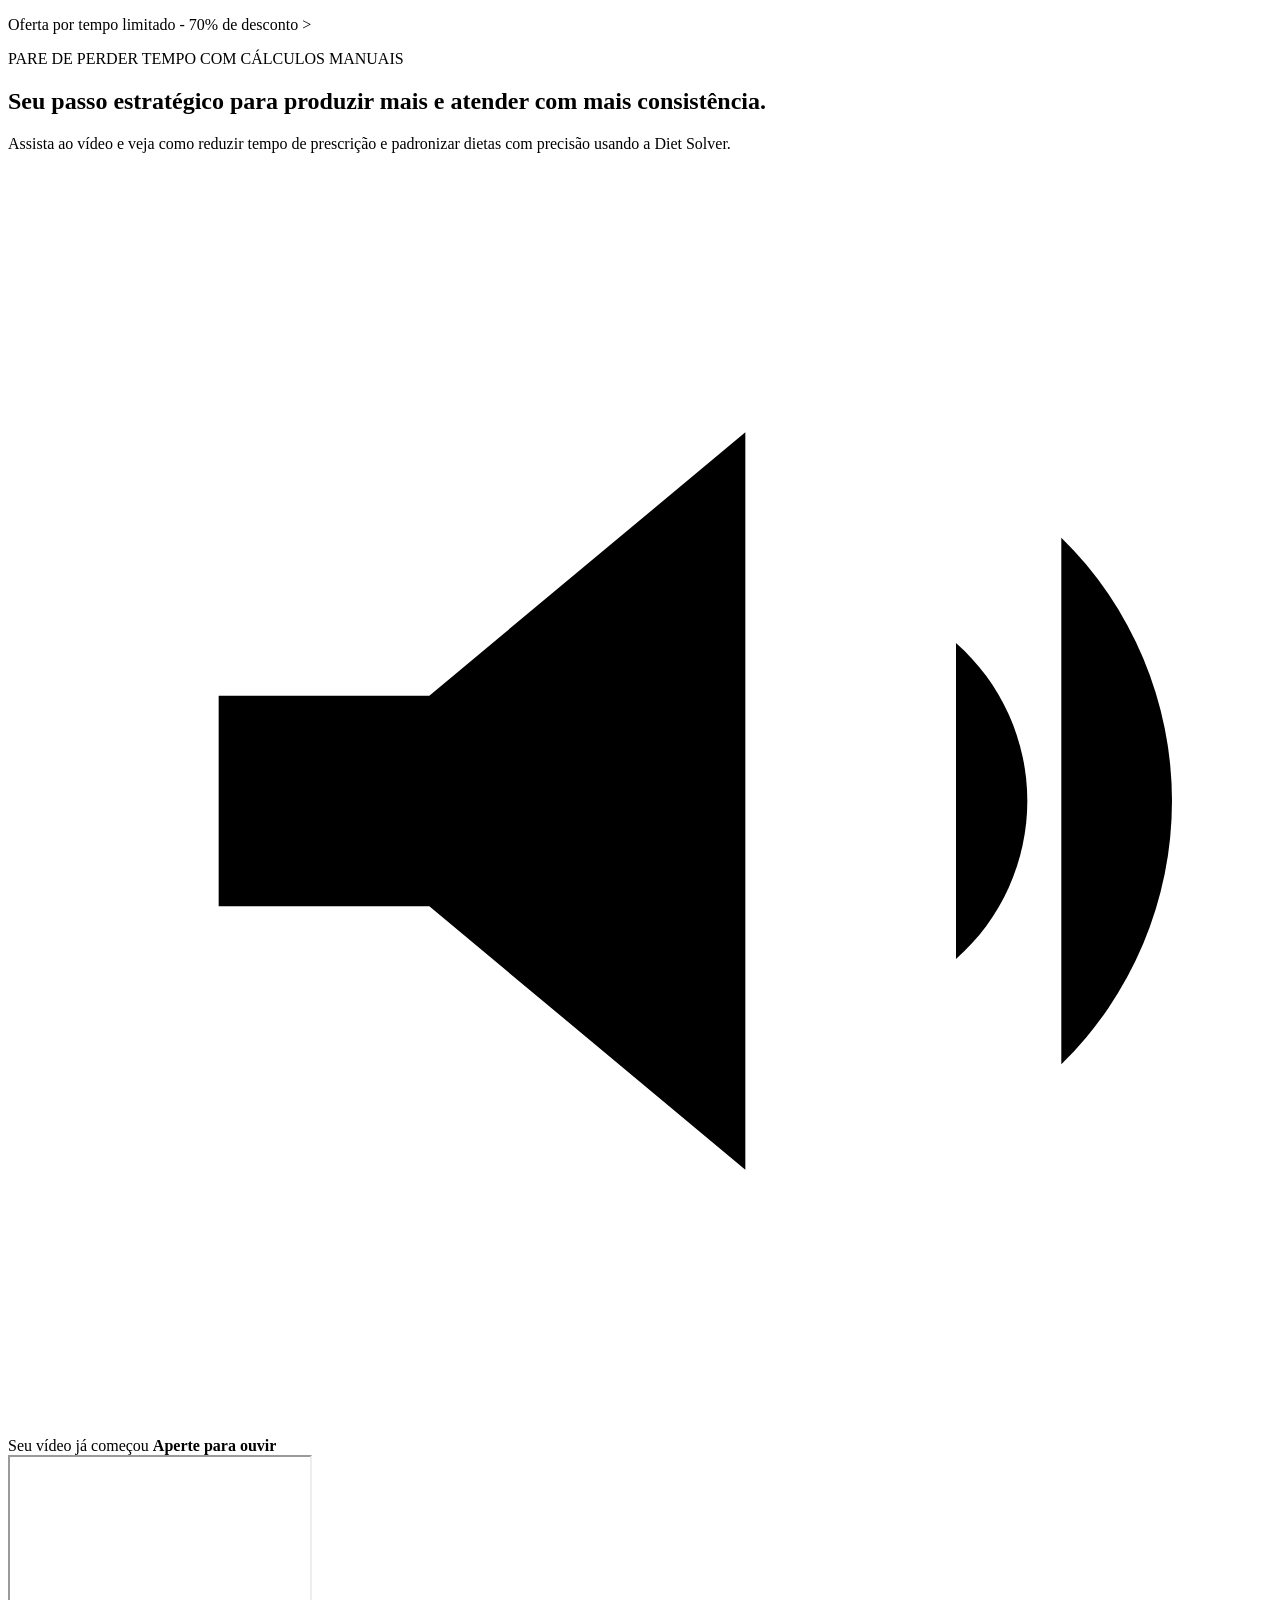
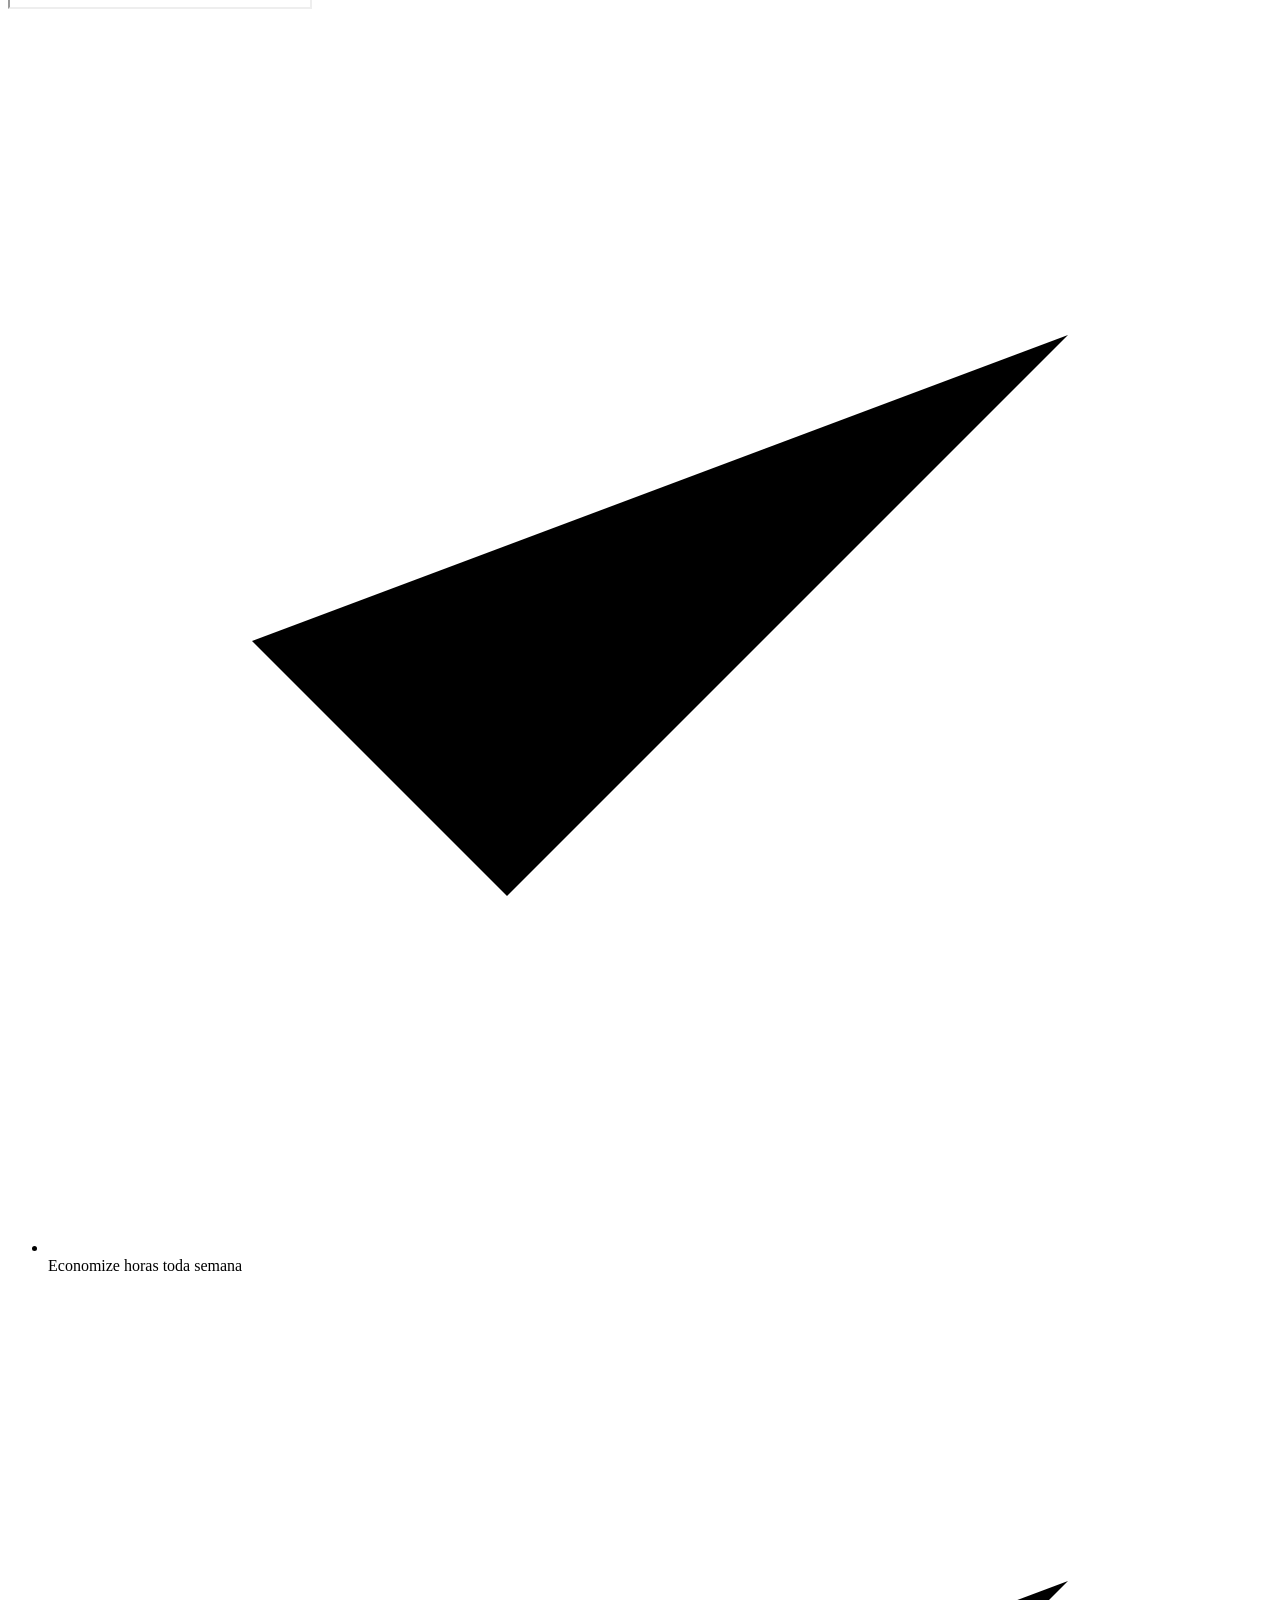
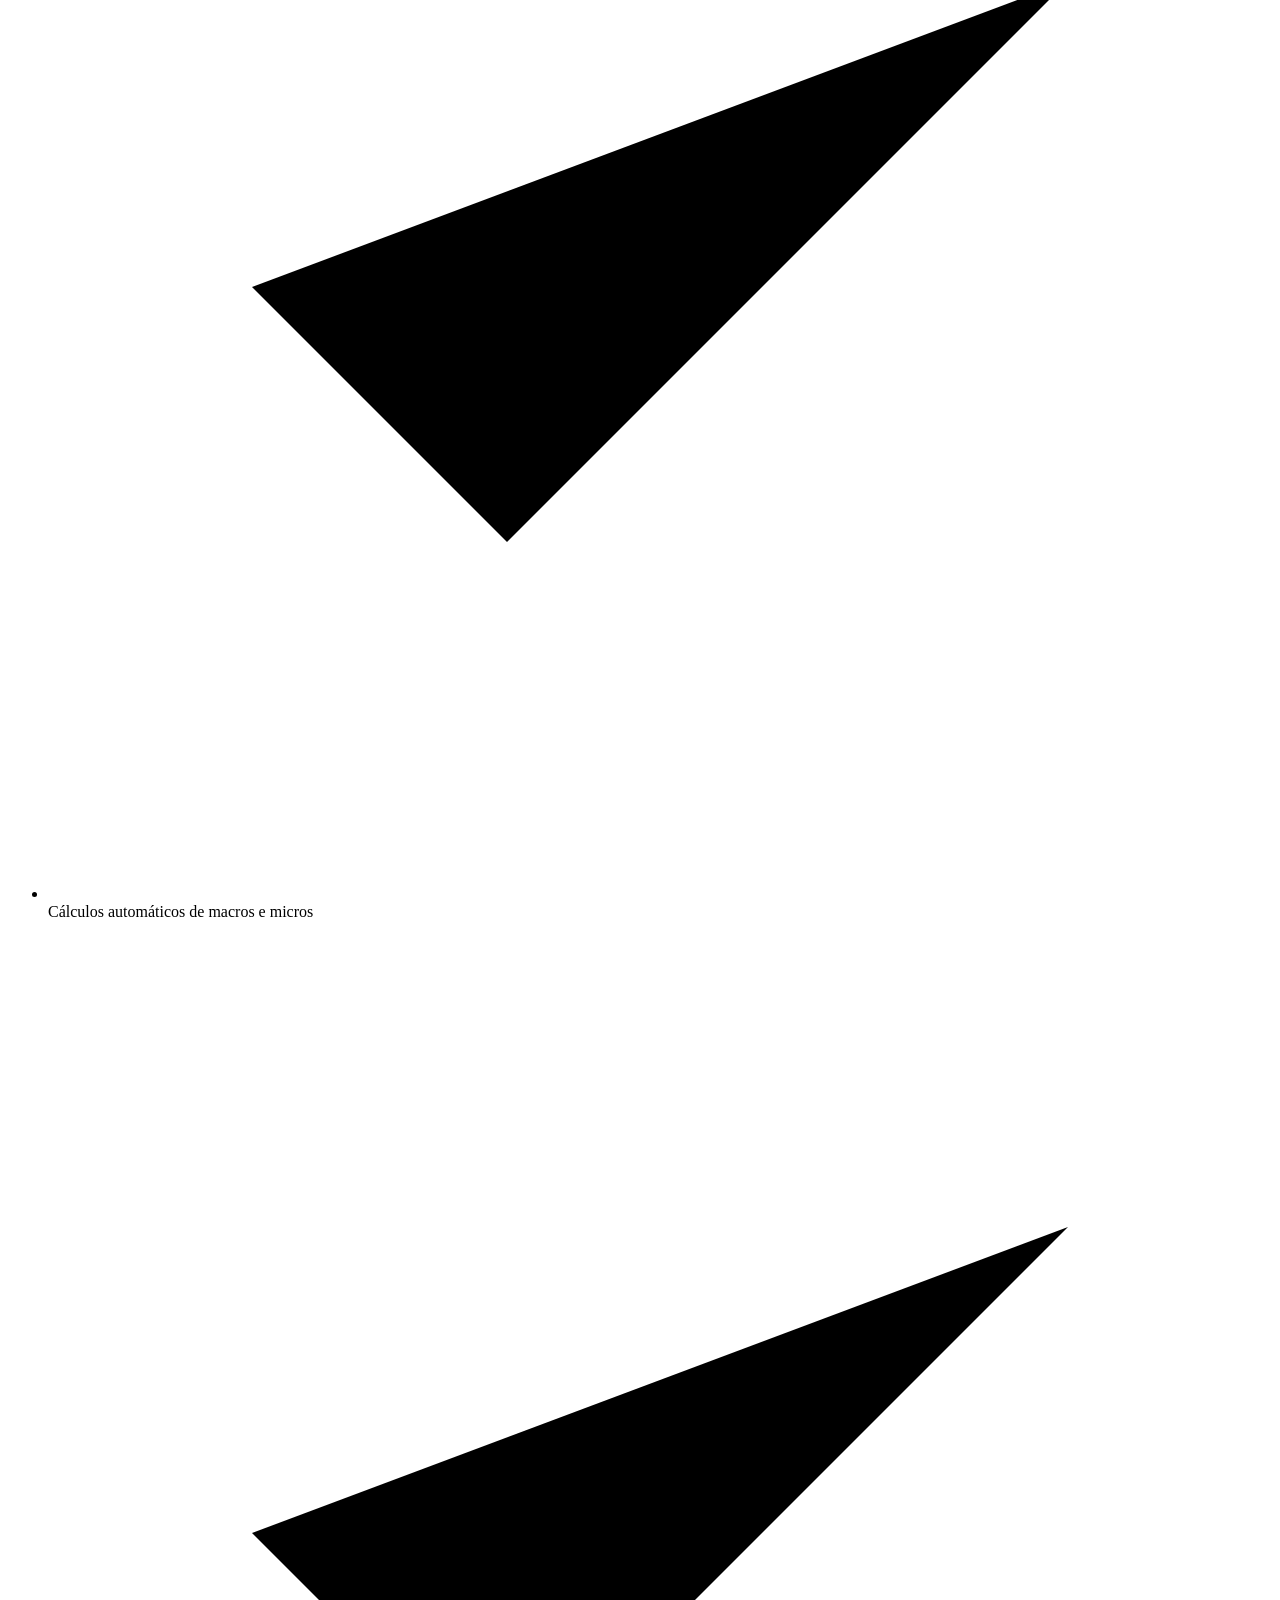
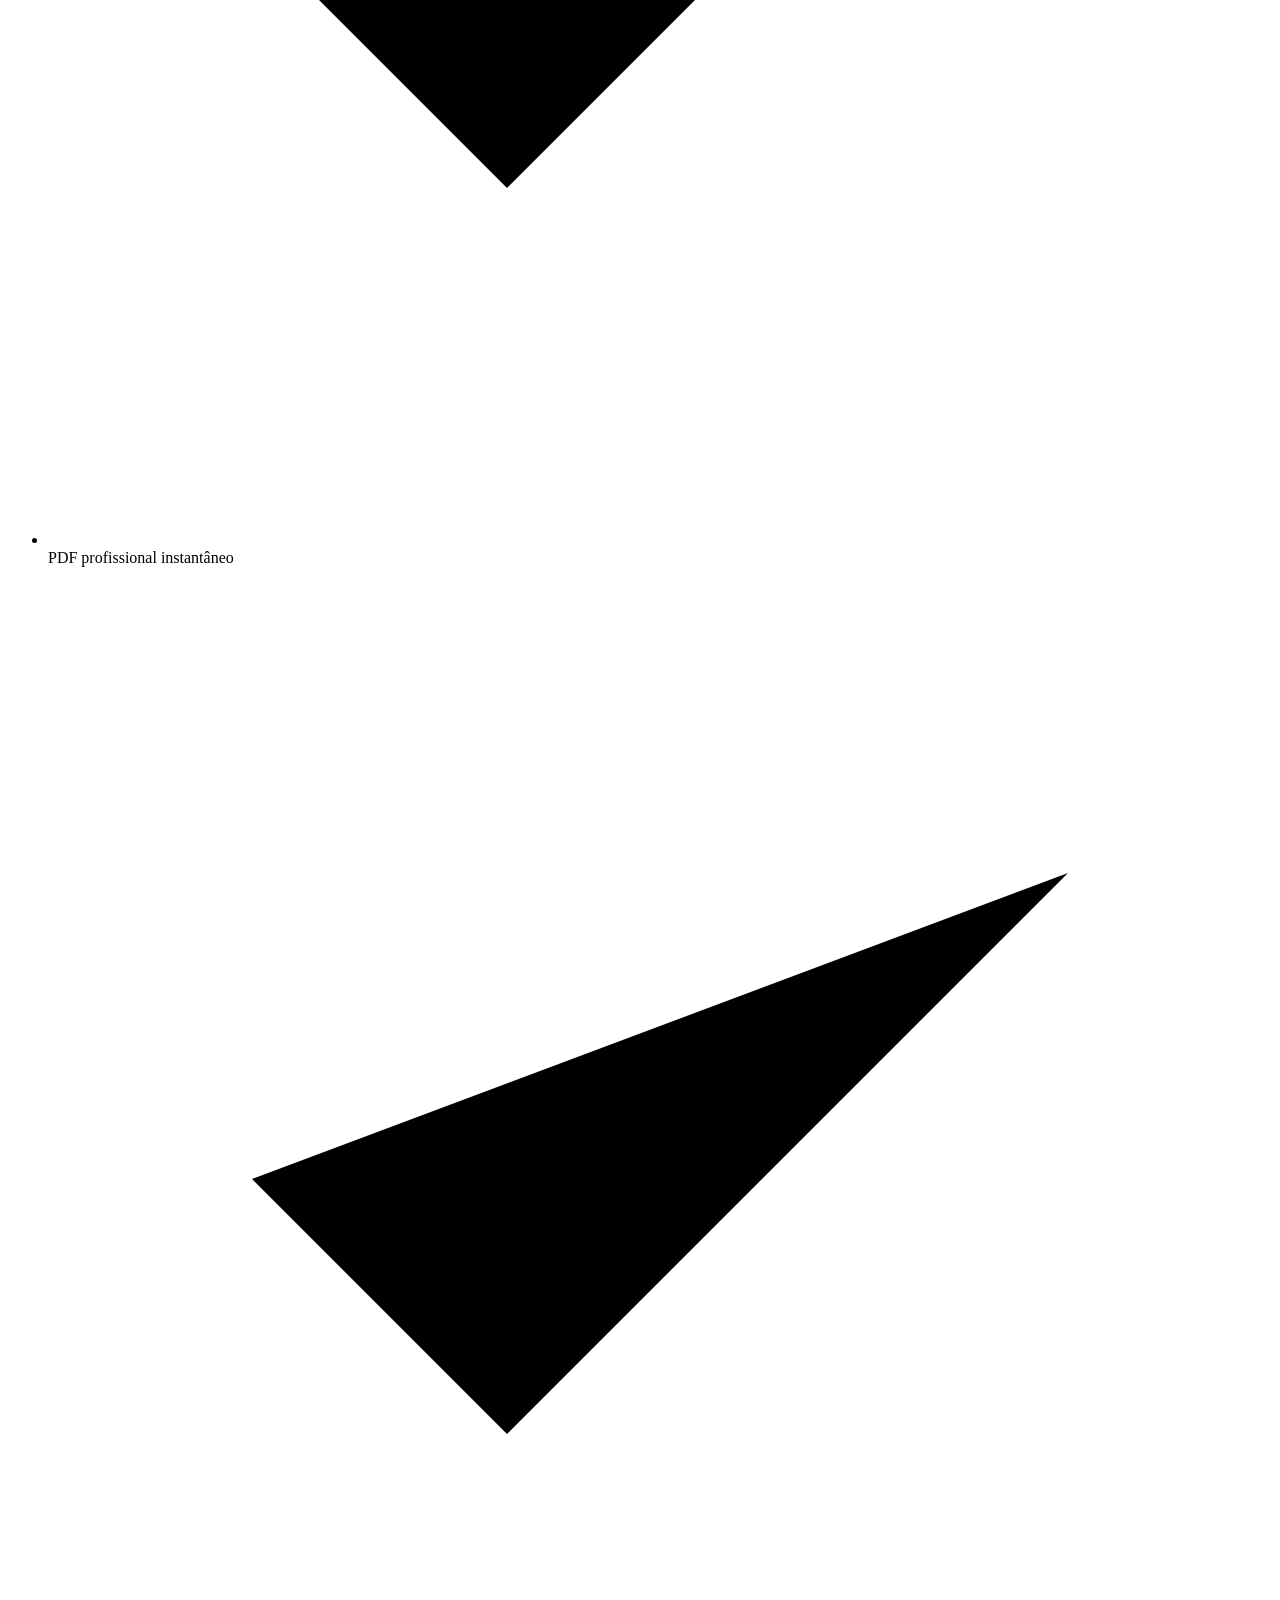
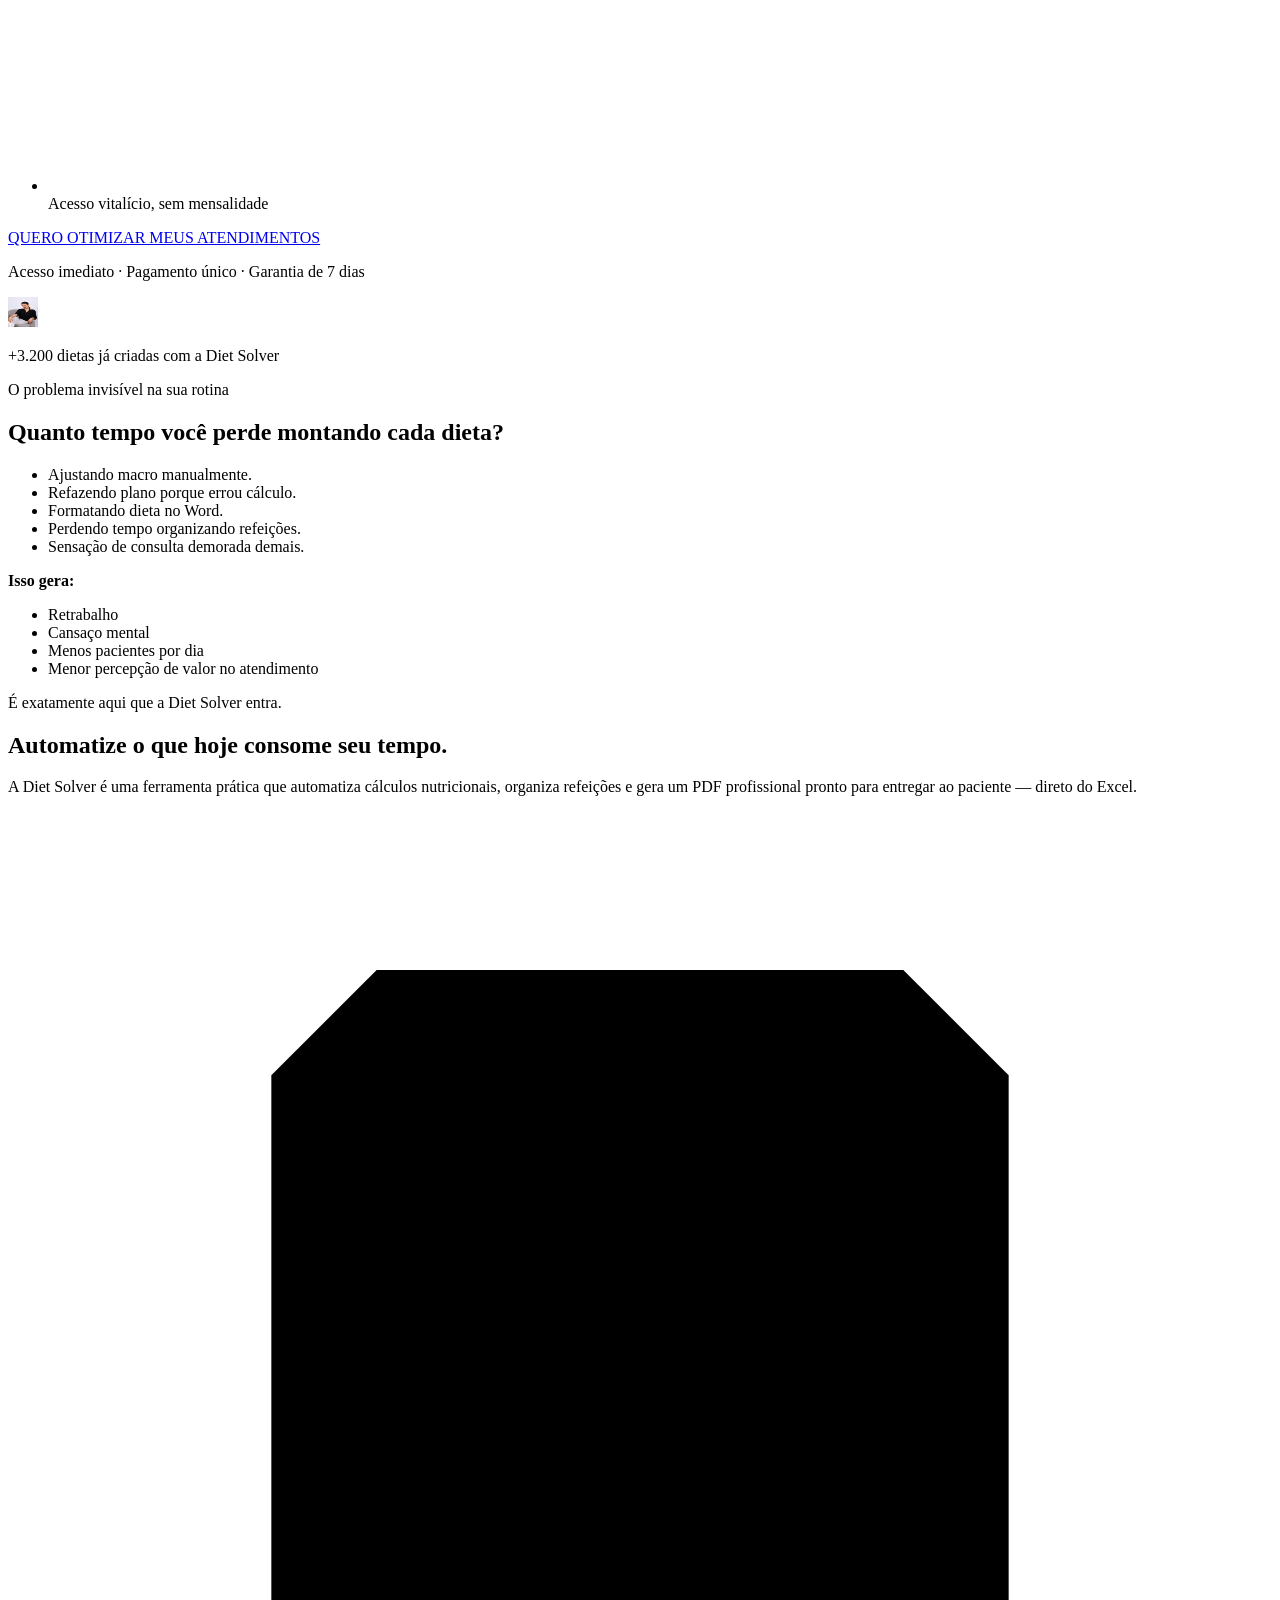
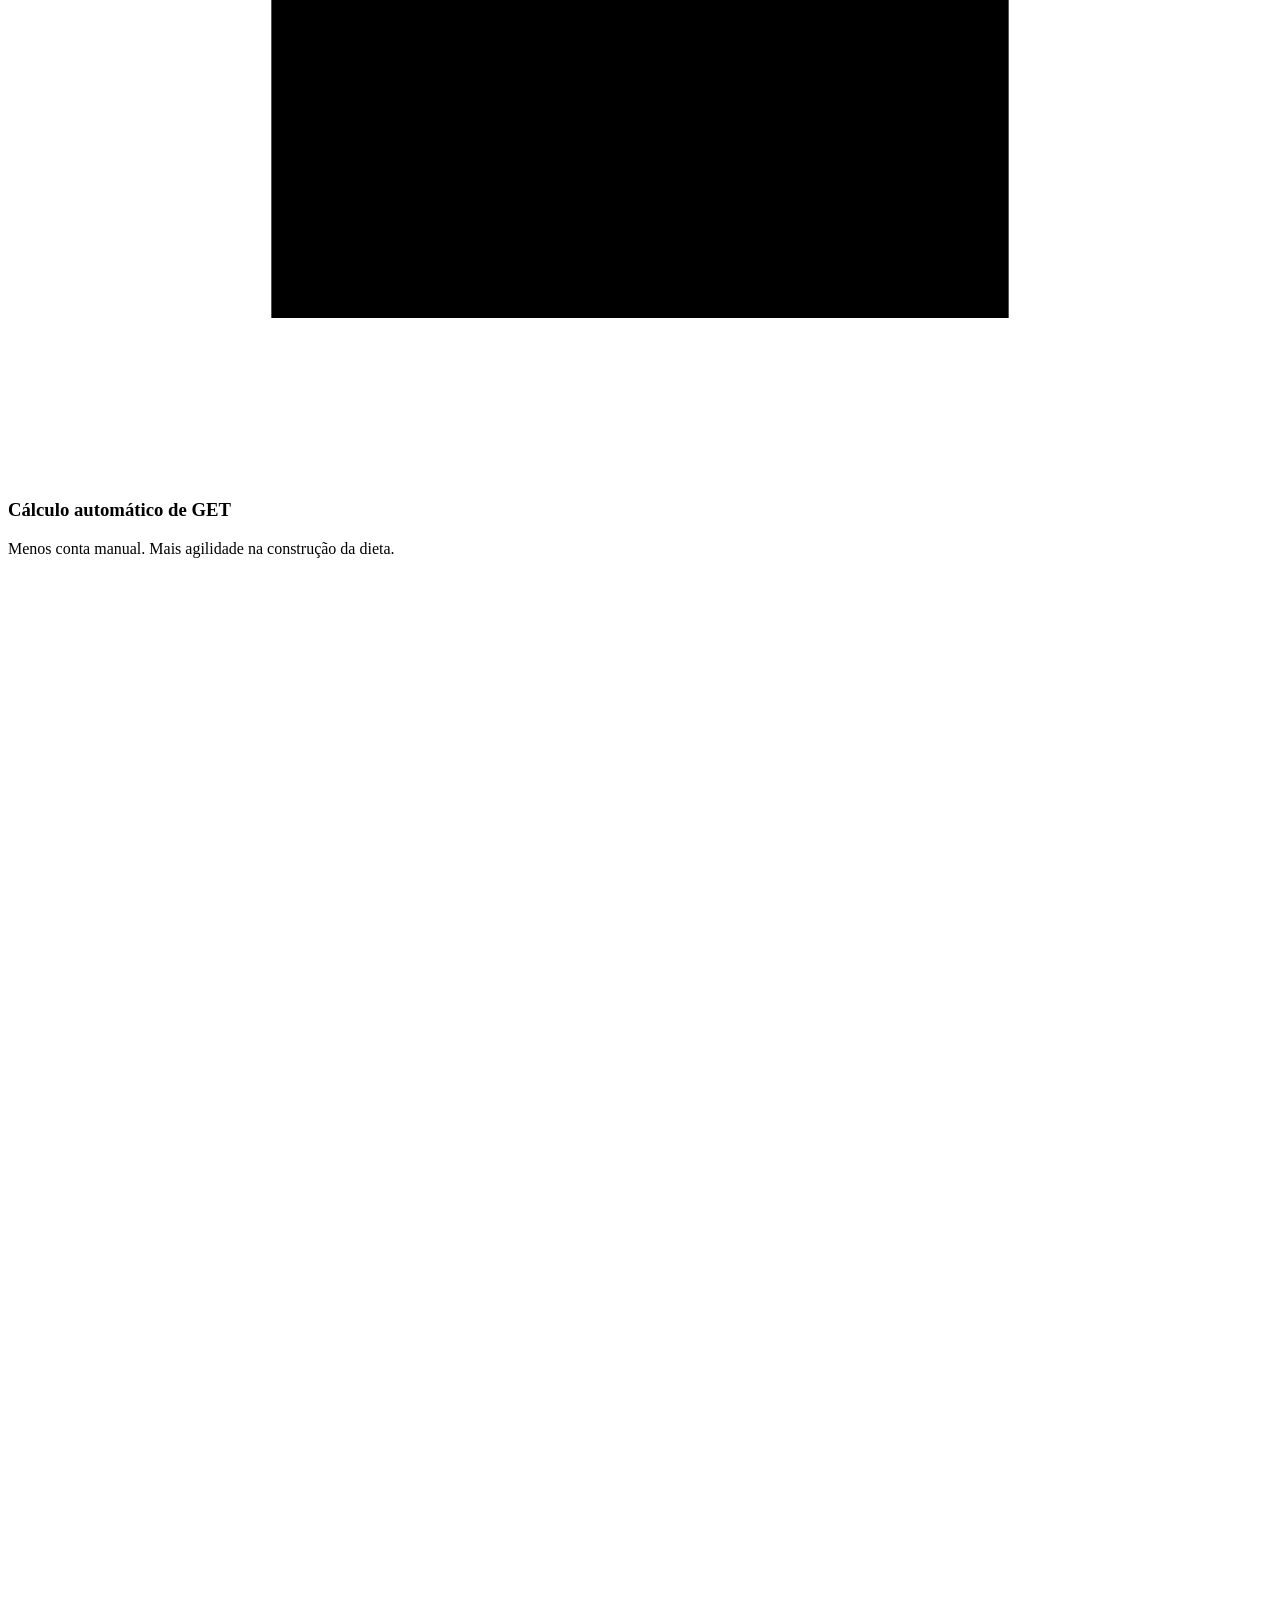
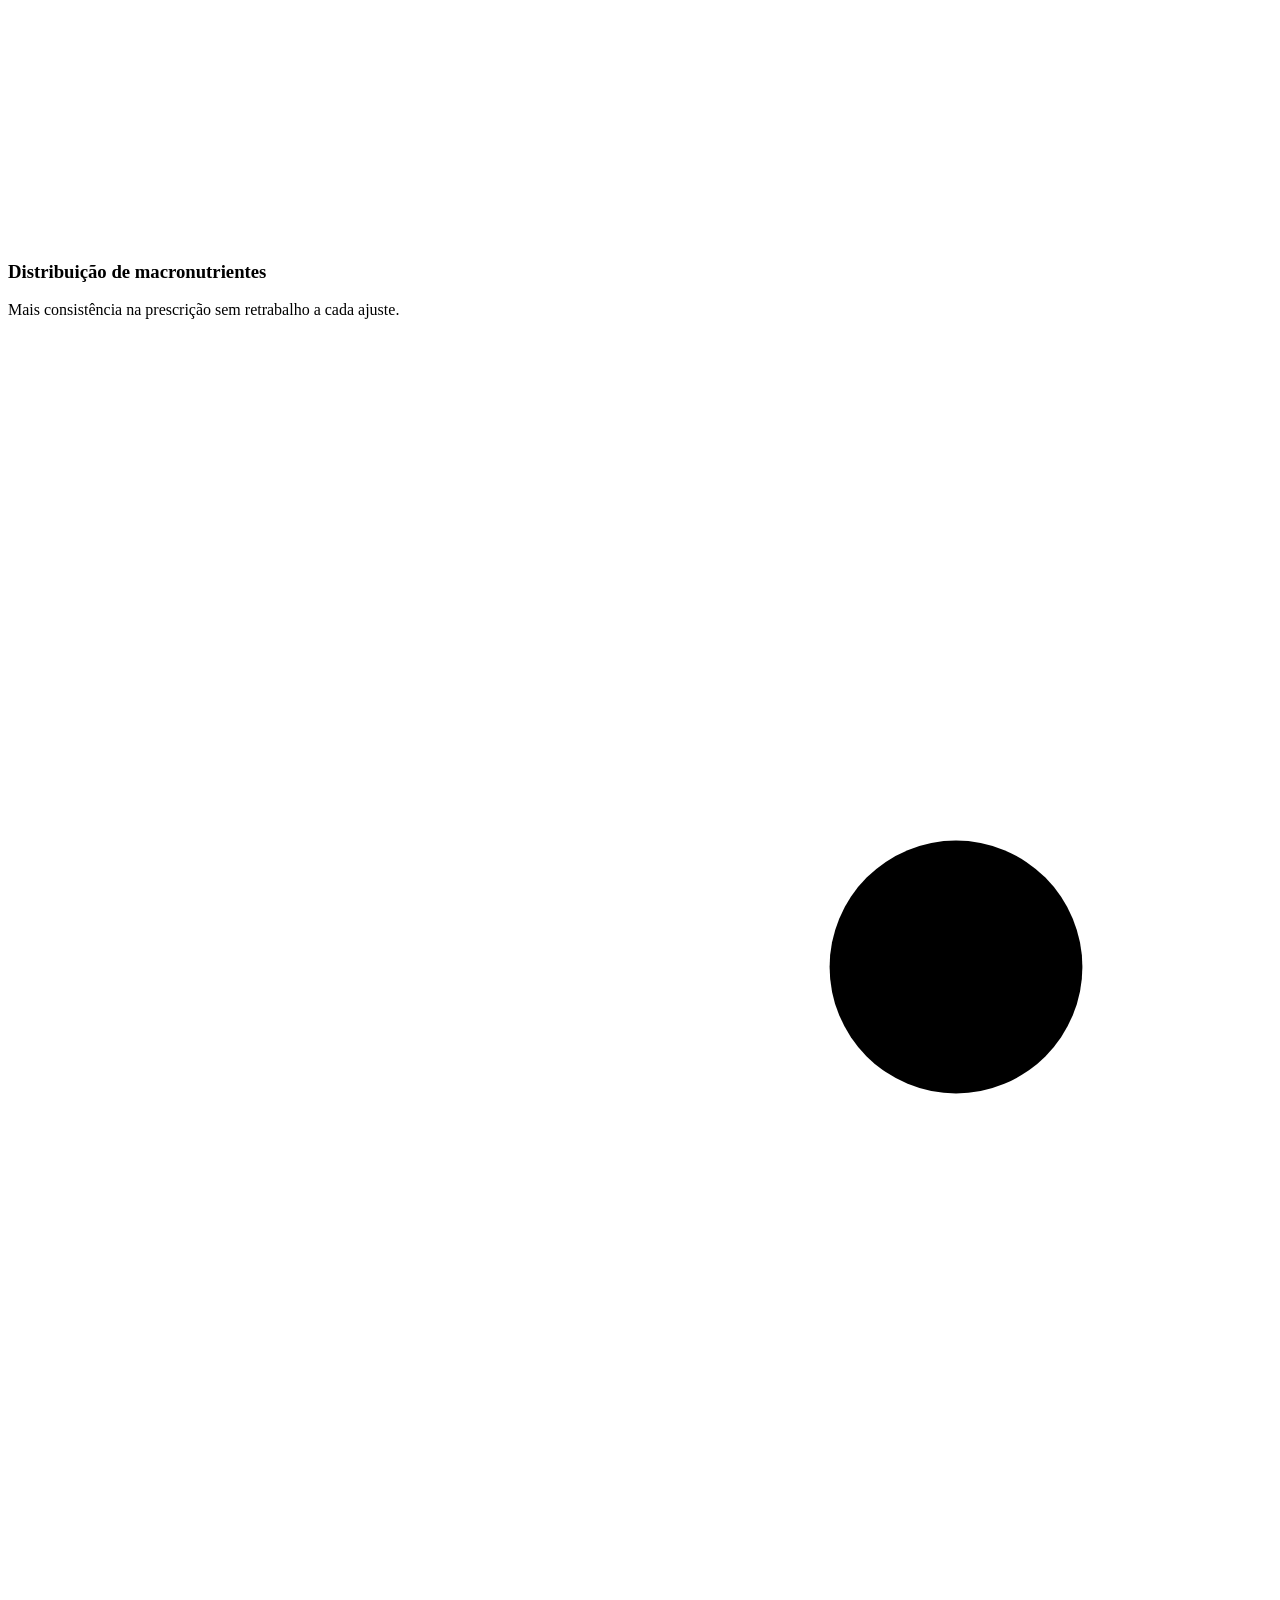
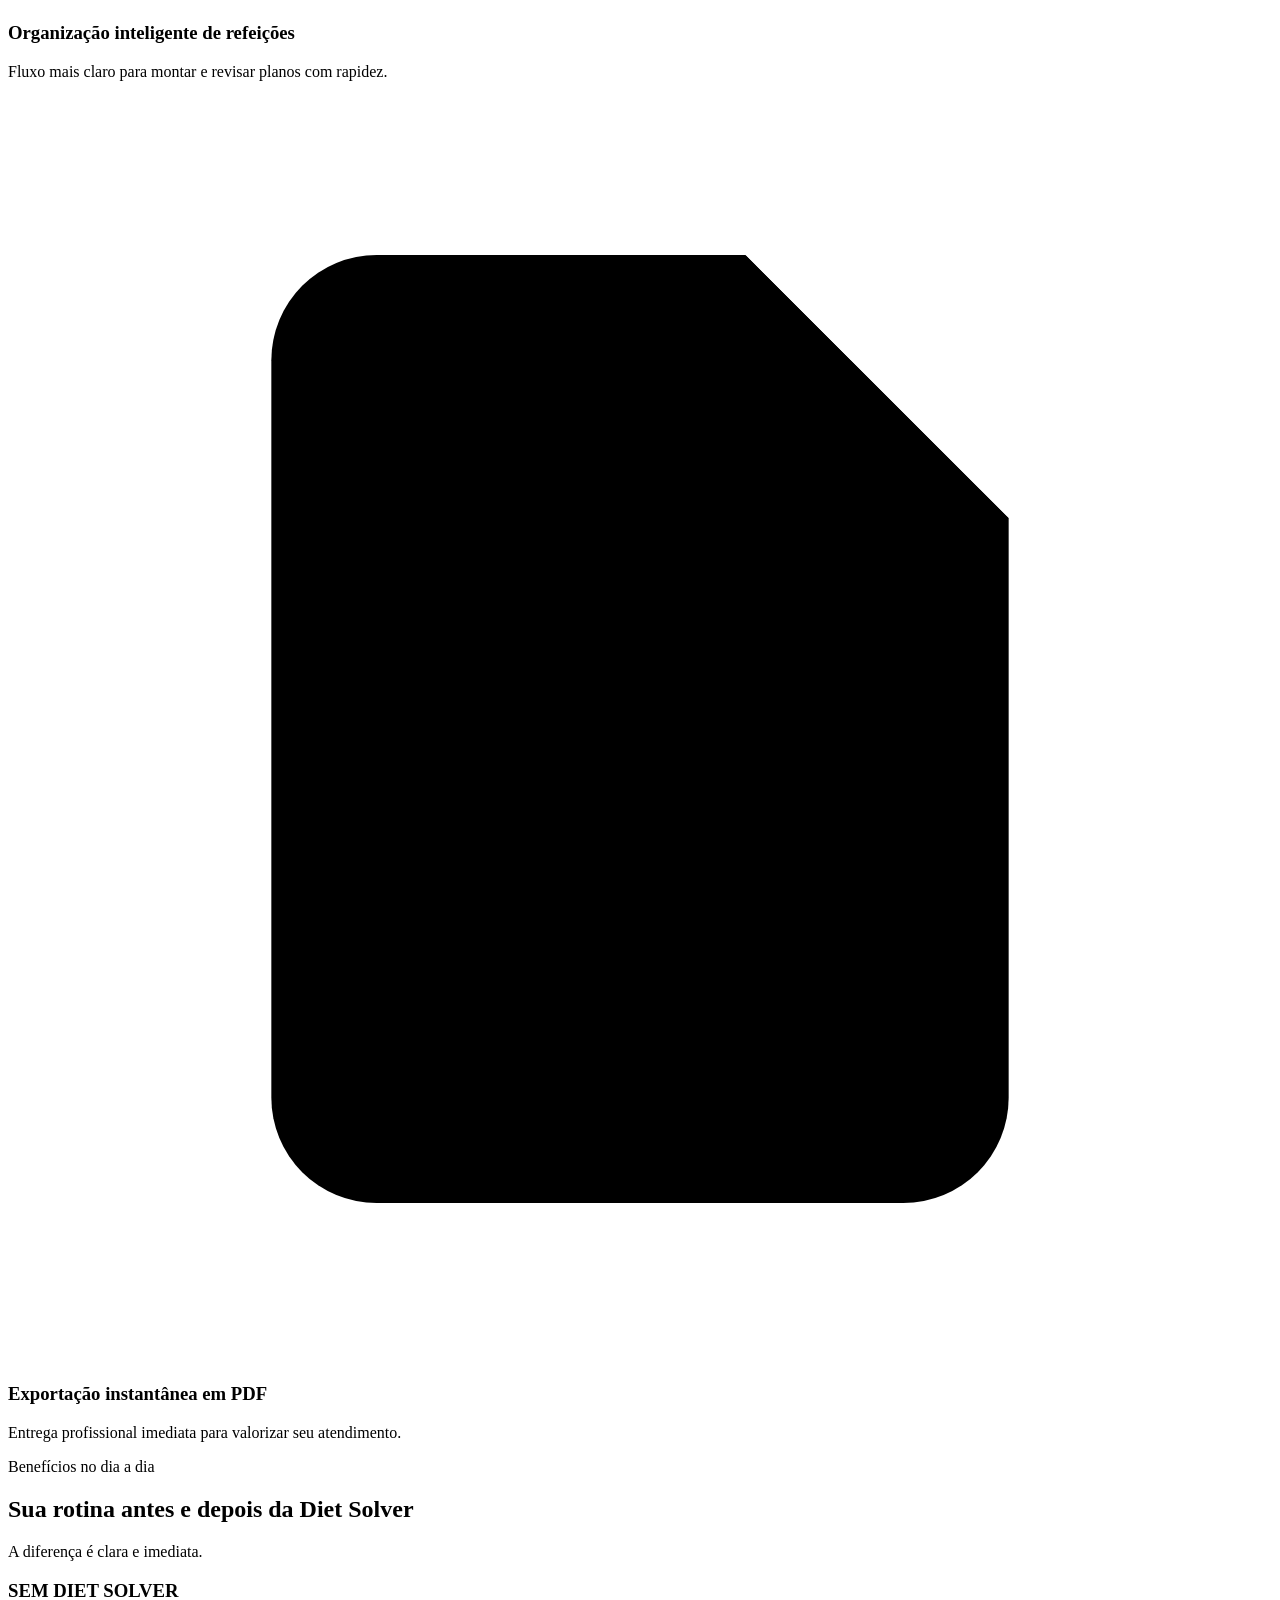
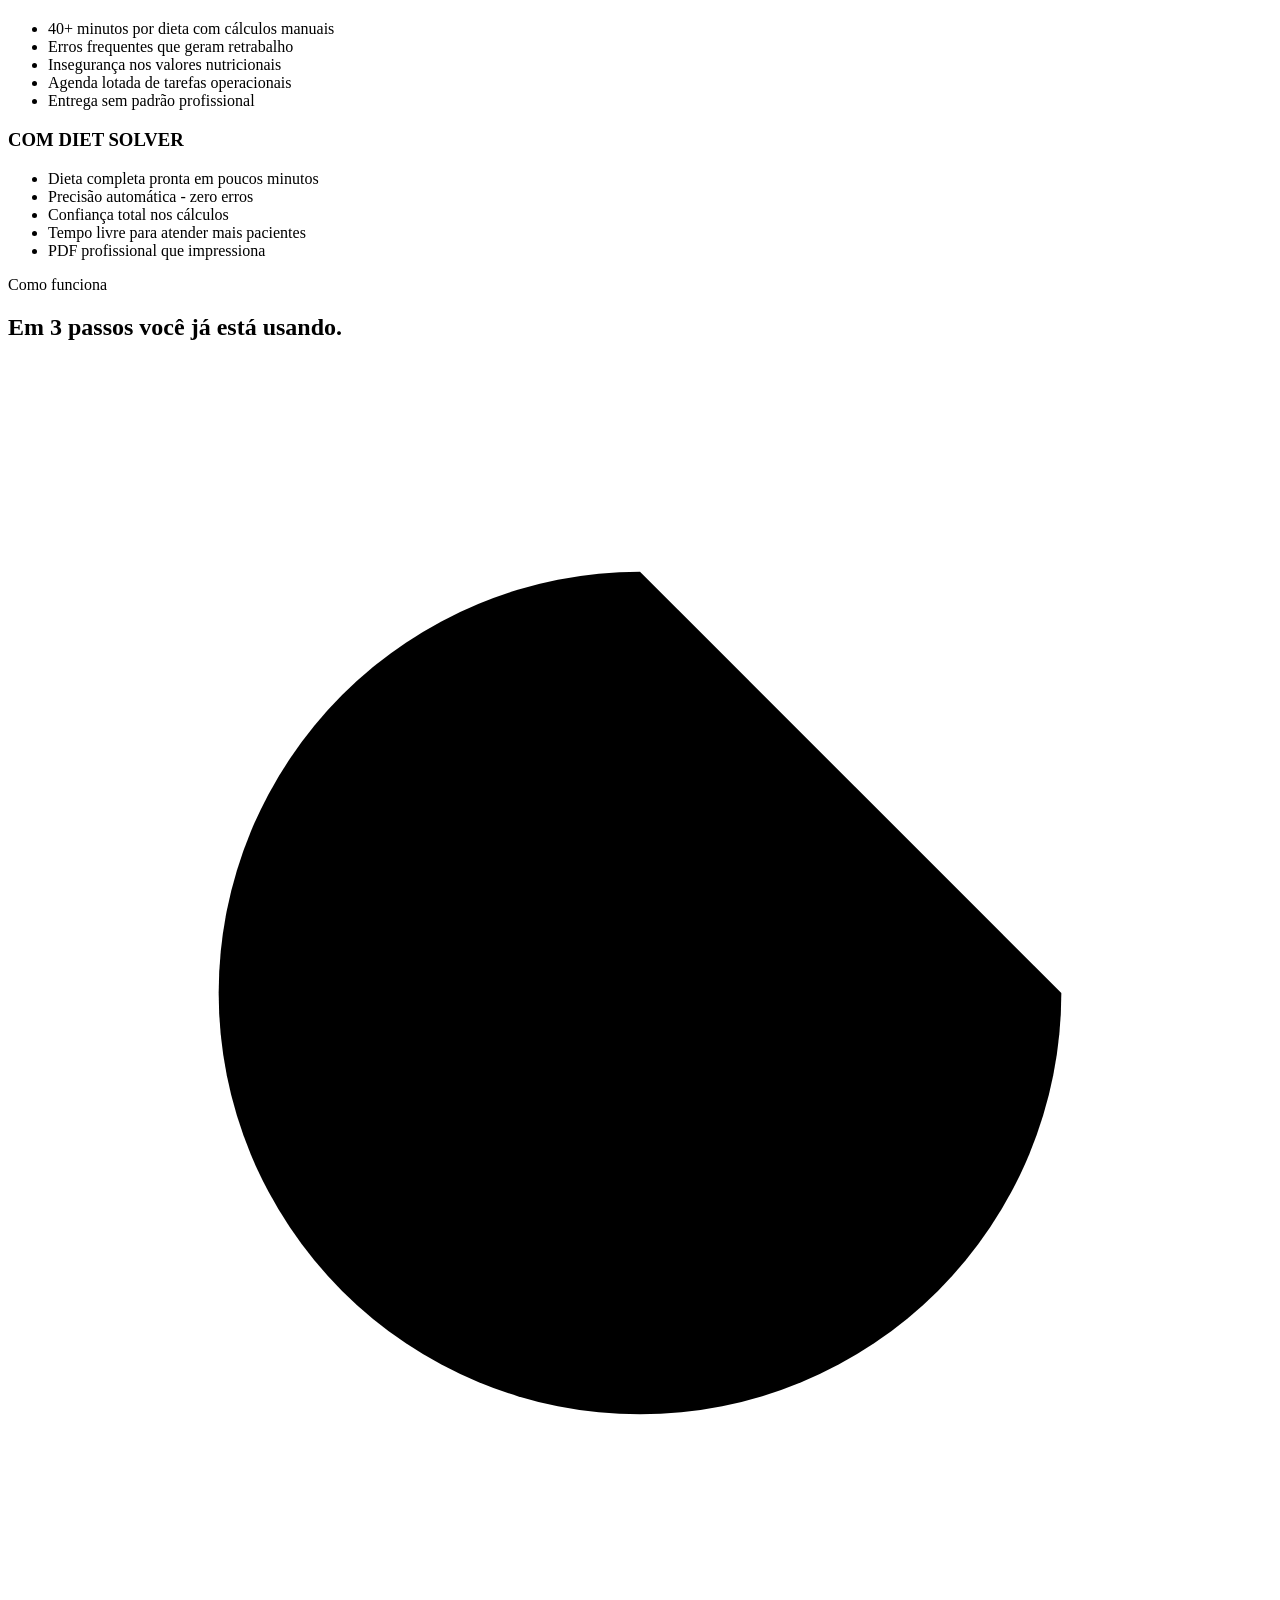
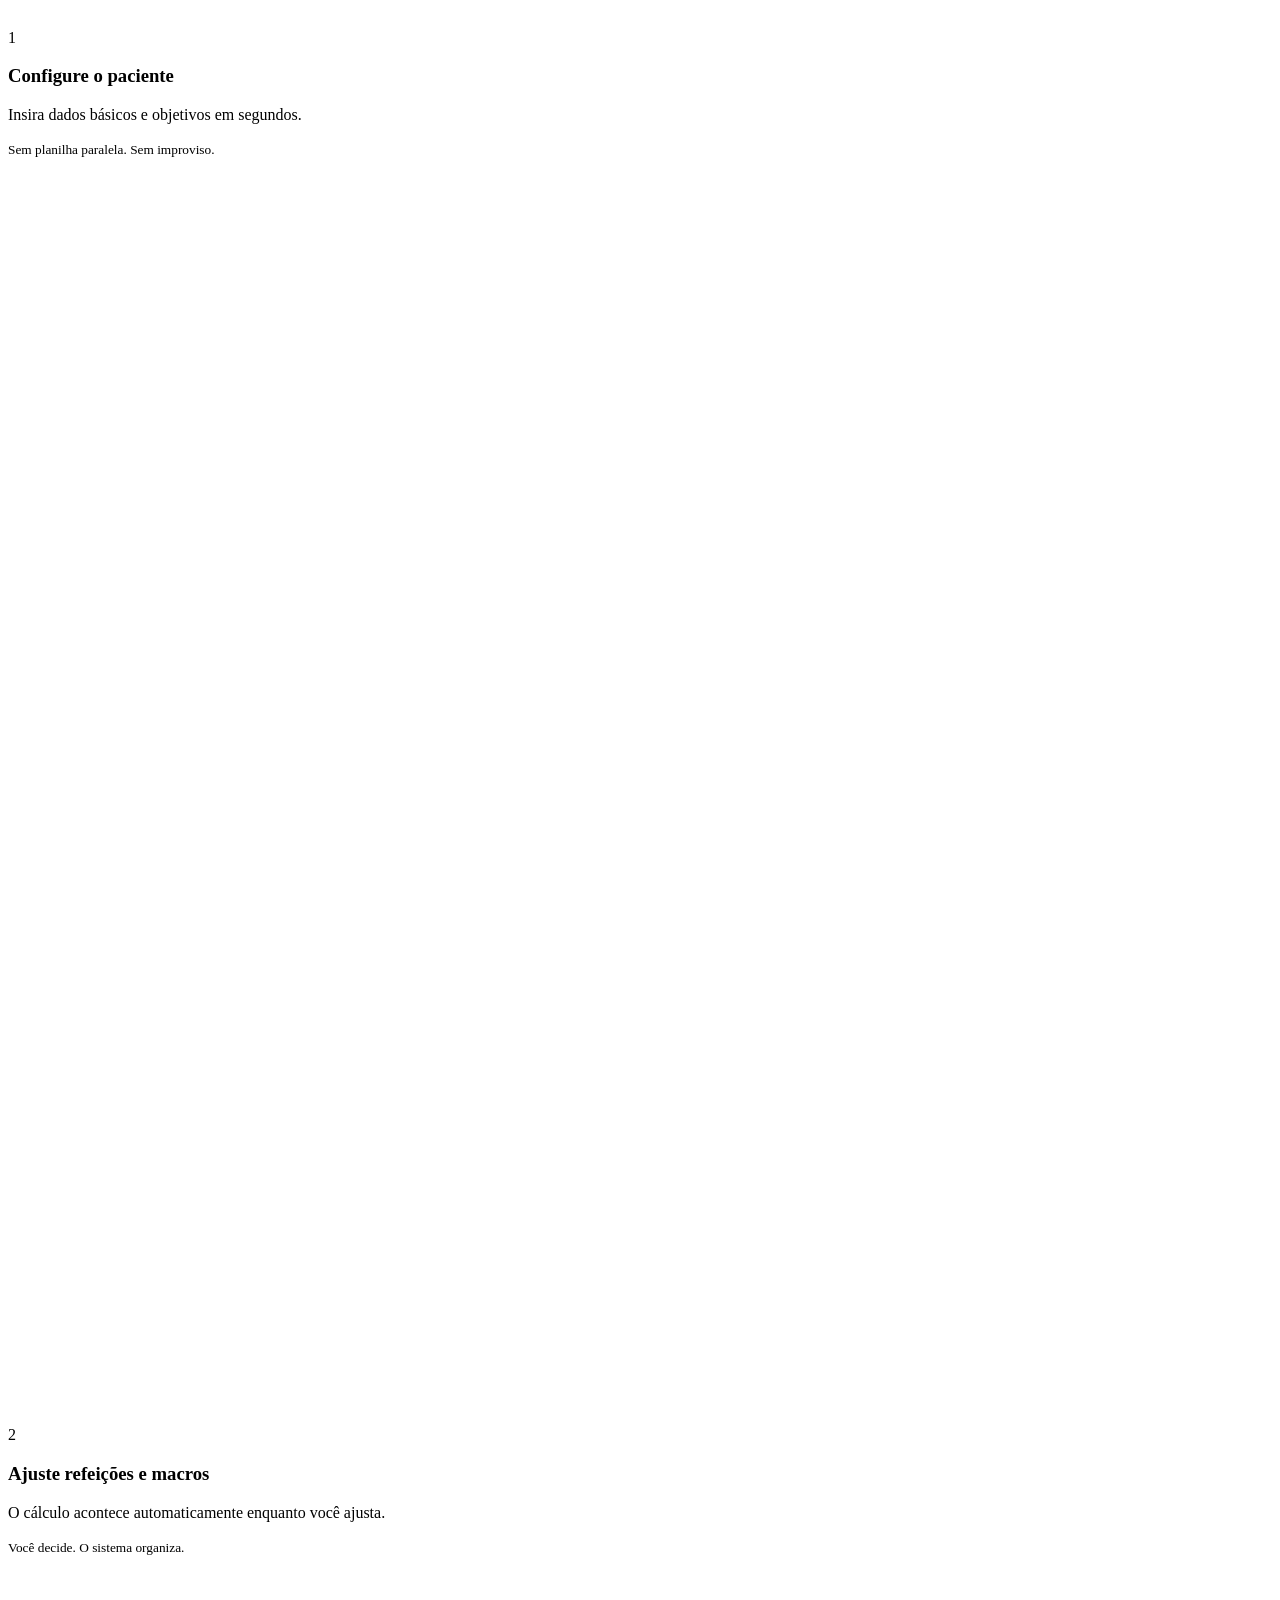
==== index.html @ dd2cc412 "Add files via upload" ====
﻿<!DOCTYPE html>
<html lang="pt-BR">
  <head>
    <meta charset="UTF-8" />
    <meta name="viewport" content="width=device-width, initial-scale=1.0" />
    <title>Diet Solver | Healthy Fit Solutions para Nutricionistas</title>
    <meta
      name="description"
      content="Reduza tempo de prescrição e padronize dietas com precisão. A Diet Solver automatiza GET, macros, refeições e exportação de PDF profissional para nutricionistas."
    />
    <link rel="icon" type="image/png" sizes="16x16" href="assets/favicon-16x16.png" />
    <link rel="icon" type="image/png" sizes="32x32" href="assets/favicon-32x32.png" />
    <link rel="icon" type="image/png" sizes="48x48" href="assets/favicon-48x48.png" />
    <link rel="stylesheet" href="css/style.css" />
  </head>
  <body>
    <main id="conteudo">
      <section class="promo-strip" aria-label="Faixa de oferta">
        <p>Oferta por tempo limitado - 70% de desconto ></p>
      </section>

      <section class="hero" id="hero">
        <div class="container hero-vsl">
          <span class="badge">PARE DE PERDER TEMPO COM CÁLCULOS MANUAIS</span>
          <h1>
            Seu passo estratégico para <span class="hero-accent">produzir mais</span>
            e atender com mais consistência.
          </h1>
          <p class="hero-sub">
            Assista ao vídeo e veja como reduzir tempo de prescrição e padronizar
            dietas com precisão usando a Diet Solver.
          </p>

          <div class="video-box" aria-label="Vídeo de demonstração">
            <div class="video-wrapper">
              <div class="vsl-audio-hint" aria-hidden="true">
                <div class="vsl-audio-icon">
                  <svg viewBox="0 0 24 24">
                    <path d="M14 5l-6 5H4v4h4l6 5V5z" />
                    <path d="M18 9a4 4 0 010 6" />
                    <path d="M20 7a7 7 0 010 10" />
                    <path d="M6 6l12 12" />
                  </svg>
                </div>
                <div class="vsl-audio-text">
                  <span>Seu vídeo já começou</span>
                  <strong>Aperte para ouvir</strong>
                </div>
              </div>
              <iframe
                src="https://www.youtube.com/embed/_AKUjUmMXhM?rel=0"
                title="VSL Diet Solver"
                loading="lazy"
                allow="accelerometer; autoplay; clipboard-write; encrypted-media; gyroscope; picture-in-picture; web-share"
                allowfullscreen
              ></iframe>
            </div>
          </div>

          <ul class="hero-benefits" aria-label="Benefícios de destaque">
            <li>
              <svg viewBox="0 0 24 24" aria-hidden="true">
                <path d="M20 6L9 17l-5-5" />
              </svg>
              Economize horas toda semana
            </li>
            <li>
              <svg viewBox="0 0 24 24" aria-hidden="true">
                <path d="M20 6L9 17l-5-5" />
              </svg>
              Cálculos automáticos de macros e micros
            </li>
            <li>
              <svg viewBox="0 0 24 24" aria-hidden="true">
                <path d="M20 6L9 17l-5-5" />
              </svg>
              PDF profissional instantâneo
            </li>
            <li>
              <svg viewBox="0 0 24 24" aria-hidden="true">
                <path d="M20 6L9 17l-5-5" />
              </svg>
              Acesso vitalício, sem mensalidade
            </li>
          </ul>

          <a class="btn btn-primary hero-main-cta" href="#oferta" data-cta="hero-primary">
            QUERO OTIMIZAR MEUS ATENDIMENTOS
          </a>

          <div class="hero-proof" aria-label="Prova social">
            <p class="hero-proof-top">Acesso imediato · Pagamento único · Garantia de 7 dias</p>
            <div class="hero-proof-bottom">
              <div class="proof-avatars" aria-hidden="true">
                <span class="proof-avatar"><img src="assets/avatars/avatar-1.jpg" alt="" width="30" height="30" loading="lazy" decoding="async" /></span>
                <span class="proof-avatar"><img src="assets/avatars/avatar-2.jpg" alt="" width="30" height="30" loading="lazy" decoding="async" /></span>
                <span class="proof-avatar"><img src="assets/avatars/avatar-3.jpg" alt="" width="30" height="30" loading="lazy" decoding="async" /></span>
                <span class="proof-avatar"><img src="assets/avatars/avatar-4.jpg" alt="" width="30" height="30" loading="lazy" decoding="async" /></span>
              </div>
              <p class="hero-proof-text">+3.200 dietas já criadas com a Diet Solver</p>
            </div>
          </div>
        </div>
      </section>

      <section class="section pain" id="dor">
        <div class="bg-effects" aria-hidden="true"></div>
        <div class="container">
          <p class="highlight-bar reveal">O problema invisível na sua rotina</p>
          <h2 class="reveal">Quanto tempo <span class="pain-accent">você perde</span> montando cada dieta?</h2>
          <ul class="bullet-grid">
            <li class="reveal">Ajustando macro manualmente.</li>
            <li class="reveal">Refazendo plano porque errou cálculo.</li>
            <li class="reveal">Formatando dieta no Word.</li>
            <li class="reveal">Perdendo tempo organizando refeições.</li>
            <li class="reveal">Sensação de consulta demorada demais.</li>
          </ul>
          <div class="mini-box reveal">
            <strong>Isso gera:</strong>
            <ul class="impact-list">
              <li>Retrabalho</li>
              <li>Cansaço mental</li>
              <li>Menos pacientes por dia</li>
              <li>Menor percepção de valor no atendimento</li>
            </ul>
          </div>
        </div>
      </section>

      <section class="section solution" id="solucao">
        <div class="bg-effects" aria-hidden="true"></div>
        <div class="container">
          <p class="highlight-bar reveal">É exatamente aqui que a Diet Solver entra.</p>
          <h2 class="reveal">Automatize o que hoje consome seu <span class="solution-accent">tempo</span>.</h2>
          <p class="section-note solution-lead reveal">
            A Diet Solver é uma ferramenta prática que automatiza cálculos nutricionais,
            organiza refeições e gera um PDF profissional pronto para entregar ao
            paciente — direto do Excel.
          </p>
          <div class="card-grid four">
            <article class="card solution-card reveal">
              <div class="solution-card-head">
                <span class="solution-icon" aria-hidden="true">
                  <svg viewBox="0 0 24 24">
                    <path d="M7 3h10l2 2v16H5V5l2-2z" />
                    <path d="M8 9h8M8 13h8M8 17h4" />
                  </svg>
                </span>
                <h3>Cálculo automático de GET</h3>
              </div>
              <p>Menos conta manual. Mais agilidade na construção da dieta.</p>
            </article>
            <article class="card solution-card reveal">
              <div class="solution-card-head">
                <span class="solution-icon" aria-hidden="true">
                  <svg viewBox="0 0 24 24">
                    <path d="M4 19h16M7 16V8m5 8V5m5 11v-6" />
                  </svg>
                </span>
                <h3>Distribuição de macronutrientes</h3>
              </div>
              <p>Mais consistência na prescrição sem retrabalho a cada ajuste.</p>
            </article>
            <article class="card solution-card reveal">
              <div class="solution-card-head">
                <span class="solution-icon" aria-hidden="true">
                  <svg viewBox="0 0 24 24">
                    <path d="M4 6h16M4 12h10M4 18h16" />
                    <circle cx="18" cy="12" r="2.4" />
                  </svg>
                </span>
                <h3>Organização inteligente de refeições</h3>
              </div>
              <p>Fluxo mais claro para montar e revisar planos com rapidez.</p>
            </article>
            <article class="card solution-card reveal">
              <div class="solution-card-head">
                <span class="solution-icon" aria-hidden="true">
                  <svg viewBox="0 0 24 24">
                    <path d="M14 3H7a2 2 0 00-2 2v14a2 2 0 002 2h10a2 2 0 002-2V8z" />
                    <path d="M14 3v5h5M8 14h8M8 18h6" />
                  </svg>
                </span>
                <h3>Exportação instantânea em PDF</h3>
              </div>
              <p>Entrega profissional imediata para valorizar seu atendimento.</p>
            </article>
          </div>
        </div>
      </section>

      <section class="section" id="beneficios">
        <div class="container">
          <p class="highlight-bar beneficios-reveal">Benefícios no dia a dia</p>
          <h2 class="beneficios-reveal">Sua rotina antes e depois da Diet Solver</h2>
          <p class="section-note beneficios-sub beneficios-reveal">A diferença é clara e imediata.</p>
          <div class="beneficios-compare">
            <article class="beneficio-panel before puff-reveal">
              <h3>SEM DIET SOLVER</h3>
              <ul>
                <li>40+ minutos por dieta com cálculos manuais</li>
                <li>Erros frequentes que geram retrabalho</li>
                <li>Insegurança nos valores nutricionais</li>
                <li>Agenda lotada de tarefas operacionais</li>
                <li>Entrega sem padrão profissional</li>
              </ul>
            </article>
            <article class="beneficio-panel after puff-reveal">
              <h3>COM DIET SOLVER</h3>
              <ul>
                <li>Dieta completa pronta em poucos minutos</li>
                <li>Precisão automática - zero erros</li>
                <li>Confiança total nos cálculos</li>
                <li>Tempo livre para atender mais pacientes</li>
                <li>PDF profissional que impressiona</li>
              </ul>
            </article>
          </div>
        </div>
      </section>

      <section class="section" id="como-funciona">
        <div class="container">
          <p class="highlight-bar">Como funciona</p>
          <h2>Em 3 passos você já está usando.</h2>
          <div class="steps">
            <article class="step-card">
              <span class="step-icon" aria-hidden="true">
                <svg viewBox="0 0 24 24">
                  <path d="M12 4a8 8 0 108 8" />
                  <path d="M12 8v4l2.5 2.5" />
                </svg>
              </span>
              <span class="step-index">1</span>
              <h3>Configure o paciente</h3>
              <p>Insira dados básicos e objetivos em segundos.</p>
              <small>Sem planilha paralela. Sem improviso.</small>
            </article>
            <article class="step-card">
              <span class="step-icon" aria-hidden="true">
                <svg viewBox="0 0 24 24">
                  <path d="M4 12h16" />
                  <path d="M12 4v16" />
                </svg>
              </span>
              <span class="step-index">2</span>
              <h3>Ajuste refeições e macros</h3>
              <p>O cálculo acontece automaticamente enquanto você ajusta.</p>
              <small>Você decide. O sistema organiza.</small>
            </article>
            <article class="step-card">
              <span class="step-icon" aria-hidden="true">
                <svg viewBox="0 0 24 24">
                  <path d="M14 3H7a2 2 0 00-2 2v14a2 2 0 002 2h10a2 2 0 002-2V8z" />
                  <path d="M14 3v5h5M8 14h8M8 18h6" />
                </svg>
              </span>
              <span class="step-index">3</span>
              <h3>Exporte PDF e entregue</h3>
              <p>Documento padronizado pronto para entregar.</p>
              <small>Mais profissionalismo na hora.</small>
            </article>
          </div>
        </div>
      </section>

      <section class="section solver-showcase" id="diet-solver-showcase">
        <div class="container">
          <div class="showcase-head">
            <h2>O que inclui a Diet Solver</h2>
          </div>
          <div class="showcase-divider" aria-hidden="true"></div>

          <div class="showcase-grid">
            <figure class="showcase-visual showcase-reveal">
              <img
                src="assets/notebook-diet-solver.png"
                alt="Notebook exibindo a interface da Diet Solver"
                loading="lazy"
                decoding="async"
              />
            </figure>

            <div class="showcase-content">
              <ul class="showcase-list showcase-reveal">
              <li>Planilha Diet Solver pronta para nutricionistas clínicos e esportivos</li>
              <li>Cálculo automático de GET e distribuição de macronutrientes</li>
              <li>Organização inteligente das refeições com ajustes rápidos</li>
              <li>Padronização da prescrição para elevar o valor percebido</li>
              <li>Exportação em PDF profissional para entrega ao paciente</li>
              <li>Fluxo otimizado para reduzir retrabalho e ganhar produtividade</li>
              </ul>

            </div>
          </div>
        </div>
      </section>

      <section class="section calc-section" id="calculadora">
        <div class="container">
          <article class="calc-card">
            <p class="calc-pill">Simulação</p>
            <h2>Calculadora de Tempo e Faturamento</h2>
            <p class="calc-subtitle">
              Descubra quanto tempo e dinheiro você pode ganhar com a Diet Solver.
            </p>

            <div class="calc-input-grid">
              <div class="calc-field">
                <label for="calc-pacientes">Pacientes por semana</label>
                <input id="calc-pacientes" type="number" min="0" inputmode="numeric" value="15" />
              </div>
              <div class="calc-field">
                <label for="calc-minutos">Minutos por dieta hoje</label>
                <input id="calc-minutos" type="number" min="0" inputmode="numeric" value="30" />
              </div>
              <div class="calc-field">
                <label for="calc-valor">Valor da consulta (R$)</label>
                <input id="calc-valor" type="number" min="0" inputmode="numeric" value="180" />
              </div>
            </div>

            <div class="calc-result-grid">
              <div class="calc-result-box">
                Você gasta ~<strong id="calc-horas-semanais">7,5</strong> h/semana montando dietas
              </div>
              <div class="calc-result-box">
                Isso dá ~<strong id="calc-horas-mensais">30,0</strong> h/mês
              </div>
            </div>

            <div class="calc-highlight">
              Com a Diet Solver você pode economizar ~<strong id="calc-economia-horas">18,0</strong> h/mês
            </div>

            <div class="calc-highlight">
              Isso pode permitir atender até +<strong id="calc-pacientes-extra">24</strong> pacientes/mês
            </div>

            <div class="calc-final-box">
              <p class="calc-final-label">Simulação de potencial adicional</p>
              <p class="calc-final-value">+<span id="calc-valor-extra">R$ 4.320</span>/mês</p>
            </div>

            <p class="calc-note">
              Simulação baseada nos dados informados. Resultados podem variar conforme sua rotina.
            </p>

            <a class="btn btn-primary calc-cta" href="#oferta" data-cta="calc-cta">
              QUERO ECONOMIZAR TEMPO AGORA
            </a>
          </article>
        </div>
      </section>

      <section class="section" id="depoimentos">
        <div class="container">
          <p class="highlight-bar">Depoimentos</p>
          <h2>Profissionais que buscavam mais produtividade no consultório.</h2>
          <div class="card-grid three">
            <article class="card testimonial">
              <p>
                "Meu tempo de montagem caiu e a entrega final ficou muito mais organizada."
              </p>
              <strong>Dra. Marina S. | CRN-0 00000</strong>
            </article>
            <article class="card testimonial">
              <p>
                "Parei de retrabalhar toda semana. Hoje sigo um fluxo claro e previsível."
              </p>
              <strong>Dr. Rafael T. | CRN-0 00000</strong>
            </article>
            <article class="card testimonial">
              <p>
                "O PDF profissional elevou a percepção de valor sem complicar meu processo."
              </p>
              <strong>Dra. Camila N. | CRN-0 00000</strong>
            </article>
          </div>
        </div>
      </section>

      <section class="section offer" id="oferta">
        <div class="container offer-wrap">
          <p class="offer-pill">CONDIÇÃO ESPECIAL POR TEMPO LIMITADO</p>
          <h2 class="offer-title">Comece a economizar<br />tempo ainda hoje.</h2>
          <p class="offer-subtitle">
            Se você quer reduzir tempo operacional<br />
            e elevar seu atendimento, essa ferramenta é para você.
          </p>

          <article class="offer-box">
            <h3>A <span>Diet Solver</span> é para você que...</h3>
            <ul class="offer-audience">
              <li>Nutricionistas clínicos e esportivos</li>
              <li>Quem atende online ou presencialmente</li>
              <li>Quem quer escalar o atendimento sem perder qualidade</li>
              <li>Quem quer focar mais na estratégia e menos nos cálculos</li>
            </ul>

            <div class="offer-price">
              <p class="offer-preprice">
                Se você quer reduzir tempo operacional e elevar o padrão do seu atendimento, essa é a ferramenta certa.
              </p>
              <p class="offer-price-old">Valor real: <s>R$ 997,00</s></p>
              <p class="offer-price-main">Hoje por 12x de <strong>R$ 41,72</strong></p>
              <p class="offer-price-cash">ou <strong>R$ 397,00</strong> à vista</p>
            </div>

            <ul class="offer-benefits">
              <li>Cálculo automático de macros e micros</li>
              <li>PDF profissional em 1 clique</li>
              <li>Acesso vitalício</li>
            </ul>

            <a
              class="btn offer-cta"
              href="https://pay.hotmart.com/A100181370H?off=g336oath&checkoutMode=10"
              target="_blank"
              rel="noopener noreferrer"
              data-cta="offer-final"
            >
              COMEÇAR A USAR O DIET SOLVER
            </a>

            <p class="offer-proof">✓ Compra <strong>100% segura</strong> · ✓ Acesso imediato · ✓ Garantia <strong>7 dias</strong></p>
            <p class="offer-footnote">Investimento único. Sem mensalidade.</p>
          </article>
        </div>
      </section>

      <section class="section faq-guarantee" id="faq">
        <div class="container faq-guarantee-grid">
          <article class="faq-guarantee-left" id="garantia">
            <div class="guarantee-badge">
              <img
                class="guarantee-badge-img"
                src="assets/selo-de%20garantia.png"
                alt="Selo de garantia de 7 dias"
                width="190"
                height="190"
                loading="lazy"
                decoding="async"
              />
            </div>
            <h2>Você não corre nenhum risco.</h2>
            <p class="faq-guarantee-text">
              Use a Diet Solver por <strong>7 dias completos</strong>.
              Se não fizer sentido para sua rotina, devolvemos <strong>100% do seu dinheiro</strong>.
              Sem perguntas e sem burocracia.
            </p>
          </article>

          <div class="faq-guarantee-right">
            <h2><span>FAQ</span> - Perguntas frequentes</h2>
            <div class="faq-list" role="list">
            <article class="faq-item">
              <h3>
                <button class="faq-question" aria-expanded="false">
                  Preciso de Excel avançado?
                </button>
              </h3>
              <div class="faq-answer" hidden>
                <p>Não. A proposta é simplificar o uso para rotinas de atendimento.</p>
              </div>
            </article>
            <article class="faq-item">
              <h3>
                <button class="faq-question" aria-expanded="false">
                  Funciona no celular?
                </button>
              </h3>
              <div class="faq-answer" hidden>
                <p>
                  O uso principal é em computador, por ser uma ferramenta em Excel.
                </p>
              </div>
            </article>
            <article class="faq-item">
              <h3>
                <button class="faq-question" aria-expanded="false">
                  Como recebo acesso?
                </button>
              </h3>
              <div class="faq-answer" hidden>
                <p>O acesso é enviado após a confirmação na página de compra.</p>
              </div>
            </article>
            <article class="faq-item">
              <h3>
                <button class="faq-question" aria-expanded="false">
                  Tem suporte?
                </button>
              </h3>
              <div class="faq-answer" hidden>
                <p>
                  Sim, conforme os canais e as regras informados na página oficial de compra.
                </p>
              </div>
            </article>
            <article class="faq-item">
              <h3>
                <button class="faq-question" aria-expanded="false">
                  Compatibilidade (Windows/Mac)
                </button>
              </h3>
              <div class="faq-answer" hidden>
                <p>
                  A compatibilidade depende da versão do Excel instalada no seu sistema.
                </p>
              </div>
            </article>
            <article class="faq-item">
              <h3>
                <button class="faq-question" aria-expanded="false">
                  Reembolso/garantia
                </button>
              </h3>
              <div class="faq-answer" hidden>
                <p>
                  Consulte a página de compra para condições atualizadas de garantia e
                  reembolso.
                </p>
              </div>
            </article>
            </div>
          </div>
        </div>
      </section>
    </main>

    <footer class="site-footer" id="contato">
      <div class="container footer-minimal">
        <p>© Healthy Fit Solutions — Todos os direitos reservados.</p>
        <nav aria-label="Links legais">
          <a href="#">Política de Privacidade</a>
          <a href="#">Termos de Uso</a>
        </nav>
      </div>
    </footer>

    <script src="js/script.js"></script>
  </body>
</html>
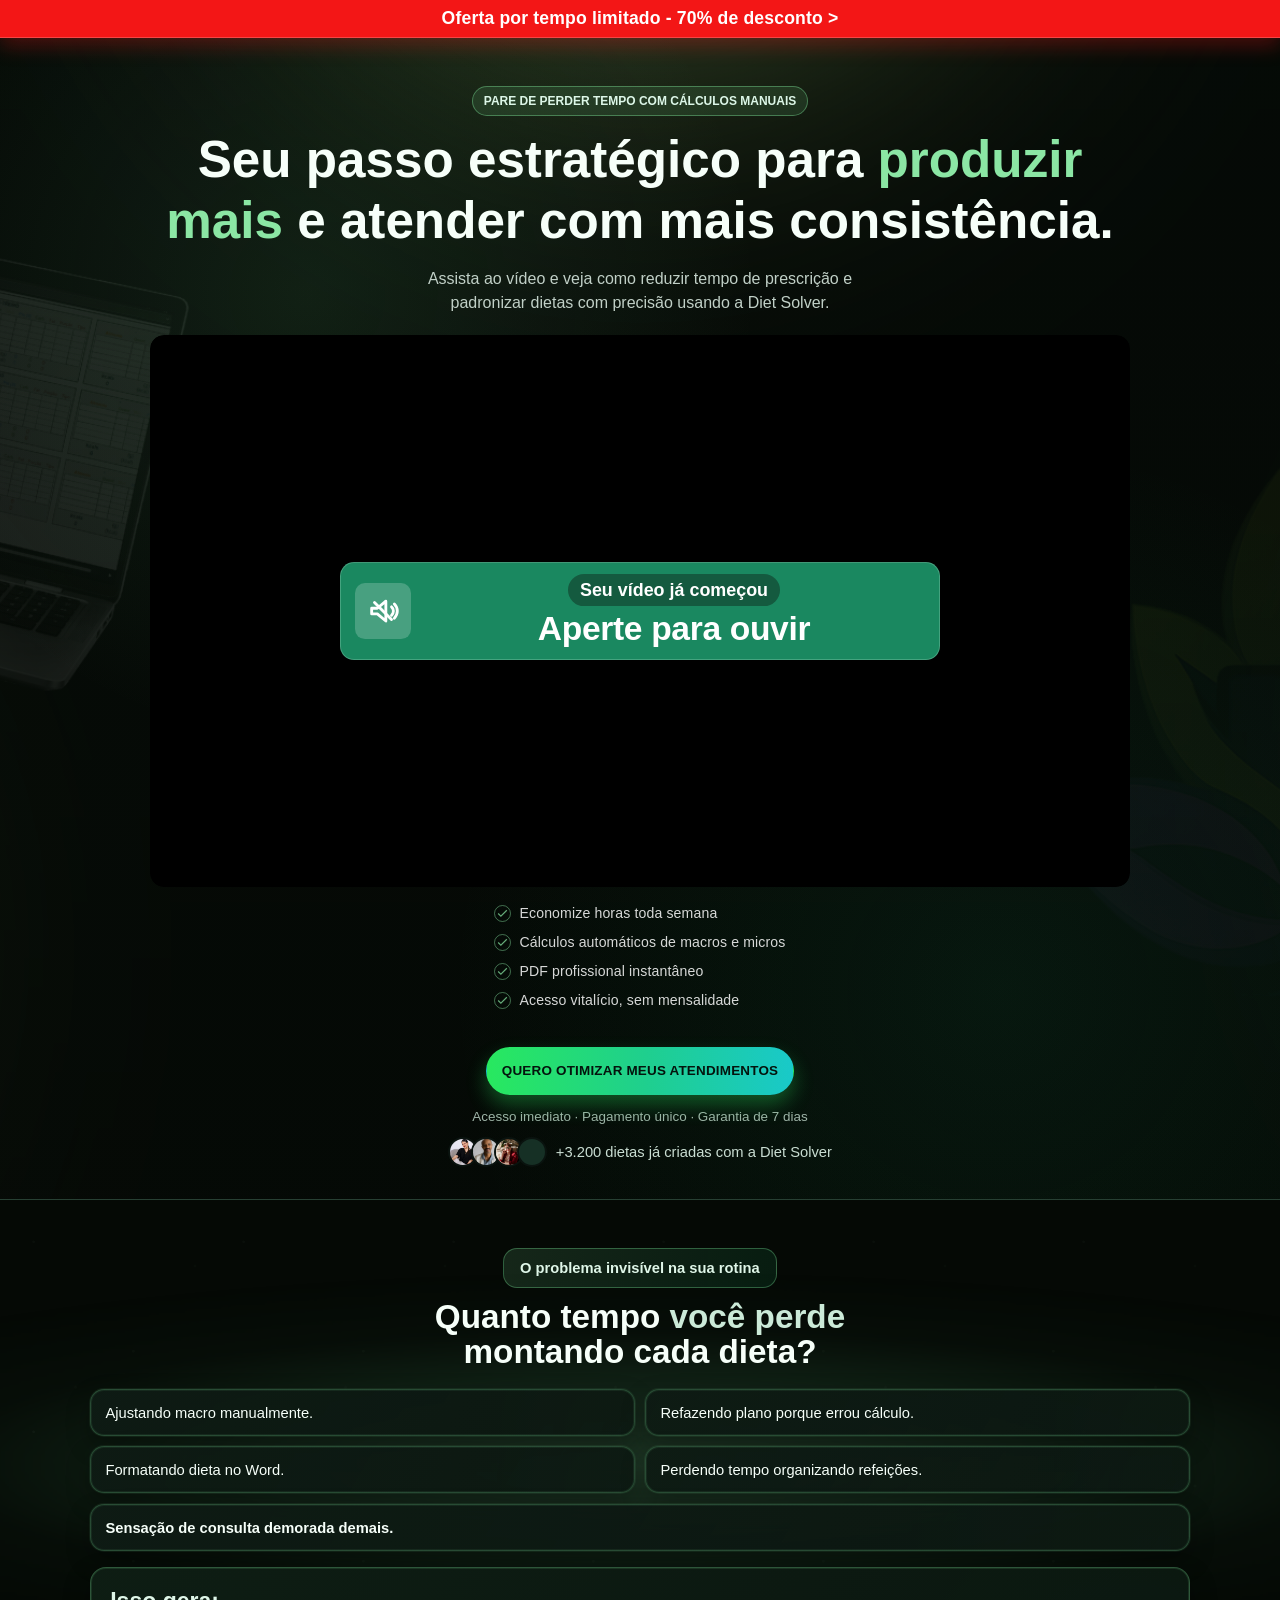
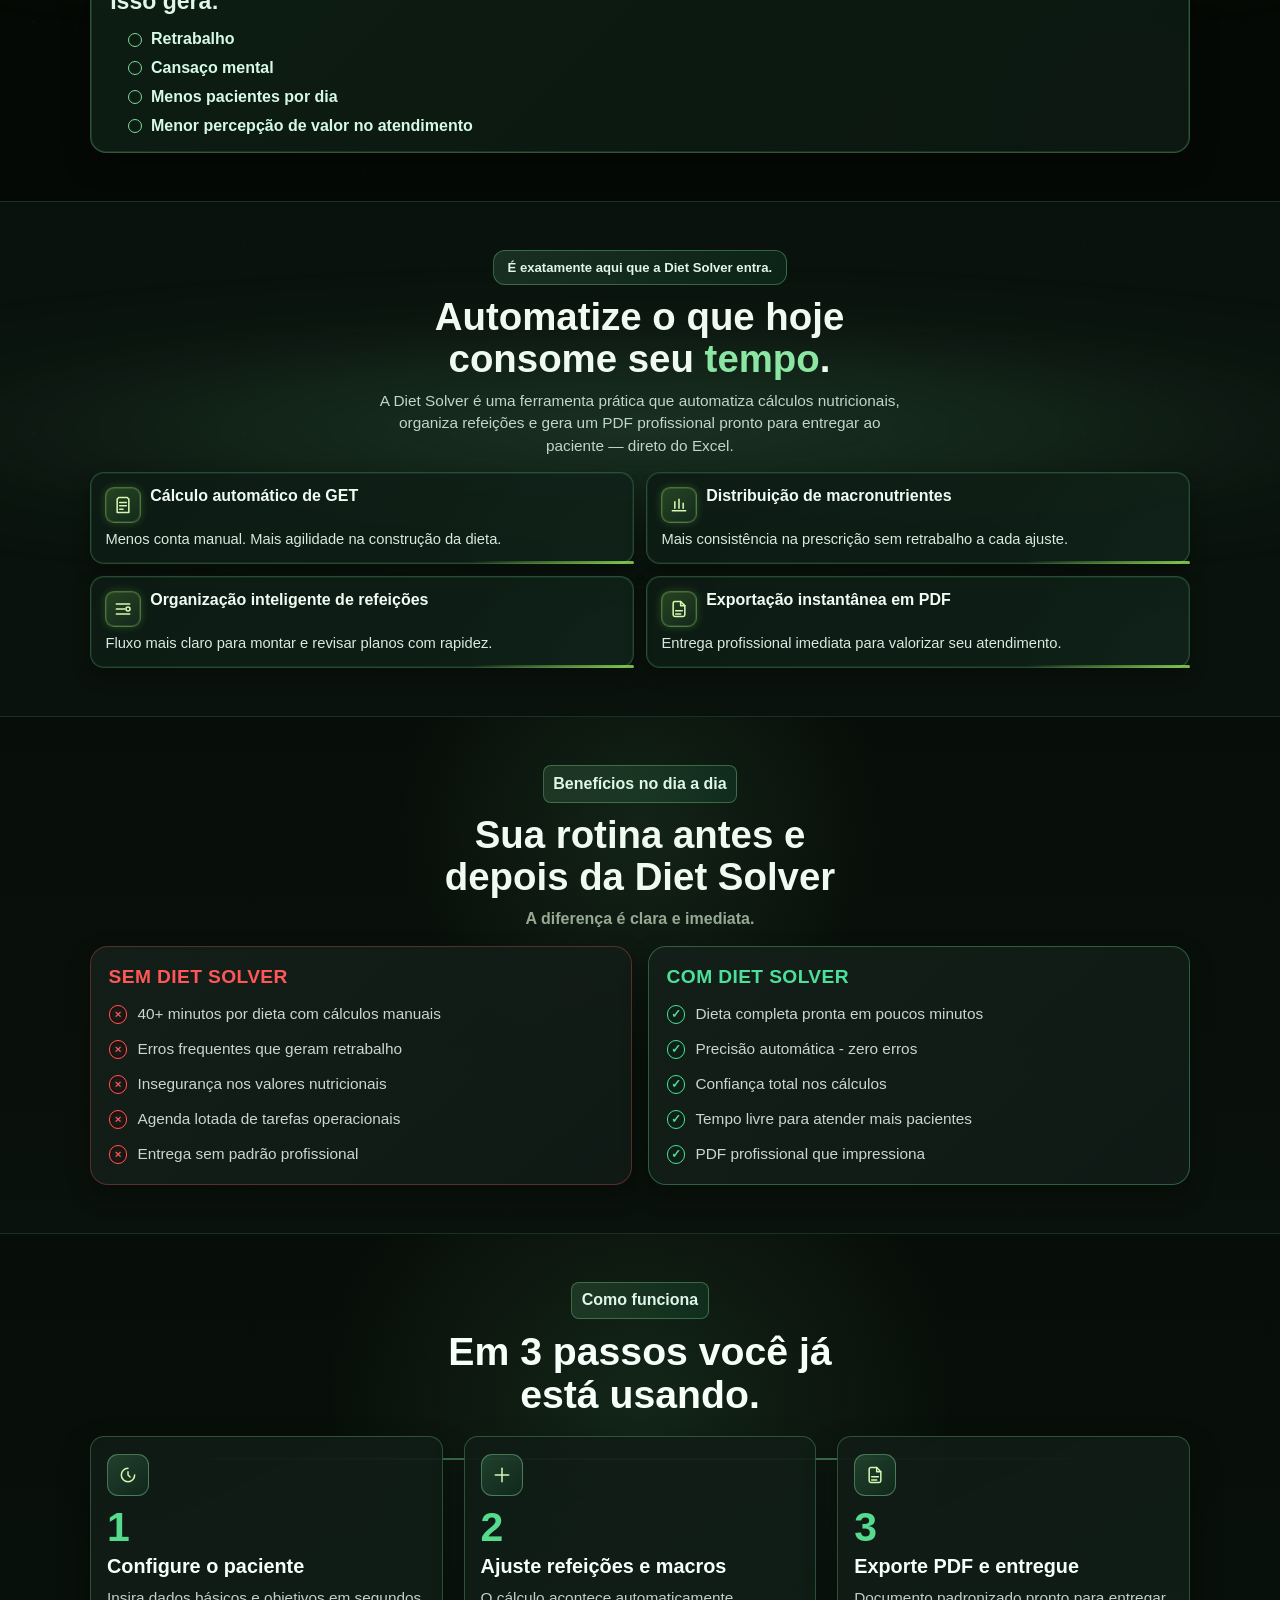
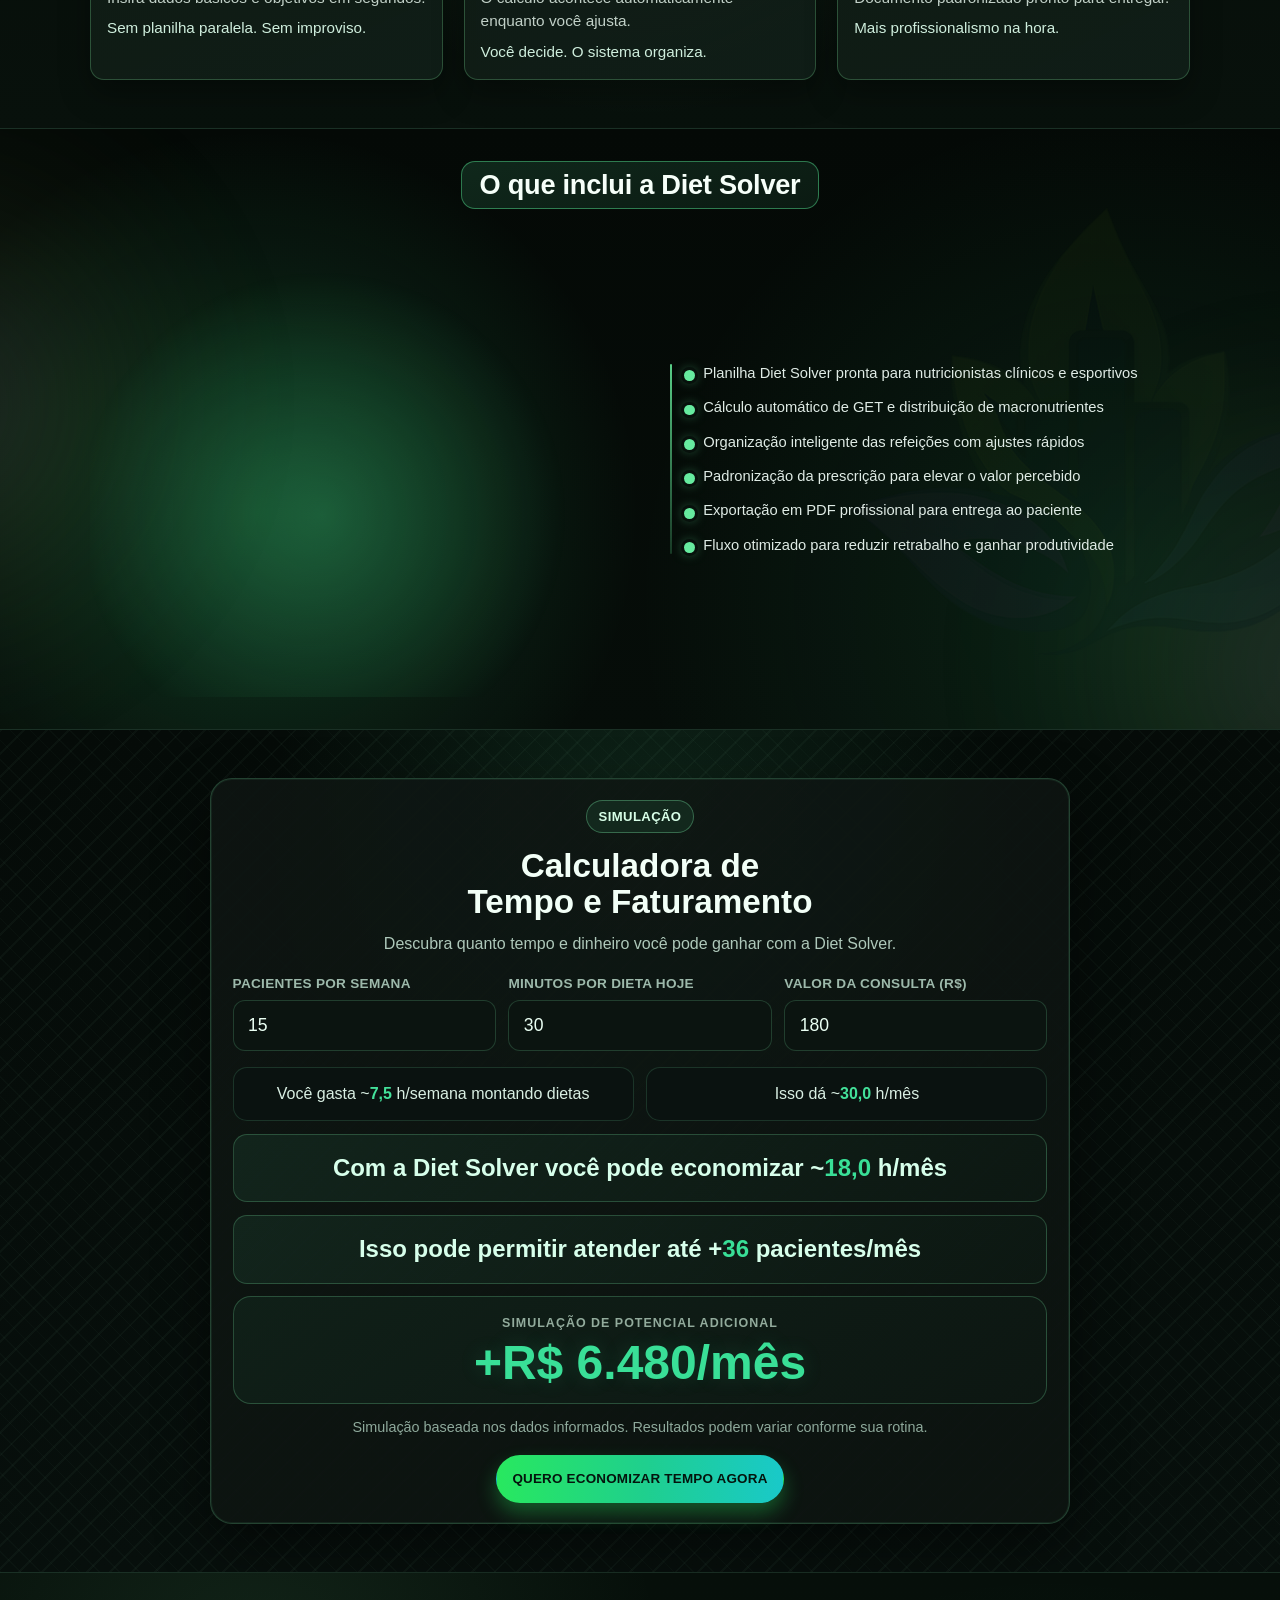
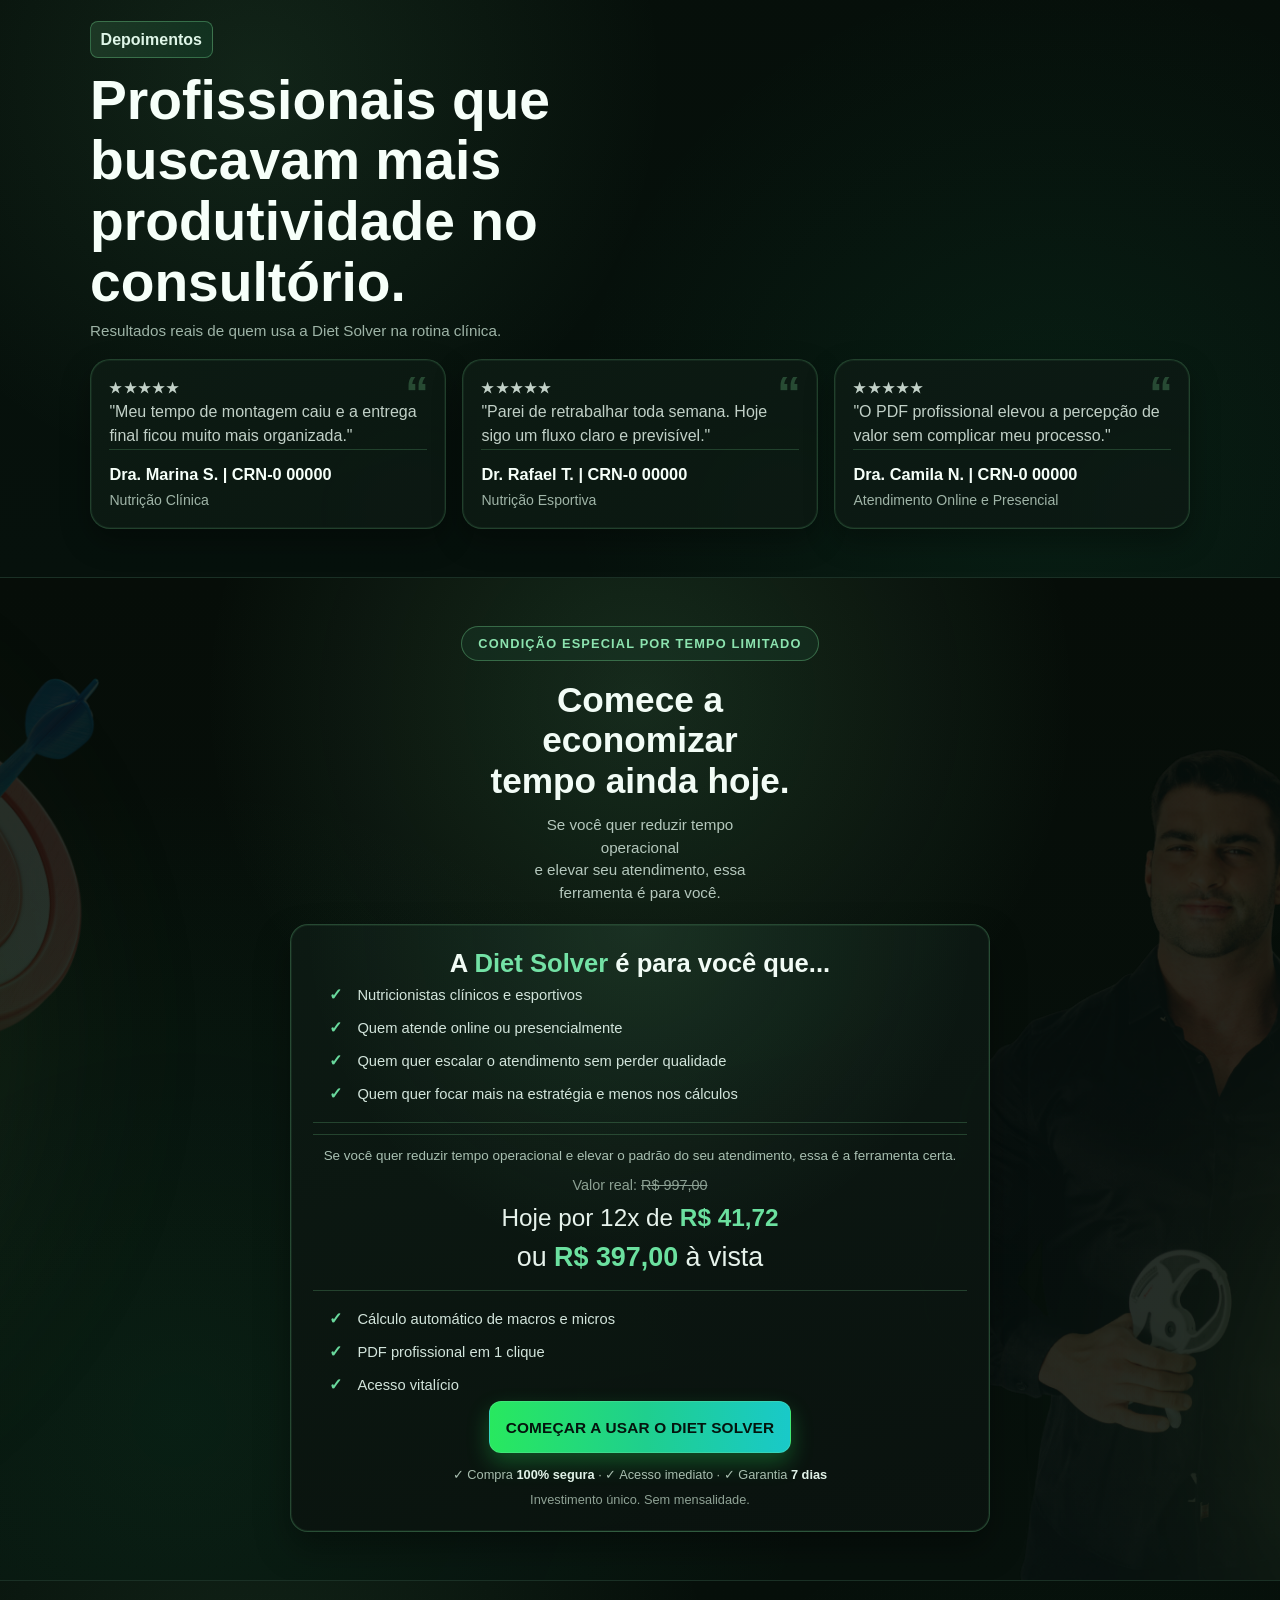
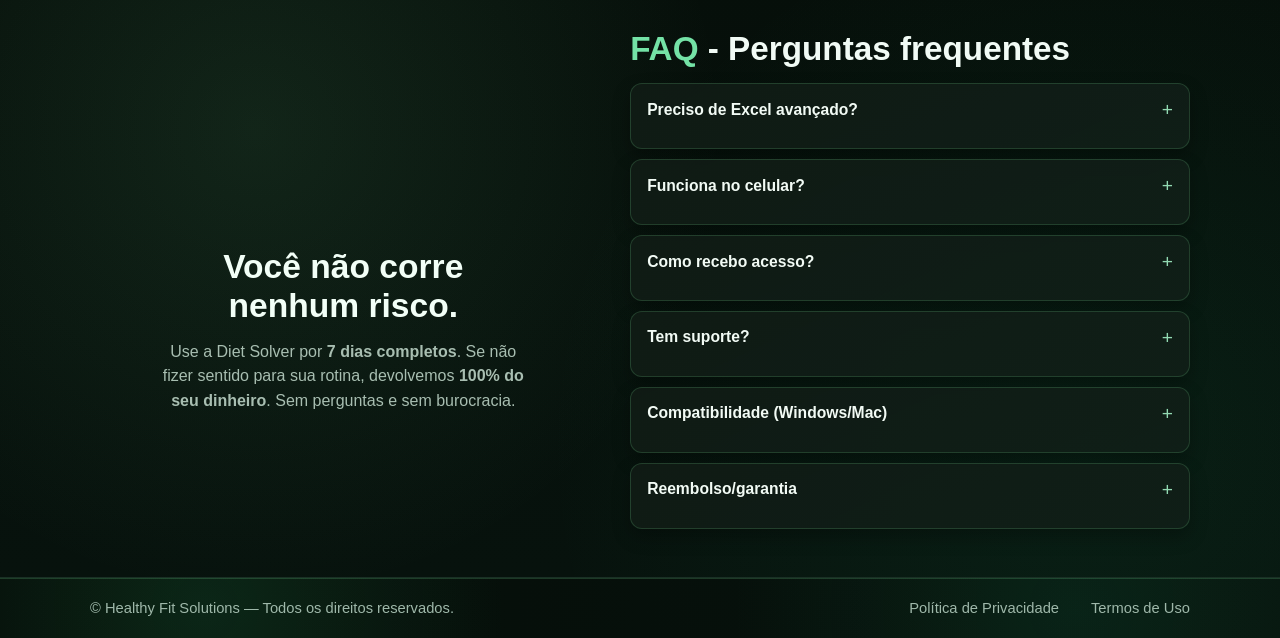
==== commit 5db11647: "Add files via upload" ====
--- a/index.html
+++ b/index.html
@@ -8,6 +8,26 @@
       name="description"
       content="Reduza tempo de prescrição e padronize dietas com precisão. A Diet Solver automatiza GET, macros, refeições e exportação de PDF profissional para nutricionistas."
     />
+    <meta property="og:type" content="website" />
+    <meta property="og:site_name" content="Diet Solver" />
+    <meta property="og:title" content="Diet Solver | Healthy Fit Solutions para Nutricionistas" />
+    <meta
+      property="og:description"
+      content="Reduza tempo de prescrição e padronize dietas com precisão. A Diet Solver automatiza GET, macros, refeições e exportação de PDF profissional para nutricionistas."
+    />
+    <meta property="og:url" content="https://lp-diet-solver.vercel.app/" />
+    <meta property="og:image" content="https://lp-diet-solver.vercel.app/assets/og-healthy-fit.jpg" />
+    <meta property="og:image:width" content="1200" />
+    <meta property="og:image:height" content="630" />
+    <meta property="og:image:alt" content="Logo Diet Solver" />
+    <meta name="twitter:card" content="summary_large_image" />
+    <meta name="twitter:title" content="Diet Solver | Healthy Fit Solutions para Nutricionistas" />
+    <meta
+      name="twitter:description"
+      content="Reduza tempo de prescrição e padronize dietas com precisão. A Diet Solver automatiza GET, macros, refeições e exportação de PDF profissional para nutricionistas."
+    />
+    <meta name="twitter:image" content="https://lp-diet-solver.vercel.app/assets/og-healthy-fit.jpg" />
+    <link rel="canonical" href="https://lp-diet-solver.vercel.app/" />
     <link rel="icon" type="image/png" sizes="16x16" href="assets/favicon-16x16.png" />
     <link rel="icon" type="image/png" sizes="32x32" href="assets/favicon-32x32.png" />
     <link rel="icon" type="image/png" sizes="48x48" href="assets/favicon-48x48.png" />
@@ -353,28 +373,41 @@
         </div>
       </section>
 
-      <section class="section" id="depoimentos">
+      <section class="section testimonials-section" id="depoimentos">
         <div class="container">
           <p class="highlight-bar">Depoimentos</p>
           <h2>Profissionais que buscavam mais produtividade no consultório.</h2>
-          <div class="card-grid three">
+          <p class="testimonials-sub">Resultados reais de quem usa a Diet Solver na rotina clínica.</p>
+          <div class="card-grid three testimonials-grid">
             <article class="card testimonial">
-              <p>
+              <p class="testimonial-stars" aria-label="Avaliação 5 de 5 estrelas">★★★★★</p>
+              <p class="testimonial-text">
                 "Meu tempo de montagem caiu e a entrega final ficou muito mais organizada."
               </p>
-              <strong>Dra. Marina S. | CRN-0 00000</strong>
+              <p class="testimonial-author">
+                <strong>Dra. Marina S. | CRN-0 00000</strong>
+                <span>Nutrição Clínica</span>
+              </p>
             </article>
             <article class="card testimonial">
-              <p>
+              <p class="testimonial-stars" aria-label="Avaliação 5 de 5 estrelas">★★★★★</p>
+              <p class="testimonial-text">
                 "Parei de retrabalhar toda semana. Hoje sigo um fluxo claro e previsível."
               </p>
-              <strong>Dr. Rafael T. | CRN-0 00000</strong>
+              <p class="testimonial-author">
+                <strong>Dr. Rafael T. | CRN-0 00000</strong>
+                <span>Nutrição Esportiva</span>
+              </p>
             </article>
             <article class="card testimonial">
-              <p>
+              <p class="testimonial-stars" aria-label="Avaliação 5 de 5 estrelas">★★★★★</p>
+              <p class="testimonial-text">
                 "O PDF profissional elevou a percepção de valor sem complicar meu processo."
               </p>
-              <strong>Dra. Camila N. | CRN-0 00000</strong>
+              <p class="testimonial-author">
+                <strong>Dra. Camila N. | CRN-0 00000</strong>
+                <span>Atendimento Online e Presencial</span>
+              </p>
             </article>
           </div>
         </div>
--- a/css/style.css
+++ b/css/style.css
@@ -0,0 +1,2468 @@
+﻿:root {
+  --bg: #050905;
+  --bg-soft: #0c1510;
+  --surface: #101a14;
+  --surface-2: #16251d;
+  --text: #f6fff9;
+  --muted: #c1d0c7;
+  --primary: #22c77a;
+  --primary-2: #49d6aa;
+  --accent: #8fe4b2;
+  --danger: #68d7a1;
+  --ok: #22c77a;
+  --border: #2b4337;
+  --shadow: 0 12px 30px rgba(0, 0, 0, 0.35);
+  --radius: 14px;
+  --container: 1100px;
+  --space-1: 0.5rem;
+  --space-2: 0.75rem;
+  --space-3: 1rem;
+  --space-4: 1.5rem;
+  --space-5: 2rem;
+  --space-6: 3rem;
+}
+
+* {
+  box-sizing: border-box;
+}
+
+html {
+  scroll-behavior: smooth;
+}
+
+body {
+  margin: 0;
+  font-family: "Segoe UI", "Arial", sans-serif;
+  line-height: 1.5;
+  color: var(--text);
+  background: linear-gradient(180deg, #050905 0%, #0a130d 42%, #0b1510 100%);
+  padding-top: 0;
+  overflow-x: hidden;
+}
+
+img {
+  max-width: 100%;
+  height: auto;
+}
+
+a {
+  color: inherit;
+  text-decoration: none;
+}
+
+.container {
+  width: min(100% - 2rem, var(--container));
+  margin-inline: auto;
+}
+
+.promo-strip {
+  position: relative;
+  overflow: hidden;
+  background: #f31616;
+  color: #fff;
+  text-align: center;
+  padding: 0.5rem 0.85rem;
+  font-weight: 700;
+  letter-spacing: 0.01em;
+  border-bottom: 1px solid rgba(255, 255, 255, 0.2);
+  box-shadow: 0 8px 20px rgba(243, 22, 22, 0.28);
+  animation: promo-glow 1.8s ease-in-out infinite;
+}
+
+.promo-strip p {
+  position: relative;
+  z-index: 1;
+  margin: 0;
+  font-size: clamp(0.78rem, 1.45vw, 1.1rem);
+  line-height: 1.2;
+}
+
+.promo-strip::after {
+  content: "";
+  position: absolute;
+  top: 0;
+  left: -35%;
+  width: 28%;
+  height: 100%;
+  transform: skewX(-20deg);
+  background: linear-gradient(
+    90deg,
+    rgba(255, 255, 255, 0) 0%,
+    rgba(255, 255, 255, 0.32) 48%,
+    rgba(255, 255, 255, 0) 100%
+  );
+  animation: promo-shine 2.8s linear infinite;
+}
+
+@keyframes promo-glow {
+  0%,
+  100% {
+    filter: brightness(1);
+  }
+  50% {
+    filter: brightness(1.14);
+  }
+}
+
+@keyframes promo-shine {
+  0% {
+    left: -35%;
+    opacity: 0;
+  }
+  10% {
+    opacity: 1;
+  }
+  45% {
+    left: 120%;
+    opacity: 0;
+  }
+  100% {
+    left: 120%;
+    opacity: 0;
+  }
+}
+
+.footer-grid a:hover {
+  color: #ffffff;
+}
+
+.hero {
+  padding: var(--space-6) 0 var(--space-5);
+  background:
+    radial-gradient(circle at 24% 22%, rgba(122, 224, 150, 0.10), transparent 34%),
+    radial-gradient(circle at 78% 82%, rgba(34, 199, 122, 0.08), transparent 40%),
+    linear-gradient(rgba(5, 9, 5, 0.58), rgba(5, 9, 5, 0.74)),
+    url("../assets/fundo-secao-principal.png") center / cover no-repeat;
+  background-color: #050905;
+  border-bottom: 1px solid #274033;
+}
+
+@media (max-width: 767px) {
+  .hero {
+    background:
+      radial-gradient(circle at 24% 20%, rgba(122, 224, 150, 0.08), transparent 38%),
+      radial-gradient(circle at 82% 86%, rgba(34, 199, 122, 0.06), transparent 44%),
+      linear-gradient(rgba(5, 9, 5, 0.60), rgba(5, 9, 5, 0.76)),
+      url("../assets/fundo-secao-principal-mobile.png") center / cover no-repeat;
+    background-color: #050905;
+  }
+}
+
+.hero-vsl {
+  width: min(100% - 2rem, 1280px);
+  max-width: 1280px;
+  margin-inline: auto;
+  text-align: center;
+}
+
+.hero-vsl h1 {
+  margin-inline: auto;
+  max-width: 34ch;
+  text-wrap: balance;
+}
+
+.hero-accent {
+  color: #8be6a4;
+}
+
+.video-box {
+  margin-top: 1rem;
+  margin-inline: auto;
+  max-width: 980px;
+  border: 0;
+  border-radius: 14px;
+  background: transparent;
+  padding: 0;
+  box-shadow: none;
+  overflow: hidden;
+}
+
+.video-wrapper {
+  position: relative;
+  width: 100%;
+  padding-top: 56.25%;
+  border-radius: 14px;
+  overflow: hidden;
+  background: #000;
+}
+
+.video-wrapper iframe {
+  position: absolute;
+  inset: 0;
+  width: 100%;
+  height: 100%;
+  border: 0;
+}
+
+.vsl-audio-hint {
+  position: absolute;
+  left: 50%;
+  top: 50%;
+  transform: translate(-50%, -50%);
+  width: min(78%, 600px);
+  min-height: 96px;
+  border-radius: 14px;
+  padding: 0.7rem 0.9rem;
+  background: rgba(34, 175, 124, 0.78);
+  border: 1px solid rgba(176, 232, 209, 0.28);
+  display: flex;
+  align-items: center;
+  gap: 0.75rem;
+  z-index: 2;
+  pointer-events: none;
+  animation: pulse-soft 2.2s ease-in-out infinite;
+}
+
+.vsl-audio-icon {
+  width: 56px;
+  height: 56px;
+  border-radius: 10px;
+  background: rgba(255, 255, 255, 0.2);
+  display: grid;
+  place-items: center;
+  flex: 0 0 auto;
+}
+
+.vsl-audio-icon svg {
+  width: 34px;
+  height: 34px;
+  fill: none;
+  stroke: #fff;
+  stroke-width: 2;
+  stroke-linecap: round;
+  stroke-linejoin: round;
+}
+
+.vsl-audio-text {
+  flex: 1;
+}
+
+.vsl-audio-text span {
+  display: inline-block;
+  font-size: clamp(0.85rem, 1.4vw, 1.35rem);
+  font-weight: 700;
+  color: #fff;
+  background: rgba(14, 35, 24, 0.45);
+  padding: 0.16rem 0.75rem;
+  border-radius: 999px;
+}
+
+.vsl-audio-text strong {
+  display: block;
+  margin-top: 0.28rem;
+  font-size: clamp(1.25rem, 3.1vw, 2.1rem);
+  color: #fff;
+  line-height: 1.1;
+  letter-spacing: -0.01em;
+}
+
+@keyframes pulse-soft {
+  0% {
+    transform: translate(-50%, -50%) scale(1);
+    box-shadow: 0 0 0 0 rgba(30, 200, 109, 0.35);
+  }
+  50% {
+    transform: translate(-50%, -50%) scale(1.015);
+    box-shadow: 0 0 0 12px rgba(30, 200, 109, 0);
+  }
+  100% {
+    transform: translate(-50%, -50%) scale(1);
+    box-shadow: 0 0 0 0 rgba(30, 200, 109, 0);
+  }
+}
+
+@media (max-width: 640px) {
+  .vsl-audio-hint {
+    width: min(92%, 430px);
+    min-height: 82px;
+    padding: 0.5rem 0.6rem;
+    border-radius: 12px;
+    gap: 0.5rem;
+  }
+
+  .vsl-audio-icon {
+    width: 44px;
+    height: 44px;
+    border-radius: 9px;
+  }
+
+  .vsl-audio-icon svg {
+    width: 26px;
+    height: 26px;
+  }
+
+  .vsl-audio-text span {
+    font-size: 0.82rem;
+  }
+
+  .vsl-audio-text strong {
+    font-size: clamp(1.05rem, 5.8vw, 1.45rem);
+  }
+}
+
+.hero-benefits {
+  list-style: none;
+  padding: 0;
+  margin: 1rem auto 0;
+  max-width: 760px;
+  width: fit-content;
+  display: grid;
+  gap: 0.5rem;
+  text-align: left;
+  justify-items: start;
+}
+
+.hero-benefits li {
+  display: flex;
+  align-items: center;
+  justify-content: flex-start;
+  gap: 0.5rem;
+  color: rgba(255, 255, 255, 0.84);
+  font-weight: 500;
+  font-size: clamp(0.88rem, 1.02vw, 0.94rem);
+  letter-spacing: 0.01em;
+}
+
+.hero-benefits svg {
+  width: 17px;
+  height: 17px;
+  flex: 0 0 auto;
+  border: 1px solid rgba(137, 230, 164, 0.45);
+  border-radius: 50%;
+  padding: 1px;
+  stroke: rgba(137, 230, 164, 0.72);
+  stroke-width: 2.2;
+  fill: none;
+}
+
+/* Wrapper opcional para centralizacao perfeita do CTA */
+.cta-wrapper {
+  display: flex;
+  justify-content: center;
+  width: 100%;
+  margin-top: 2.25rem;
+}
+
+/* CTA principal do hero (suporta classe existente e alternativa) */
+.hero-main-cta,
+.cta-hero {
+  margin-top: 2.25rem;
+  margin-inline: auto;
+  display: flex;
+  justify-content: center;
+  align-items: center;
+  width: 100%;
+  max-width: 760px;
+  padding: 1.125rem 2.25rem;
+  font-size: clamp(1rem, 1.2vw, 1.0625rem);
+  font-weight: 800;
+  letter-spacing: 0;
+}
+
+.hero-main-cta:hover,
+.cta-hero:hover {
+  transform: scale(1.03);
+  filter: brightness(1.04);
+  box-shadow: 0 14px 30px rgba(40, 232, 95, 0.36);
+}
+
+.hero-proof {
+  margin-top: 0.75rem;
+  width: min(100%, 620px);
+  margin-inline: auto;
+  text-align: center;
+}
+
+.hero-proof-top {
+  margin: 0;
+  color: #9fb4a8;
+  font-size: clamp(0.8rem, 1.05vw, 0.95rem);
+}
+
+.hero-proof-bottom {
+  margin-top: 0.65rem;
+  display: flex;
+  align-items: center;
+  justify-content: center;
+  gap: 0.55rem;
+}
+
+.proof-avatars {
+  display: flex;
+  align-items: center;
+  height: 30px;
+  overflow: hidden;
+}
+
+.proof-avatar {
+  width: 30px;
+  height: 30px;
+  flex: 0 0 30px;
+  border-radius: 50%;
+  border: 2px solid #0a130f;
+  background: #163025;
+  display: block;
+  margin-left: -7px;
+  overflow: hidden;
+}
+
+.proof-avatar:first-child {
+  margin-left: 0;
+}
+
+.proof-avatar img {
+  width: 100%;
+  height: 100%;
+  max-width: none;
+  min-width: 100%;
+  object-fit: cover;
+  display: block;
+}
+
+.hero-proof-text {
+  margin: 0;
+  color: #c9ddd2;
+  font-size: clamp(0.82rem, 1.15vw, 0.95rem);
+}
+
+.badge {
+  display: inline-block;
+  background: rgba(122, 224, 150, 0.12);
+  border: 1px solid rgba(122, 224, 150, 0.42);
+  color: #ddf7e8;
+  border-radius: 999px;
+  padding: 0.3rem 0.65rem;
+  font-size: 0.75rem;
+  font-weight: 700;
+  margin-bottom: 0.8rem;
+  animation: badge-pulse 2.4s ease-in-out infinite;
+}
+
+h1,
+h2,
+h3 {
+  margin: 0 0 0.8rem;
+  line-height: 1.2;
+}
+
+h1 {
+  font-size: clamp(1.9rem, 7vw, 3.2rem);
+  max-width: 17ch;
+}
+
+h2 {
+  font-size: clamp(1.4rem, 4vw, 2.1rem);
+  max-width: 30ch;
+}
+
+.hero-sub {
+  color: var(--muted);
+  max-width: 55ch;
+  margin-inline: auto;
+  margin-bottom: 1.25rem;
+}
+
+.btn {
+  display: inline-flex;
+  justify-content: center;
+  align-items: center;
+  width: 100%;
+  font-weight: 800;
+  font-size: 0.84rem;
+  letter-spacing: 0.2px;
+  border-radius: 12px;
+  border: 1px solid transparent;
+  padding: 0.8rem 0.95rem;
+  transition: transform 0.15s ease, box-shadow 0.2s ease, filter 0.2s ease;
+}
+
+.btn:focus-visible,
+.faq-question:focus-visible {
+  outline: 3px solid var(--accent);
+  outline-offset: 2px;
+}
+
+.btn-primary {
+  position: relative;
+  overflow: hidden;
+  isolation: isolate;
+  border-radius: 999px;
+  background: linear-gradient(90deg, #28e85f 0%, #1fcf8e 52%, #19c9c9 100%);
+  color: #04140d;
+  box-shadow: 0 10px 20px rgba(40, 232, 95, 0.32);
+}
+
+.btn-primary::after {
+  content: "";
+  position: absolute;
+  top: -35%;
+  left: -42%;
+  width: 34%;
+  height: 170%;
+  transform: skewX(-22deg);
+  background: linear-gradient(
+    90deg,
+    rgba(255, 255, 255, 0) 0%,
+    rgba(255, 255, 255, 0.48) 50%,
+    rgba(255, 255, 255, 0) 100%
+  );
+  pointer-events: none;
+  animation: cta-shine 5s linear infinite;
+}
+
+@keyframes cta-shine {
+  0% {
+    left: -42%;
+    opacity: 0;
+  }
+  2% {
+    opacity: 0.95;
+  }
+  11% {
+    left: 120%;
+    opacity: 0;
+  }
+  100% {
+    left: 120%;
+    opacity: 0;
+  }
+}
+
+.btn-secondary {
+  background: transparent;
+  border-color: #37624a;
+  color: #e9fff2;
+}
+
+.btn:hover {
+  transform: translateY(-1px);
+  filter: brightness(1.05);
+}
+
+.btn:active {
+  transform: translateY(1px);
+}
+
+.trust-bar {
+  margin-top: 1rem;
+  display: flex;
+  flex-wrap: wrap;
+  gap: 0.6rem;
+}
+
+.trust-bar span {
+  border: 1px solid #2f4f40;
+  border-radius: 999px;
+  color: #cde8db;
+  font-size: 0.78rem;
+  padding: 0.3rem 0.7rem;
+}
+
+.compare-card ul,
+.checklist,
+.offer ul {
+  margin: 0;
+  padding-left: 1rem;
+}
+
+.compare-card li,
+.checklist li,
+.offer li {
+  margin-bottom: 0.45rem;
+  color: #d0eedf;
+}
+
+.section {
+  padding: var(--space-6) 0;
+  border-bottom: 1px solid #1a3025;
+}
+
+.pain {
+  position: relative;
+  overflow: hidden;
+  background: #050905;
+  isolation: isolate;
+}
+
+.pain .container {
+  position: relative;
+  z-index: 1;
+  max-width: 1100px;
+  margin-inline: auto;
+}
+
+.pain h2 {
+  max-width: 24ch;
+  margin-inline: auto;
+  text-align: center;
+  font-size: clamp(1.35rem, 2.6vw, 2.2rem);
+  line-height: 1.05;
+  margin-bottom: 1.2rem;
+  text-wrap: balance;
+}
+
+.pain-accent {
+  color: #cbead8;
+}
+
+.highlight-bar {
+  display: inline-block;
+  background: linear-gradient(90deg, rgba(122, 224, 150, 0.14), rgba(34, 199, 122, 0.10));
+  border: 1px solid rgba(122, 224, 150, 0.34);
+  border-radius: 8px;
+  padding: 0.35rem 0.6rem;
+  margin: 0 0 0.7rem;
+  font-weight: 700;
+  color: #dff6e8;
+}
+
+.pain .highlight-bar {
+  padding: 0.5rem 1rem;
+  border-radius: 14px;
+  font-size: clamp(0.82rem, 1.15vw, 1.02rem);
+  font-weight: 700;
+  margin-inline: auto;
+  display: table;
+}
+
+.bullet-grid {
+  list-style: none;
+  padding: 0;
+  margin: 1rem 0;
+  display: grid;
+  gap: 0.7rem;
+}
+
+.bullet-grid li,
+.checklist li {
+  background: var(--surface);
+  border: 1px solid var(--border);
+  border-radius: 10px;
+  padding: 0.8rem 0.9rem;
+  box-shadow: 0 6px 14px rgba(0, 0, 0, 0.22);
+}
+
+.pain .bullet-grid {
+  gap: 0.65rem;
+}
+
+.pain .bullet-grid li {
+  border-radius: 14px;
+  padding: 0.72rem 0.9rem;
+  font-size: clamp(0.9rem, 1.15vw, 1.25rem);
+  border-color: rgba(122, 224, 150, 0.25);
+  background:
+    linear-gradient(120deg, rgba(14, 27, 20, 0.98), rgba(12, 23, 17, 0.92)),
+    radial-gradient(circle at 96% 88%, rgba(122, 224, 150, 0.14), transparent 28%);
+  box-shadow:
+    inset 0 0 0 1px rgba(122, 224, 150, 0.08),
+    0 0 0 1px rgba(122, 224, 150, 0.08),
+    0 10px 24px rgba(0, 0, 0, 0.3);
+}
+
+.pain .bullet-grid li:last-child {
+  grid-column: 1 / -1;
+  font-weight: 700;
+}
+
+.mini-box {
+  margin-top: 1rem;
+  border: 1px solid #365443;
+  background: linear-gradient(160deg, #172a21, #122219);
+  border-radius: 12px;
+  padding: 0.95rem;
+  color: #d5f9e6;
+}
+
+.pain .mini-box {
+  margin-top: 0.9rem;
+  border-radius: 16px;
+  padding: 1rem 1.2rem 0.9rem;
+  border-color: rgba(122, 224, 150, 0.3);
+  background:
+    linear-gradient(135deg, rgba(14, 30, 20, 0.96), rgba(11, 23, 16, 0.96)),
+    radial-gradient(circle at 95% 90%, rgba(122, 224, 150, 0.14), transparent 36%);
+  box-shadow:
+    inset 0 0 0 1px rgba(122, 224, 150, 0.12),
+    0 12px 26px rgba(0, 0, 0, 0.35);
+}
+
+.pain .mini-box > strong {
+  display: block;
+  font-size: clamp(1.1rem, 1.8vw, 1.7rem);
+  color: #dff6e8;
+  margin-bottom: 0.45rem;
+}
+
+.mini-box ul {
+  margin: 0.55rem 0 0;
+  padding-left: 1.1rem;
+}
+
+.mini-box li {
+  margin-bottom: 0.25rem;
+}
+
+.impact-list {
+  list-style: none;
+  padding: 0;
+  margin: 0;
+  display: grid;
+  gap: 0.3rem;
+}
+
+.impact-list li {
+  position: relative;
+  padding-left: 1.45rem;
+  font-size: clamp(0.95rem, 1.25vw, 1.25rem);
+  font-weight: 700;
+  margin: 0;
+}
+
+.impact-list li::before {
+  content: "";
+  position: absolute;
+  left: 0;
+  top: 0.33em;
+  width: 0.75rem;
+  height: 0.75rem;
+  border-radius: 50%;
+  border: 1.5px solid #7fd89a;
+  box-shadow: inset 0 0 0 2px rgba(13, 33, 20, 0.85);
+}
+
+.pain .reveal {
+  opacity: 0;
+  transform: translateY(18px);
+  transition: opacity 0.55s ease, transform 0.55s ease;
+  will-change: opacity, transform;
+}
+
+.pain .reveal.is-visible {
+  opacity: 1;
+  transform: translateY(0);
+}
+
+.pain .bullet-grid li.reveal:nth-child(1) {
+  transition-delay: 0.05s;
+}
+.pain .bullet-grid li.reveal:nth-child(2) {
+  transition-delay: 0.12s;
+}
+.pain .bullet-grid li.reveal:nth-child(3) {
+  transition-delay: 0.19s;
+}
+.pain .bullet-grid li.reveal:nth-child(4) {
+  transition-delay: 0.26s;
+}
+.pain .bullet-grid li.reveal:nth-child(5) {
+  transition-delay: 0.33s;
+}
+.pain .mini-box.reveal {
+  transition-delay: 0.38s;
+}
+
+.card-grid {
+  display: grid;
+  gap: 0.9rem;
+}
+
+.card,
+.step-card,
+.compare-card,
+.support-box,
+.offer-box,
+.faq-item {
+  background: linear-gradient(155deg, var(--surface), var(--surface-2));
+  border: 1px solid var(--border);
+  border-radius: var(--radius);
+  padding: 1rem;
+  box-shadow: var(--shadow);
+}
+
+.card p,
+.step-card p,
+.section-note,
+.support-box p,
+.faq-answer p,
+.site-footer p {
+  color: var(--muted);
+  margin: 0;
+}
+
+.section-note {
+  margin-top: 1rem;
+  font-weight: 600;
+}
+
+.solution {
+  position: relative;
+  overflow: hidden;
+  background: #0a120d;
+  isolation: isolate;
+}
+
+/* Mantem o conteudo acima da camada de efeitos. */
+.solution > :not(.bg-effects),
+.pain > :not(.bg-effects) {
+  position: relative;
+  z-index: 1;
+}
+
+/* Camada base dos efeitos de fundo. */
+.solution .bg-effects,
+.pain .bg-effects {
+  position: absolute;
+  inset: 0;
+  z-index: 0;
+  pointer-events: none;
+  backface-visibility: hidden;
+  transform: translateZ(0);
+}
+
+/* Glow horizontal verde (centro da secao). */
+.solution .bg-effects::before,
+.pain .bg-effects::before {
+  content: "";
+  position: absolute;
+  inset: -6% -10%;
+  background:
+    radial-gradient(
+      ellipse 72% 30% at 50% 46%,
+      rgba(122, 224, 150, 0.17) 0%,
+      rgba(96, 205, 132, 0.10) 34%,
+      rgba(42, 98, 66, 0.05) 58%,
+      rgba(7, 11, 18, 0) 82%
+    );
+  filter: blur(1.2px);
+}
+
+/* Textura sutil de particulas/poeira iluminada. */
+.solution .bg-effects::after,
+.pain .bg-effects::after {
+  content: "";
+  position: absolute;
+  inset: 0;
+  background-image:
+    radial-gradient(circle at 16% 22%, rgba(208, 255, 220, 0.10) 0 1px, transparent 1.6px),
+    radial-gradient(circle at 78% 30%, rgba(180, 244, 203, 0.08) 0 1px, transparent 1.8px),
+    radial-gradient(circle at 58% 72%, rgba(158, 232, 184, 0.08) 0 1px, transparent 1.7px),
+    radial-gradient(circle at 28% 78%, rgba(150, 218, 176, 0.06) 0 1px, transparent 1.9px);
+  background-size: 210px 190px, 250px 220px, 230px 210px, 270px 240px;
+  background-repeat: repeat;
+  mix-blend-mode: screen;
+  opacity: 0.20;
+}
+
+/* Seção 3: dark mais suave (menos brilho que a seção 2). */
+.solution .bg-effects::before {
+  background:
+    radial-gradient(
+      ellipse 72% 30% at 50% 46%,
+      rgba(122, 224, 150, 0.11) 0%,
+      rgba(96, 205, 132, 0.07) 34%,
+      rgba(42, 98, 66, 0.03) 58%,
+      rgba(10, 18, 13, 0) 82%
+    );
+}
+
+.solution .bg-effects::after {
+  background-image:
+    radial-gradient(circle at 16% 22%, rgba(208, 255, 220, 0.07) 0 1px, transparent 1.6px),
+    radial-gradient(circle at 78% 30%, rgba(180, 244, 203, 0.06) 0 1px, transparent 1.8px),
+    radial-gradient(circle at 58% 72%, rgba(158, 232, 184, 0.05) 0 1px, transparent 1.7px),
+    radial-gradient(circle at 28% 78%, rgba(150, 218, 176, 0.04) 0 1px, transparent 1.9px);
+  opacity: 0.2;
+}
+
+@media (min-width: 992px) {
+  .pain .bg-effects::before {
+    inset: -10% -12%;
+    background:
+      radial-gradient(
+        ellipse 76% 32% at 50% 45%,
+        rgba(132, 238, 166, 0.20) 0%,
+        rgba(102, 214, 144, 0.12) 34%,
+        rgba(44, 97, 67, 0.06) 58%,
+        rgba(7, 11, 18, 0) 84%
+      );
+  }
+
+  .pain .bg-effects::after {
+    opacity: 0.24;
+  }
+
+  .solution .bg-effects::before {
+    inset: -10% -12%;
+    background:
+      radial-gradient(
+        ellipse 76% 32% at 50% 45%,
+        rgba(132, 238, 166, 0.14) 0%,
+        rgba(102, 214, 144, 0.09) 34%,
+        rgba(44, 97, 67, 0.05) 58%,
+        rgba(10, 18, 13, 0) 84%
+      );
+  }
+
+  .solution .bg-effects::after {
+    opacity: 0.22;
+  }
+}
+
+.solution .container {
+  max-width: 1100px;
+  margin-inline: auto;
+}
+
+.solution h2 {
+  max-width: 20ch;
+  margin-inline: auto;
+  text-align: center;
+  font-size: clamp(1.5rem, 3vw, 2.45rem);
+  line-height: 1.1;
+  margin-bottom: 0.55rem;
+  color: #f0faf3;
+}
+
+.solution-accent {
+  color: #8be6a4;
+}
+
+.solution .highlight-bar {
+  border-radius: 12px;
+  padding: 0.42rem 0.85rem;
+  font-size: clamp(0.82rem, 1vw, 0.95rem);
+  margin-inline: auto;
+  display: table;
+  color: #dff6e8;
+  background: linear-gradient(90deg, rgba(122, 224, 150, 0.14), rgba(34, 199, 122, 0.1));
+  border-color: rgba(122, 224, 150, 0.34);
+}
+
+.solution-lead {
+  margin-top: 0;
+  margin-bottom: 0.95rem;
+  max-width: 62ch;
+  margin-inline: auto;
+  text-align: center;
+  color: #c4d4cc;
+  font-size: clamp(0.96rem, 1.15vw, 1.12rem);
+  line-height: 1.45;
+  font-weight: 400;
+}
+
+.solution .card-grid.four {
+  gap: 0.75rem;
+}
+
+.solution-card {
+  position: relative;
+  border-color: rgba(122, 224, 150, 0.24);
+  border-radius: 14px;
+  padding: 0.9rem 0.9rem 0.82rem;
+  background:
+    linear-gradient(130deg, rgba(13, 27, 20, 0.95), rgba(15, 33, 24, 0.9)),
+    radial-gradient(circle at 95% 94%, rgba(122, 224, 150, 0.1), transparent 34%);
+  box-shadow:
+    inset 0 0 0 1px rgba(122, 224, 150, 0.08),
+    0 8px 18px rgba(0, 0, 0, 0.28);
+}
+
+.solution-card::after {
+  content: "";
+  position: absolute;
+  right: -1px;
+  bottom: -1px;
+  width: 30%;
+  height: 3px;
+  border-radius: 999px;
+  background: linear-gradient(90deg, rgba(169, 255, 96, 0), rgba(169, 255, 96, 0.72));
+  filter: blur(0.25px);
+}
+
+.solution-card-head {
+  display: flex;
+  align-items: flex-start;
+  gap: 0.55rem;
+  margin-bottom: 0.35rem;
+}
+
+.solution-icon {
+  width: 36px;
+  height: 36px;
+  border-radius: 9px;
+  flex: 0 0 auto;
+  display: grid;
+  place-items: center;
+  border: 1px solid rgba(160, 236, 113, 0.35);
+  background: linear-gradient(145deg, rgba(157, 255, 94, 0.18), rgba(48, 103, 67, 0.2));
+  box-shadow:
+    0 0 9px rgba(157, 255, 94, 0.2),
+    inset 0 0 0 1px rgba(210, 255, 156, 0.12);
+}
+
+.solution-icon svg {
+  width: 20px;
+  height: 20px;
+  stroke: #d6f8b2;
+  fill: none;
+  stroke-width: 1.85;
+  stroke-linecap: round;
+  stroke-linejoin: round;
+}
+
+.solution-card h3 {
+  margin: 0;
+  font-size: clamp(1rem, 1.2vw, 1.2rem);
+  line-height: 1.15;
+  color: #f0fbf4;
+}
+
+.solution-card p {
+  color: #d9eade;
+  margin: 0;
+  font-size: clamp(0.92rem, 1.05vw, 1rem);
+  line-height: 1.45;
+}
+
+.solution .reveal {
+  opacity: 0;
+  transform: translateY(18px);
+  transition: opacity 0.55s ease, transform 0.55s ease;
+  will-change: opacity, transform;
+}
+
+.solution .reveal.is-visible {
+  opacity: 1;
+  transform: translateY(0);
+}
+
+.solution .solution-card.reveal:nth-child(1) {
+  transition-delay: 0.08s;
+}
+.solution .solution-card.reveal:nth-child(2) {
+  transition-delay: 0.16s;
+}
+.solution .solution-card.reveal:nth-child(3) {
+  transition-delay: 0.24s;
+}
+.solution .solution-card.reveal:nth-child(4) {
+  transition-delay: 0.32s;
+}
+
+.beneficios-sub {
+  text-align: center;
+  margin-top: 0;
+  margin-bottom: 0.95rem;
+  max-width: 62ch;
+  margin-inline: auto;
+  color: #95a993;
+}
+
+#beneficios {
+  background:
+    radial-gradient(circle at 50% 20%, rgba(122, 224, 150, 0.1), transparent 32%),
+    linear-gradient(180deg, #070d08 0%, #0a120d 100%);
+}
+
+#beneficios h2 {
+  max-width: 20ch;
+  margin-inline: auto;
+  text-align: center;
+  font-size: clamp(1.5rem, 3vw, 2.45rem);
+  line-height: 1.1;
+  margin-bottom: 0.55rem;
+  color: #f0faf3;
+}
+
+#beneficios .highlight-bar {
+  margin-inline: auto;
+  display: table;
+}
+
+.beneficios-compare {
+  display: grid;
+  gap: 1rem;
+  justify-content: center;
+  max-width: 1120px;
+  margin-inline: auto;
+}
+
+.beneficio-panel {
+  background: linear-gradient(140deg, rgba(20, 31, 26, 0.94), rgba(17, 27, 22, 0.9));
+  border: 1px solid rgba(122, 224, 150, 0.2);
+  border-radius: 18px;
+  padding: 1.15rem 1.1rem;
+  box-shadow: 0 10px 24px rgba(0, 0, 0, 0.32);
+}
+
+.beneficios-reveal {
+  opacity: 0;
+  transform: translateY(14px);
+  transition: opacity 0.45s ease, transform 0.45s ease;
+}
+
+.beneficios-reveal.is-visible {
+  opacity: 1;
+  transform: translateY(0);
+}
+
+/* Efeito puf nos quadrados ao entrar na viewport. */
+.puff-reveal {
+  opacity: 0;
+  transform: scale(0.94);
+  filter: blur(4px);
+  transition: transform 0.55s ease, opacity 0.55s ease, filter 0.55s ease;
+  will-change: transform, opacity, filter;
+}
+
+.puff-reveal.is-visible {
+  opacity: 1;
+  transform: scale(1);
+  filter: blur(0);
+}
+
+.beneficios-compare .puff-reveal:nth-child(1) {
+  transition-delay: 0.06s;
+}
+
+.beneficios-compare .puff-reveal:nth-child(2) {
+  transition-delay: 0.16s;
+}
+
+.beneficio-panel h3 {
+  margin: 0 0 0.85rem;
+  font-size: clamp(1.05rem, 1.5vw, 1.35rem);
+  letter-spacing: 0.02em;
+}
+
+.beneficio-panel ul {
+  list-style: none;
+  margin: 0;
+  padding: 0;
+  display: grid;
+  gap: 0.75rem;
+}
+
+.beneficio-panel li {
+  position: relative;
+  padding-left: 1.8rem;
+  color: #c8d7cf;
+  font-size: clamp(0.95rem, 1.2vw, 1.1rem);
+}
+
+.beneficio-panel li::before {
+  content: "";
+  position: absolute;
+  left: 0;
+  top: 0.19rem;
+  width: 1.05rem;
+  height: 1.05rem;
+  border-radius: 50%;
+  display: grid;
+  place-items: center;
+  font-size: 0.72rem;
+  font-weight: 700;
+  line-height: 1;
+}
+
+.beneficio-panel.before {
+  border-color: rgba(255, 91, 91, 0.3);
+}
+
+.beneficio-panel.before h3 {
+  color: #ff5757;
+}
+
+.beneficio-panel.before li::before {
+  content: "×";
+  color: #ff5757;
+  border: 1.5px solid #ff5757;
+  box-shadow: inset 0 0 0 2px rgba(45, 10, 10, 0.92);
+}
+
+.beneficio-panel.after {
+  border-color: rgba(92, 228, 142, 0.34);
+}
+
+.beneficio-panel.after h3 {
+  color: #4de09a;
+}
+
+.beneficio-panel.after li::before {
+  content: "✓";
+  color: #4de09a;
+  border: 1.5px solid #4de09a;
+  box-shadow: inset 0 0 0 2px rgba(7, 35, 20, 0.95);
+}
+
+@media (min-width: 900px) {
+  .beneficios-compare {
+    grid-template-columns: 1fr 1fr;
+  }
+}
+
+#como-funciona {
+  position: relative;
+  overflow: hidden;
+  background:
+    radial-gradient(circle at 50% 34%, rgba(122, 224, 150, 0.11), transparent 44%),
+    linear-gradient(180deg, #070d08 0%, #08110c 100%);
+}
+
+#como-funciona .highlight-bar,
+#como-funciona h2 {
+  text-align: center;
+  margin-inline: auto;
+}
+
+#como-funciona .highlight-bar {
+  display: table;
+}
+
+#como-funciona h2 {
+  max-width: 18ch;
+  font-size: clamp(1.55rem, 3.1vw, 2.45rem);
+  margin-bottom: 1.2rem;
+  line-height: 1.1;
+}
+
+.steps {
+  position: relative;
+  display: grid;
+  gap: 1rem;
+}
+
+.step-card {
+  position: relative;
+  isolation: isolate;
+  background: linear-gradient(155deg, rgba(16, 27, 21, 0.95), rgba(17, 31, 24, 0.9));
+  border-color: rgba(122, 224, 150, 0.27);
+  box-shadow: 0 14px 30px rgba(0, 0, 0, 0.34);
+  padding: 1.1rem 1rem 1rem;
+  transition: transform 0.28s ease, box-shadow 0.28s ease, border-color 0.28s ease;
+}
+
+.step-card:hover {
+  transform: translateY(-6px);
+  border-color: rgba(139, 230, 164, 0.48);
+  box-shadow: 0 18px 36px rgba(0, 0, 0, 0.45);
+}
+
+.step-icon {
+  width: 42px;
+  height: 42px;
+  border-radius: 11px;
+  display: inline-grid;
+  place-items: center;
+  margin-bottom: 0.7rem;
+  border: 1px solid rgba(147, 235, 171, 0.38);
+  background: linear-gradient(140deg, rgba(102, 220, 141, 0.2), rgba(18, 49, 34, 0.56));
+}
+
+.step-icon svg {
+  width: 20px;
+  height: 20px;
+  stroke: #d6f8b2;
+  fill: none;
+  stroke-width: 1.8;
+  stroke-linecap: round;
+  stroke-linejoin: round;
+}
+
+.step-index {
+  display: block;
+  font-size: clamp(2rem, 3.2vw, 3rem);
+  line-height: 1;
+  font-weight: 800;
+  color: #56da8e;
+  margin-bottom: 0.4rem;
+}
+
+.step-card h3 {
+  margin: 0 0 0.45rem;
+  font-size: clamp(1.18rem, 1.55vw, 1.55rem);
+  line-height: 1.2;
+}
+
+.step-card p {
+  margin: 0;
+  font-size: clamp(0.96rem, 1.05vw, 1.06rem);
+}
+
+.step-card small {
+  color: #cfeedd;
+  display: block;
+  margin-top: 0.55rem;
+  font-size: 0.95rem;
+}
+
+.calc-section {
+  background:
+    repeating-linear-gradient(
+      135deg,
+      rgba(150, 220, 178, 0.04) 0 2px,
+      transparent 2px 16px
+    ),
+    repeating-linear-gradient(
+      45deg,
+      rgba(120, 196, 155, 0.03) 0 1px,
+      transparent 1px 14px
+    ),
+    radial-gradient(circle at 50% 12%, rgba(78, 220, 145, 0.12), transparent 38%),
+    linear-gradient(180deg, #050b08 0%, #070f0c 100%);
+  background-size: auto, auto, auto, auto;
+  background-repeat: repeat, repeat, no-repeat, no-repeat;
+}
+
+.calc-card {
+  max-width: 920px;
+  margin: 0 auto;
+  padding: clamp(1rem, 2.5vw, 2rem);
+  border-radius: 22px;
+  border: 1px solid rgba(120, 230, 165, 0.22);
+  background:
+    linear-gradient(145deg, rgba(14, 21, 18, 0.92), rgba(13, 20, 17, 0.92)),
+    radial-gradient(circle at 50% 0%, rgba(100, 230, 160, 0.1), transparent 50%);
+  box-shadow:
+    0 20px 55px rgba(0, 0, 0, 0.45),
+    inset 0 0 0 1px rgba(120, 230, 165, 0.08);
+  text-align: center;
+}
+
+.calc-pill {
+  display: inline-flex;
+  margin: 0 0 0.9rem;
+  padding: 0.35rem 0.75rem;
+  border-radius: 999px;
+  border: 1px solid rgba(120, 230, 165, 0.35);
+  background: rgba(32, 88, 60, 0.28);
+  color: #d8ffe8;
+  font-weight: 700;
+  font-size: 0.82rem;
+  letter-spacing: 0.03em;
+  text-transform: uppercase;
+}
+
+.calc-card h2 {
+  margin: 0 auto;
+  max-width: 22ch;
+  font-size: clamp(1.45rem, 2.6vw, 2.35rem);
+  line-height: 1.1;
+  color: #f2fff7;
+  text-align: center;
+  text-wrap: balance;
+}
+
+.calc-subtitle {
+  margin: 0.7rem auto 1.35rem;
+  max-width: 60ch;
+  color: #aec8ba;
+}
+
+.calc-input-grid {
+  display: grid;
+  gap: 0.8rem;
+  margin-bottom: 1rem;
+  grid-template-columns: repeat(3, minmax(0, 1fr));
+}
+
+.calc-field {
+  text-align: left;
+}
+
+.calc-field label {
+  display: block;
+  margin-bottom: 0.4rem;
+  color: #9db9ab;
+  font-size: 0.85rem;
+  font-weight: 700;
+  letter-spacing: 0.02em;
+  text-transform: uppercase;
+}
+
+.calc-field input {
+  width: 100%;
+  border: 1px solid rgba(120, 230, 165, 0.2);
+  border-radius: 12px;
+  background: #0b1410;
+  color: #eafff3;
+  padding: 0.85rem 0.9rem;
+  font-size: 1.1rem;
+  outline: none;
+}
+
+.calc-field input:focus {
+  border-color: rgba(120, 230, 165, 0.5);
+  box-shadow: 0 0 0 2px rgba(120, 230, 165, 0.16);
+}
+
+.calc-result-grid {
+  display: grid;
+  gap: 0.8rem;
+  grid-template-columns: repeat(2, minmax(0, 1fr));
+  margin-bottom: 0.8rem;
+}
+
+.calc-result-box {
+  border-radius: 14px;
+  border: 1px solid rgba(120, 230, 165, 0.16);
+  background: #0a1210;
+  padding: 0.9rem 0.8rem;
+  color: #d9efe3;
+}
+
+.calc-result-box strong {
+  color: #43e19a;
+}
+
+.calc-highlight {
+  margin-bottom: 0.8rem;
+  border-radius: 14px;
+  border: 1px solid rgba(120, 230, 165, 0.24);
+  background: linear-gradient(135deg, rgba(30, 70, 52, 0.33), rgba(14, 33, 24, 0.33));
+  padding: 0.95rem;
+  font-size: clamp(1.05rem, 2vw, 1.5rem);
+  font-weight: 700;
+  color: #d7ffeb;
+}
+
+.calc-highlight strong {
+  color: #39df97;
+}
+
+.calc-final-box {
+  margin-top: 0.35rem;
+  border-radius: 18px;
+  border: 1px solid rgba(120, 230, 165, 0.25);
+  background: linear-gradient(150deg, rgba(20, 45, 33, 0.48), rgba(14, 27, 21, 0.48));
+  padding: 1.05rem 0.9rem;
+}
+
+.calc-final-label {
+  margin: 0 0 0.35rem;
+  color: #92ab9c;
+  text-transform: uppercase;
+  font-size: 0.78rem;
+  letter-spacing: 0.08em;
+  font-weight: 700;
+}
+
+.calc-final-value {
+  margin: 0;
+  font-size: clamp(1.85rem, 4.6vw, 3rem);
+  line-height: 1;
+  font-weight: 800;
+  color: #39df97;
+  text-shadow: 0 0 22px rgba(57, 223, 151, 0.16);
+}
+
+.calc-note {
+  margin: 0.8rem 0 1rem;
+  color: #8ea99b;
+  font-size: 0.9rem;
+}
+
+.calc-cta {
+  width: 100%;
+  max-width: 680px;
+  margin-inline: auto;
+}
+
+@media (min-width: 1024px) {
+  .calc-card {
+    max-width: 860px;
+    padding: 1.3rem 1.35rem;
+  }
+
+  .calc-subtitle {
+    margin-bottom: 1.1rem;
+  }
+}
+
+.compare-grid,
+.content-grid,
+.footer-grid {
+  display: grid;
+  gap: 1rem;
+}
+
+.compare-card.before {
+  border-color: #3e5d4b;
+}
+
+.compare-card.after {
+  border-color: #3a7256;
+}
+
+.testimonials-section {
+  background:
+    radial-gradient(circle at 20% 18%, rgba(122, 224, 150, 0.1), transparent 36%),
+    radial-gradient(circle at 82% 80%, rgba(34, 199, 122, 0.08), transparent 42%),
+    linear-gradient(180deg, #060f0a 0%, #06110c 100%);
+}
+
+.testimonials-section h2 {
+  max-width: 18ch;
+  margin-bottom: 0.45rem;
+  font-size: clamp(2rem, 4.6vw, 3.45rem);
+  line-height: 1.1;
+}
+
+.testimonials-sub {
+  margin: 0 0 1rem;
+  color: #9eb4a7;
+  font-size: clamp(0.95rem, 1.05vw, 1.05rem);
+}
+
+.testimonials-grid {
+  gap: 1rem;
+}
+
+.testimonial {
+  position: relative;
+  border-radius: 20px;
+  padding: 1.15rem 1.15rem 1.05rem;
+  border: 1px solid rgba(122, 224, 150, 0.2);
+  background:
+    linear-gradient(145deg, rgba(13, 27, 20, 0.94), rgba(11, 24, 18, 0.94)),
+    radial-gradient(circle at 90% 90%, rgba(122, 224, 150, 0.11), transparent 36%);
+  box-shadow:
+    inset 0 0 0 1px rgba(122, 224, 150, 0.07),
+    0 12px 30px rgba(0, 0, 0, 0.33);
+  transition: transform 0.2s ease, border-color 0.2s ease, box-shadow 0.2s ease;
+}
+
+.testimonial:hover {
+  transform: translateY(-4px);
+  border-color: rgba(122, 224, 150, 0.42);
+  box-shadow:
+    inset 0 0 0 1px rgba(122, 224, 150, 0.12),
+    0 16px 34px rgba(0, 0, 0, 0.38);
+}
+
+.testimonial::before {
+  content: "“";
+  position: absolute;
+  right: 1rem;
+  top: 0.65rem;
+  color: rgba(122, 224, 150, 0.25);
+  font-size: 3rem;
+  line-height: 1;
+  font-weight: 700;
+}
+
+.testimonial-stars {
+  margin: 0 0 0.6rem;
+  color: #72e8a8;
+  letter-spacing: 0.08em;
+  font-size: 0.9rem;
+  font-weight: 700;
+}
+
+.testimonial-text {
+  margin: 0;
+  color: #d7e6de;
+  font-size: clamp(1rem, 1.2vw, 1.08rem);
+  line-height: 1.55;
+}
+
+.testimonial-author {
+  margin: 0.95rem 0 0;
+  padding-top: 0.75rem;
+  border-top: 1px solid rgba(122, 224, 150, 0.2);
+}
+
+.testimonial-author strong {
+  display: block;
+  margin: 0;
+  color: #f6fff9;
+  font-size: clamp(1.02rem, 1.2vw, 1.15rem);
+}
+
+.testimonial-author span {
+  display: block;
+  margin-top: 0.22rem;
+  color: #9fb4a7;
+  font-size: 0.88rem;
+}
+
+.offer {
+  position: relative;
+  overflow: hidden;
+  isolation: isolate;
+  background:
+    radial-gradient(circle at 50% 12%, rgba(122, 224, 150, 0.14), transparent 40%),
+    radial-gradient(circle at 14% 84%, rgba(34, 199, 122, 0.08), transparent 46%),
+    linear-gradient(180deg, #060d08 0%, #07110c 100%);
+}
+
+.offer::before {
+  content: "";
+  position: absolute;
+  inset: 0;
+  background: url("../assets/oferta-bg.png") center / cover no-repeat;
+  opacity: 0.14;
+  pointer-events: none;
+  z-index: 0;
+}
+
+.offer-wrap {
+  position: relative;
+  z-index: 1;
+  max-width: 760px;
+  margin-inline: auto;
+  text-align: center;
+}
+
+.offer-pill {
+  display: inline-block;
+  margin: 0 0 0.75rem;
+  padding: 0.42rem 1rem;
+  position: relative;
+  overflow: hidden;
+  border-radius: 999px;
+  border: 1px solid rgba(122, 224, 150, 0.35);
+  background: rgba(26, 58, 41, 0.45);
+  color: #8ce3af;
+  letter-spacing: 0.09em;
+  font-size: clamp(0.72rem, 1vw, 0.9rem);
+  font-weight: 700;
+  animation: offer-pill-pulse 2.8s ease-in-out infinite;
+}
+
+.offer-pill::after {
+  content: "";
+  position: absolute;
+  top: -20%;
+  left: -38%;
+  width: 30%;
+  height: 160%;
+  transform: skewX(-20deg);
+  background: linear-gradient(
+    90deg,
+    rgba(255, 255, 255, 0) 0%,
+    rgba(210, 255, 230, 0.42) 50%,
+    rgba(255, 255, 255, 0) 100%
+  );
+  pointer-events: none;
+  animation: offer-pill-shine 4.2s linear infinite;
+}
+
+.offer-title {
+  margin: 0 auto;
+  max-width: 18ch;
+  font-size: clamp(1.5rem, 3vw, 2.2rem);
+  line-height: 1.15;
+  color: #f2fcf6;
+}
+
+.offer-subtitle {
+  margin: 0.8rem auto 1.2rem;
+  max-width: 27ch;
+  color: #b4c7bc;
+  font-size: clamp(0.95rem, 1.15vw, 1.1rem);
+}
+
+.offer-box {
+  max-width: 700px;
+  margin-inline: auto;
+  border: 1px solid rgba(122, 224, 150, 0.26);
+  border-radius: 18px;
+  padding: clamp(0.95rem, 2.2vw, 1.4rem);
+  background:
+    radial-gradient(circle at 50% 0%, rgba(122, 224, 150, 0.12), transparent 48%),
+    linear-gradient(170deg, rgba(13, 26, 20, 0.94), rgba(10, 19, 15, 0.96));
+  box-shadow:
+    inset 0 0 0 1px rgba(122, 224, 150, 0.08),
+    0 16px 34px rgba(0, 0, 0, 0.34);
+}
+
+.offer-box h3 {
+  margin: 0;
+  font-size: clamp(1.35rem, 2vw, 1.85rem);
+  color: #f1fbf5;
+}
+
+.offer-box h3 span {
+  color: #73e1a5;
+}
+
+.offer-audience,
+.offer-benefits {
+  list-style: none;
+  padding: 0;
+  text-align: left;
+}
+
+.offer-audience {
+  margin: 0.75rem 0 0;
+  padding-bottom: 0.75rem;
+  border-bottom: 1px solid rgba(122, 224, 150, 0.22);
+}
+
+.offer-audience li,
+.offer-benefits li {
+  position: relative;
+  margin: 0;
+  padding: 0.34rem 0 0.34rem 1.75rem;
+  color: #d2e4db;
+  font-size: clamp(0.92rem, 1.1vw, 1rem);
+}
+
+.offer-audience li::before,
+.offer-benefits li::before {
+  content: "✓";
+  position: absolute;
+  left: 0;
+  top: 0.28rem;
+  color: #69d99d;
+  font-weight: 800;
+  font-size: 1rem;
+}
+
+.offer-price {
+  margin: 0.65rem 0 0.7rem;
+  padding: 0.8rem 0.15rem;
+  border-bottom: 1px solid rgba(122, 224, 150, 0.22);
+  border-top: 1px solid rgba(122, 224, 150, 0.22);
+}
+
+.offer-preprice {
+  margin: 0 0 0.55rem;
+  color: #a9c0b2;
+  font-size: clamp(0.84rem, 0.98vw, 0.96rem);
+  line-height: 1.4;
+  text-align: center;
+}
+
+.offer-price-old {
+  margin: 0;
+  color: #8ca093;
+  font-size: clamp(0.9rem, 1vw, 1.02rem);
+}
+
+.offer-price-main {
+  margin: 0.22rem 0 0;
+  color: #e6f2eb;
+  font-size: clamp(1.22rem, 1.9vw, 1.75rem);
+}
+
+.offer-price-main strong,
+.offer-price-cash strong {
+  color: #6be09f;
+}
+
+.offer-price-cash {
+  margin: 0.05rem 0 0;
+  color: #e6f2eb;
+  font-size: clamp(1.22rem, 2.1vw, 2.05rem);
+}
+
+.offer-benefits {
+  margin: 0.65rem 0 0.8rem;
+}
+
+.offer-cta {
+  width: 100%;
+  max-width: 540px;
+  margin-inline: auto;
+  border-radius: 12px;
+  background: linear-gradient(90deg, #28e85f 0%, #1fcf8e 52%, #19c9c9 100%);
+  color: #04140d;
+  font-size: clamp(0.95rem, 1.2vw, 1.12rem);
+  font-weight: 800;
+  padding: 0.82rem 1rem;
+  border: 1px solid rgba(120, 230, 165, 0.3);
+  box-shadow: 0 10px 22px rgba(40, 232, 95, 0.28);
+}
+
+.offer-proof {
+  margin: 0.75rem 0 0;
+  color: #a8beaf;
+  font-size: clamp(0.8rem, 0.95vw, 0.9rem);
+}
+
+.offer-proof strong {
+  color: #e1f2e8;
+}
+
+.offer-footnote {
+  margin: 0.35rem 0 0;
+  color: #8fa295;
+  font-size: clamp(0.8rem, 0.9vw, 0.88rem);
+}
+
+.guarantee {
+  position: relative;
+  overflow: hidden;
+  background:
+    radial-gradient(circle at 50% 25%, rgba(122, 224, 150, 0.12), transparent 44%),
+    linear-gradient(180deg, #06100d 0%, #050d0a 100%);
+}
+
+.guarantee-wrap {
+  max-width: 820px;
+  margin-inline: auto;
+  text-align: center;
+}
+
+.guarantee-badge {
+  width: 190px;
+  height: 190px;
+  margin: 0 auto 1rem;
+  position: relative;
+  animation: guarantee-badge-float 3.6s ease-in-out infinite;
+}
+
+.guarantee-badge::before {
+  content: none;
+}
+
+.guarantee-badge::after {
+  content: none;
+}
+
+.guarantee-badge-img {
+  display: block;
+  width: 100%;
+  height: 100%;
+  object-fit: contain;
+  filter: drop-shadow(0 0 20px rgba(240, 189, 88, 0.28));
+  position: relative;
+  z-index: 1;
+}
+
+.guarantee h2 {
+  margin: 0 auto;
+  max-width: 20ch;
+  text-align: center;
+  text-wrap: balance;
+}
+
+.guarantee-lead {
+  margin: 0.85rem auto 0;
+  max-width: 34ch;
+  color: #b7c8c0;
+  font-size: clamp(1.05rem, 1.7vw, 1.65rem);
+  line-height: 1.45;
+}
+
+.guarantee-lead strong {
+  color: #e8f8ef;
+}
+
+.guarantee-note {
+  margin: 0.9rem auto 0;
+  max-width: 48ch;
+  color: #8ca096;
+  font-size: clamp(0.92rem, 1.1vw, 1.08rem);
+  line-height: 1.45;
+}
+
+@keyframes guarantee-badge-float {
+  0%,
+  100% {
+    transform: translateY(0) scale(1);
+    filter: brightness(1);
+  }
+  50% {
+    transform: translateY(-5px) scale(1.015);
+    filter: brightness(1.06);
+  }
+}
+
+@keyframes offer-pill-pulse {
+  0%,
+  100% {
+    box-shadow: 0 0 0 0 rgba(122, 224, 150, 0.18);
+    filter: brightness(1);
+  }
+  50% {
+    box-shadow: 0 0 0 7px rgba(122, 224, 150, 0);
+    filter: brightness(1.08);
+  }
+}
+
+@keyframes offer-pill-shine {
+  0% {
+    left: -38%;
+    opacity: 0;
+  }
+  6% {
+    opacity: 1;
+  }
+  22% {
+    left: 120%;
+    opacity: 0;
+  }
+  100% {
+    left: 120%;
+    opacity: 0;
+  }
+}
+
+@media (max-width: 700px) {
+  .offer-title {
+    max-width: 18ch;
+  }
+
+  .offer-subtitle {
+    max-width: 23ch;
+  }
+
+  .offer-proof {
+    line-height: 1.5;
+  }
+}
+
+@media (max-width: 480px) {
+  .guarantee-badge {
+    width: 150px;
+    height: 150px;
+  }
+}
+
+.faq-list {
+  display: grid;
+  gap: 0.8rem;
+}
+
+.faq-item {
+  padding: 0;
+  overflow: hidden;
+}
+
+.faq-question {
+  width: 100%;
+  border: 0;
+  background: transparent;
+  color: #f4f7ff;
+  text-align: left;
+  font-size: 1rem;
+  font-weight: 700;
+  padding: 1rem;
+  cursor: pointer;
+}
+
+.faq-question::after {
+  content: "+";
+  float: right;
+}
+
+.faq-question[aria-expanded="true"]::after {
+  content: "-";
+}
+
+.faq-answer {
+  padding: 0 1rem 1rem;
+}
+
+.faq-guarantee {
+  background:
+    radial-gradient(circle at 20% 25%, rgba(122, 224, 150, 0.1), transparent 42%),
+    radial-gradient(circle at 85% 78%, rgba(34, 199, 122, 0.08), transparent 46%),
+    linear-gradient(180deg, #060f0a 0%, #07120d 100%);
+  color: var(--text);
+}
+
+.faq-guarantee-grid {
+  display: grid;
+  gap: 1.4rem;
+  align-items: start;
+}
+
+.faq-guarantee-left {
+  padding: 1rem 0.4rem;
+  text-align: center;
+}
+
+.faq-guarantee-left h2 {
+  margin: 0.2rem auto 0;
+  max-width: 20ch;
+  color: #f2fff7;
+  font-size: clamp(1.45rem, 2.8vw, 2.1rem);
+  line-height: 1.15;
+}
+
+.faq-guarantee-text {
+  margin: 0.9rem auto 1.1rem;
+  max-width: 42ch;
+  color: #a8beb1;
+  font-size: 1rem;
+  line-height: 1.55;
+}
+
+.faq-guarantee .guarantee-badge {
+  margin: 0 auto 0.5rem;
+}
+
+.faq-guarantee-right h2 {
+  margin: 0 0 0.9rem;
+  max-width: none;
+  color: #f1fbf5;
+  font-size: clamp(1.45rem, 2.6vw, 2.1rem);
+}
+
+.faq-guarantee-right h2 span {
+  color: #74e2a6;
+}
+
+.faq-guarantee .faq-list {
+  gap: 0.65rem;
+}
+
+.faq-guarantee .faq-item {
+  border-radius: 12px;
+  background: linear-gradient(155deg, rgba(16, 27, 21, 0.95), rgba(17, 31, 24, 0.9));
+  border: 1px solid rgba(122, 224, 150, 0.18);
+  box-shadow: 0 8px 18px rgba(0, 0, 0, 0.28);
+  transition: border-color 0.2s ease, box-shadow 0.2s ease;
+}
+
+.faq-guarantee .faq-item:hover {
+  border-color: rgba(122, 224, 150, 0.36);
+  box-shadow: 0 12px 24px rgba(0, 0, 0, 0.34);
+}
+
+.faq-guarantee .faq-question {
+  color: #f2fbf5;
+  font-size: clamp(0.98rem, 1.05vw, 1.04rem);
+  padding: 0.95rem 2.5rem 0.95rem 1rem;
+  line-height: 1.3;
+  font-weight: 600;
+}
+
+.faq-guarantee .faq-question::after {
+  content: "+";
+  color: #92d9b2;
+  font-size: 1.2rem;
+  font-weight: 400;
+  float: none;
+  position: absolute;
+  right: 1rem;
+  top: 50%;
+  transform: translateY(-50%);
+  transition: transform 0.2s ease, color 0.2s ease;
+}
+
+.faq-guarantee .faq-question {
+  position: relative;
+}
+
+.faq-guarantee .faq-question:hover {
+  color: #ffffff;
+}
+
+.faq-guarantee .faq-question[aria-expanded="true"]::after {
+  content: "−";
+  color: #6de5a4;
+}
+
+.faq-guarantee .faq-answer p {
+  color: #b7cbbf;
+  line-height: 1.55;
+}
+
+.faq-guarantee .faq-answer {
+  padding: 0 1rem 1rem;
+  border-top: 1px solid rgba(122, 224, 150, 0.14);
+}
+
+@media (min-width: 960px) {
+  .faq-guarantee-grid {
+    grid-template-columns: 0.95fr 1.05fr;
+    gap: 2.1rem;
+  }
+
+  .faq-guarantee-left {
+    padding-top: 1.3rem;
+  }
+}
+
+.site-footer {
+  padding: 1.15rem 0;
+  background:
+    radial-gradient(circle at 16% 50%, rgba(58, 218, 128, 0.12), transparent 28%),
+    radial-gradient(circle at 84% 50%, rgba(34, 199, 122, 0.1), transparent 32%),
+    linear-gradient(90deg, #050d08 0%, #07120d 100%);
+  border-top: 1px solid rgba(122, 224, 150, 0.2);
+}
+
+.footer-minimal {
+  display: flex;
+  align-items: center;
+  justify-content: space-between;
+  gap: 1rem;
+}
+
+.footer-minimal p {
+  margin: 0;
+  color: #9fb8aa;
+  font-size: clamp(0.92rem, 1.05vw, 1.1rem);
+}
+
+.footer-minimal nav {
+  display: flex;
+  align-items: center;
+  gap: 2rem;
+}
+
+.footer-minimal a {
+  color: #9fb8aa;
+  font-size: clamp(0.92rem, 1.05vw, 1.1rem);
+}
+
+.footer-minimal a:hover {
+  color: #d8f3e5;
+}
+
+@media (max-width: 700px) {
+  .footer-minimal {
+    flex-direction: column;
+    align-items: flex-start;
+    gap: 0.55rem;
+  }
+
+  .footer-minimal nav {
+    gap: 1.2rem;
+    flex-wrap: wrap;
+  }
+}
+
+@media (min-width: 700px) {
+  .content-grid,
+  .compare-grid {
+    grid-template-columns: 1fr 1fr;
+  }
+
+  .card-grid.four {
+    grid-template-columns: repeat(2, 1fr);
+  }
+
+  .card-grid.three {
+    grid-template-columns: repeat(3, 1fr);
+  }
+
+  .steps {
+    grid-template-columns: repeat(3, 1fr);
+    gap: 1.3rem;
+  }
+
+  .steps::before {
+    content: "";
+    position: absolute;
+    left: 11%;
+    right: 11%;
+    top: 22px;
+    height: 2px;
+    z-index: 0;
+    background: linear-gradient(
+      90deg,
+      rgba(122, 224, 150, 0.2) 0%,
+      rgba(122, 224, 150, 0.65) 52%,
+      rgba(122, 224, 150, 0.2) 100%
+    );
+  }
+
+  .step-card {
+    z-index: 1;
+  }
+
+  .btn {
+    width: auto;
+  }
+}
+
+.solver-showcase {
+  position: relative;
+  overflow: hidden;
+  isolation: isolate;
+  padding: 2rem 0;
+  background:
+    radial-gradient(circle at 20% 64%, rgba(58, 218, 128, 0.2), transparent 35%),
+    radial-gradient(circle at 88% 78%, rgba(42, 181, 108, 0.13), transparent 40%),
+    linear-gradient(180deg, #040906 0%, #060d09 100%);
+}
+
+.solver-showcase::before {
+  content: "";
+  position: absolute;
+  inset: 0;
+  background: url("../assets/fundo-seção-case.png") center / cover no-repeat;
+  opacity: 0.08;
+  pointer-events: none;
+  z-index: 0;
+}
+
+.solver-showcase > .container {
+  position: relative;
+  z-index: 1;
+}
+
+.showcase-head {
+  display: flex;
+  align-items: center;
+  justify-content: center;
+  gap: 1rem;
+  margin-bottom: 0.65rem;
+}
+
+.showcase-head h2 {
+  margin: 0;
+  max-width: none;
+  display: inline-block;
+  padding: 0.48rem 1.1rem;
+  border-radius: 14px;
+  border: 1px solid rgba(88, 232, 148, 0.45);
+  background: linear-gradient(160deg, rgba(20, 52, 36, 0.72), rgba(14, 34, 24, 0.72));
+  text-transform: none;
+  letter-spacing: normal;
+  color: #f6fff9;
+  font-size: clamp(1.15rem, 2.2vw, 1.7rem);
+  font-weight: 800;
+  line-height: 1.12;
+  letter-spacing: -0.01em;
+  text-align: center;
+}
+
+.showcase-divider {
+  display: none;
+}
+
+.showcase-grid {
+  display: grid;
+  gap: 0.8rem;
+  align-items: center;
+}
+
+.showcase-content {
+  display: grid;
+  gap: 0.9rem;
+}
+
+.showcase-visual {
+  margin: 0;
+  min-height: 280px;
+  border: 0;
+  border-radius: 0;
+  background: radial-gradient(circle at 42% 62%, rgba(64, 220, 133, 0.28), transparent 56%);
+  box-shadow: none;
+  display: grid;
+  place-items: center;
+  padding: 0.25rem;
+}
+
+.showcase-visual img {
+  width: min(100%, 470px);
+  display: block;
+  object-fit: contain;
+  filter: drop-shadow(0 0 22px rgba(70, 230, 138, 0.2));
+}
+
+.showcase-list {
+  list-style: none;
+  margin: 0;
+  padding: 0 0 0 1.25rem;
+  position: relative;
+  display: grid;
+  gap: 0.64rem;
+}
+
+.showcase-list::before {
+  content: "";
+  position: absolute;
+  left: 0.36rem;
+  top: 0.2rem;
+  bottom: 0.2rem;
+  width: 2px;
+  border-radius: 999px;
+  background: linear-gradient(
+    180deg,
+    rgba(101, 234, 154, 0.88) 0%,
+    rgba(101, 234, 154, 0.2) 100%
+  );
+}
+
+.showcase-list li {
+  position: relative;
+  margin: 0;
+  padding: 0.12rem 0 0.12rem 1.2rem;
+  color: #dfebe5;
+  font-size: clamp(0.92rem, 0.98vw, 1rem);
+  line-height: 1.38;
+}
+
+.showcase-list li::before {
+  content: "";
+  position: absolute;
+  left: 0.01rem;
+  top: 0.58rem;
+  width: 0.68rem;
+  height: 0.68rem;
+  border-radius: 50%;
+  background: #66eb9f;
+  box-shadow:
+    0 0 0 3px rgba(8, 17, 12, 0.96),
+    0 0 12px rgba(102, 235, 159, 0.6);
+}
+
+.showcase-reveal {
+  opacity: 0;
+  transform: translateY(20px);
+  transition: opacity 0.5s ease, transform 0.5s ease;
+  will-change: opacity, transform;
+}
+
+.showcase-reveal.is-visible {
+  opacity: 1;
+  transform: translateY(0);
+}
+
+.showcase-visual.showcase-reveal {
+  transition-delay: 0.05s;
+}
+
+.showcase-list.showcase-reveal {
+  transition-delay: 0.14s;
+}
+
+@media (min-width: 900px) {
+  .showcase-grid {
+    grid-template-columns: 1.05fr 1fr;
+    gap: 1.3rem;
+  }
+
+  .showcase-visual {
+    min-height: 350px;
+  }
+}
+
+@media (max-width: 640px) {
+  .solver-showcase {
+    display: none;
+  }
+
+  .testimonials-grid {
+    display: flex;
+    gap: 0.8rem;
+    overflow-x: auto;
+    padding-bottom: 0.35rem;
+    scroll-snap-type: x mandatory;
+    -webkit-overflow-scrolling: touch;
+  }
+
+  .testimonials-grid .testimonial {
+    min-width: 86%;
+    flex: 0 0 86%;
+    scroll-snap-align: start;
+  }
+
+  .testimonials-grid::-webkit-scrollbar {
+    height: 6px;
+  }
+
+  .testimonials-grid::-webkit-scrollbar-thumb {
+    background: rgba(122, 224, 150, 0.35);
+    border-radius: 999px;
+  }
+
+  .calc-input-grid,
+  .calc-result-grid {
+    grid-template-columns: 1fr;
+  }
+
+  .hero-proof {
+    text-align: center;
+  }
+
+  .hero-proof-bottom {
+    justify-content: center;
+    flex-wrap: wrap;
+    gap: 0.6rem;
+  }
+
+  .hero-proof-text {
+    text-align: center;
+  }
+}
+
+@media (min-width: 980px) {
+  .bullet-grid {
+    grid-template-columns: repeat(2, 1fr);
+  }
+}
+
+@media (prefers-reduced-motion: reduce) {
+  html {
+    scroll-behavior: auto;
+  }
+
+  * {
+    transition: none !important;
+  }
+
+  .vsl-audio-hint {
+    animation: none !important;
+  }
+
+  .btn-primary::after {
+    animation: none !important;
+  }
+
+  .promo-strip {
+    animation: none !important;
+  }
+
+  .badge {
+    animation: none !important;
+  }
+
+  .offer-pill,
+  .offer-pill::after {
+    animation: none !important;
+  }
+
+  .guarantee-badge,
+  .guarantee-badge::after {
+    animation: none !important;
+  }
+
+  .pain .reveal,
+  .solution .reveal,
+  .beneficios-reveal,
+  .puff-reveal,
+  .showcase-reveal {
+    opacity: 1 !important;
+    transform: none !important;
+    filter: none !important;
+    transition: none !important;
+  }
+}
+
+
+
+@keyframes badge-pulse {
+  0%, 100% { transform: scale(1); box-shadow: 0 0 0 0 rgba(89, 224, 154, 0.22); }
+  50% { transform: scale(1.03); box-shadow: 0 0 0 10px rgba(89, 224, 154, 0); }
+}
+
+
+
+
+
+
+@media (max-width: 900px) {
+  #beneficios h2,
+  .beneficios-sub {
+    text-align: center;
+    margin-inline: auto;
+  }
+
+  #beneficios .highlight-bar {
+    margin-inline: auto;
+    display: table;
+  }
+}
+
+
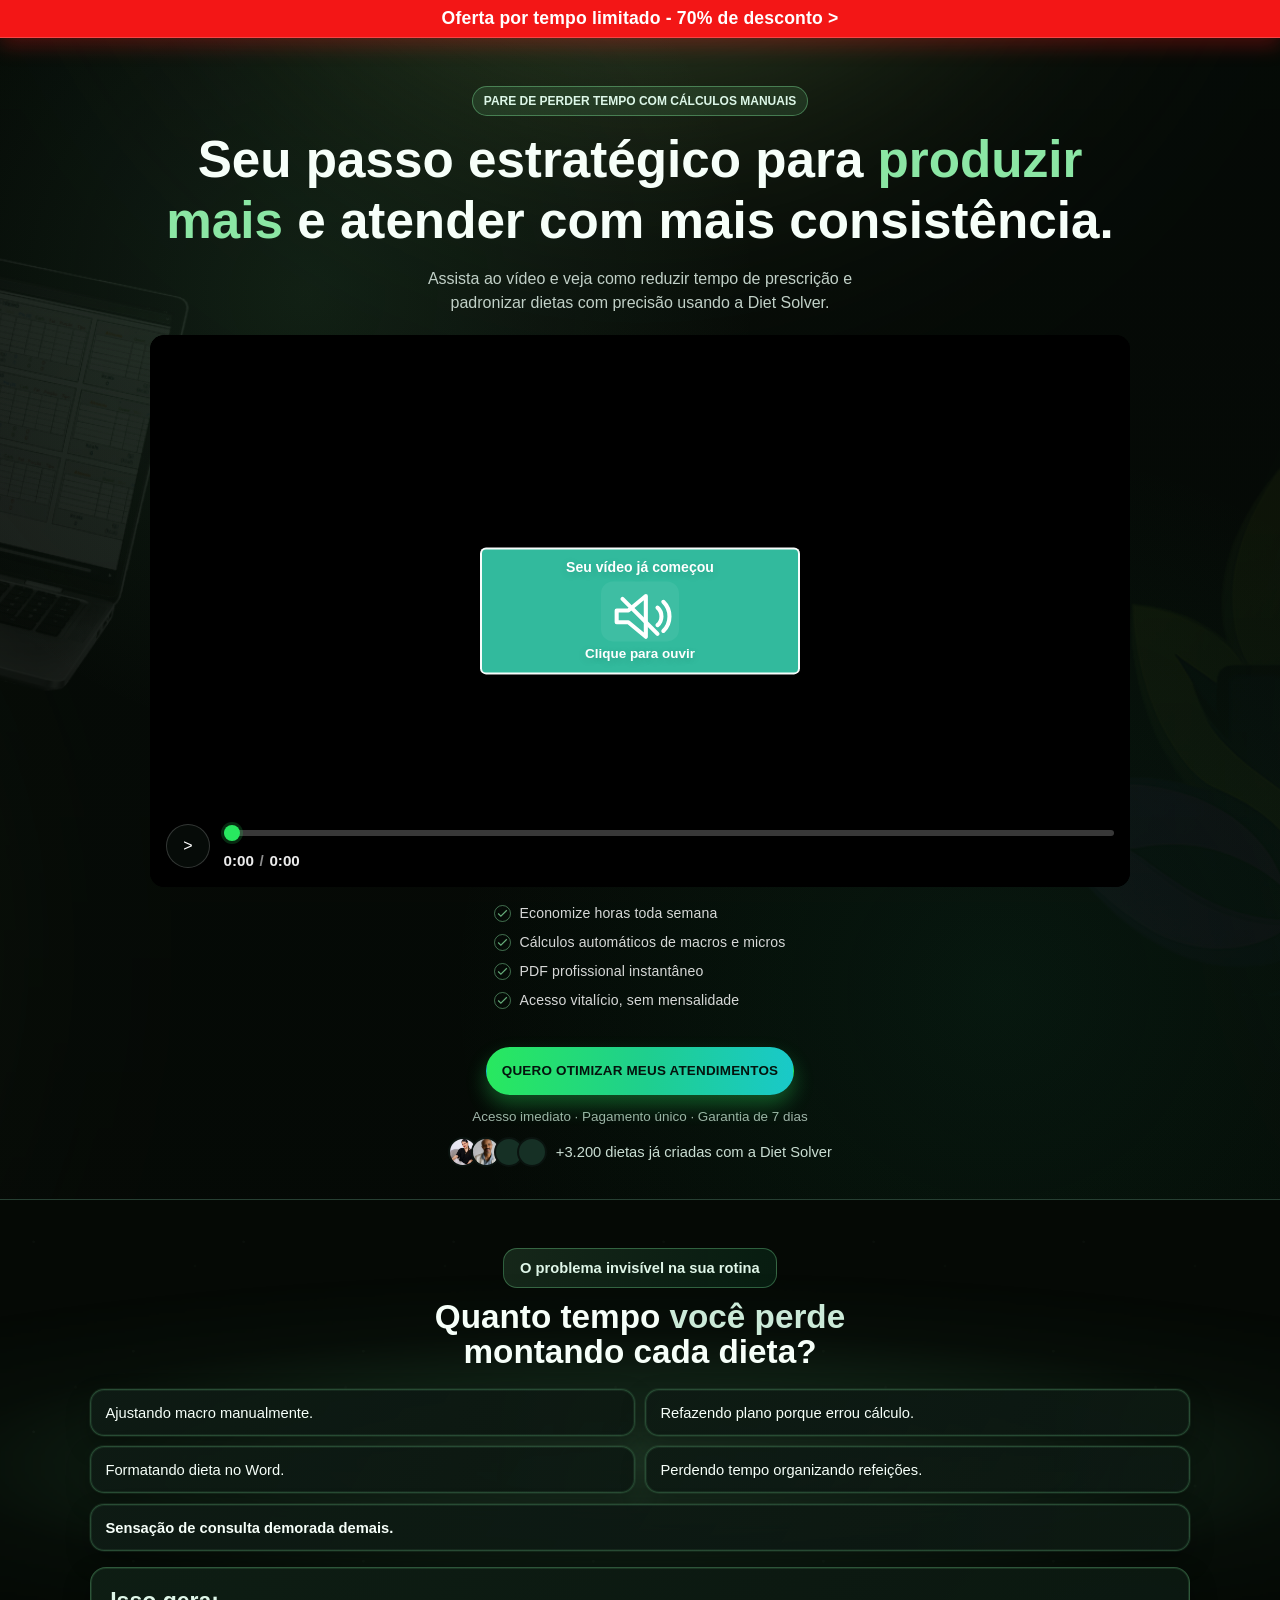
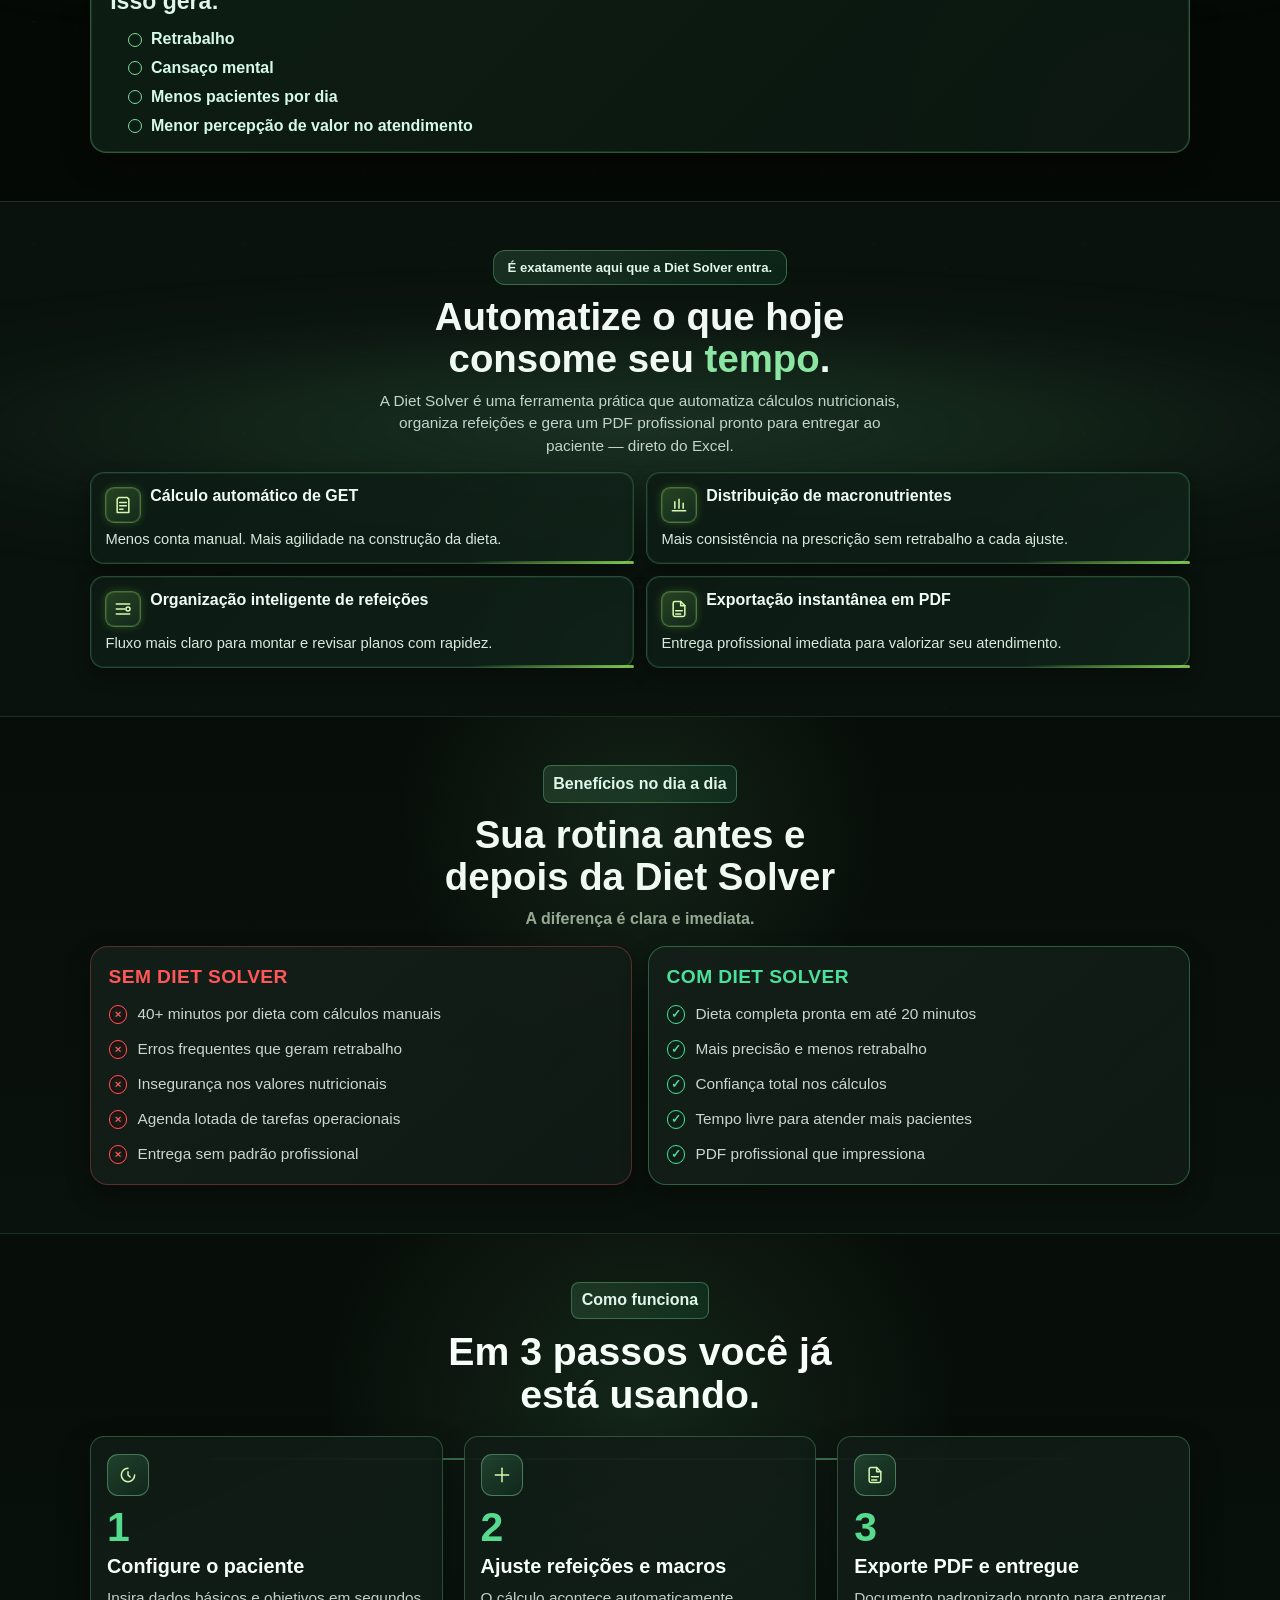
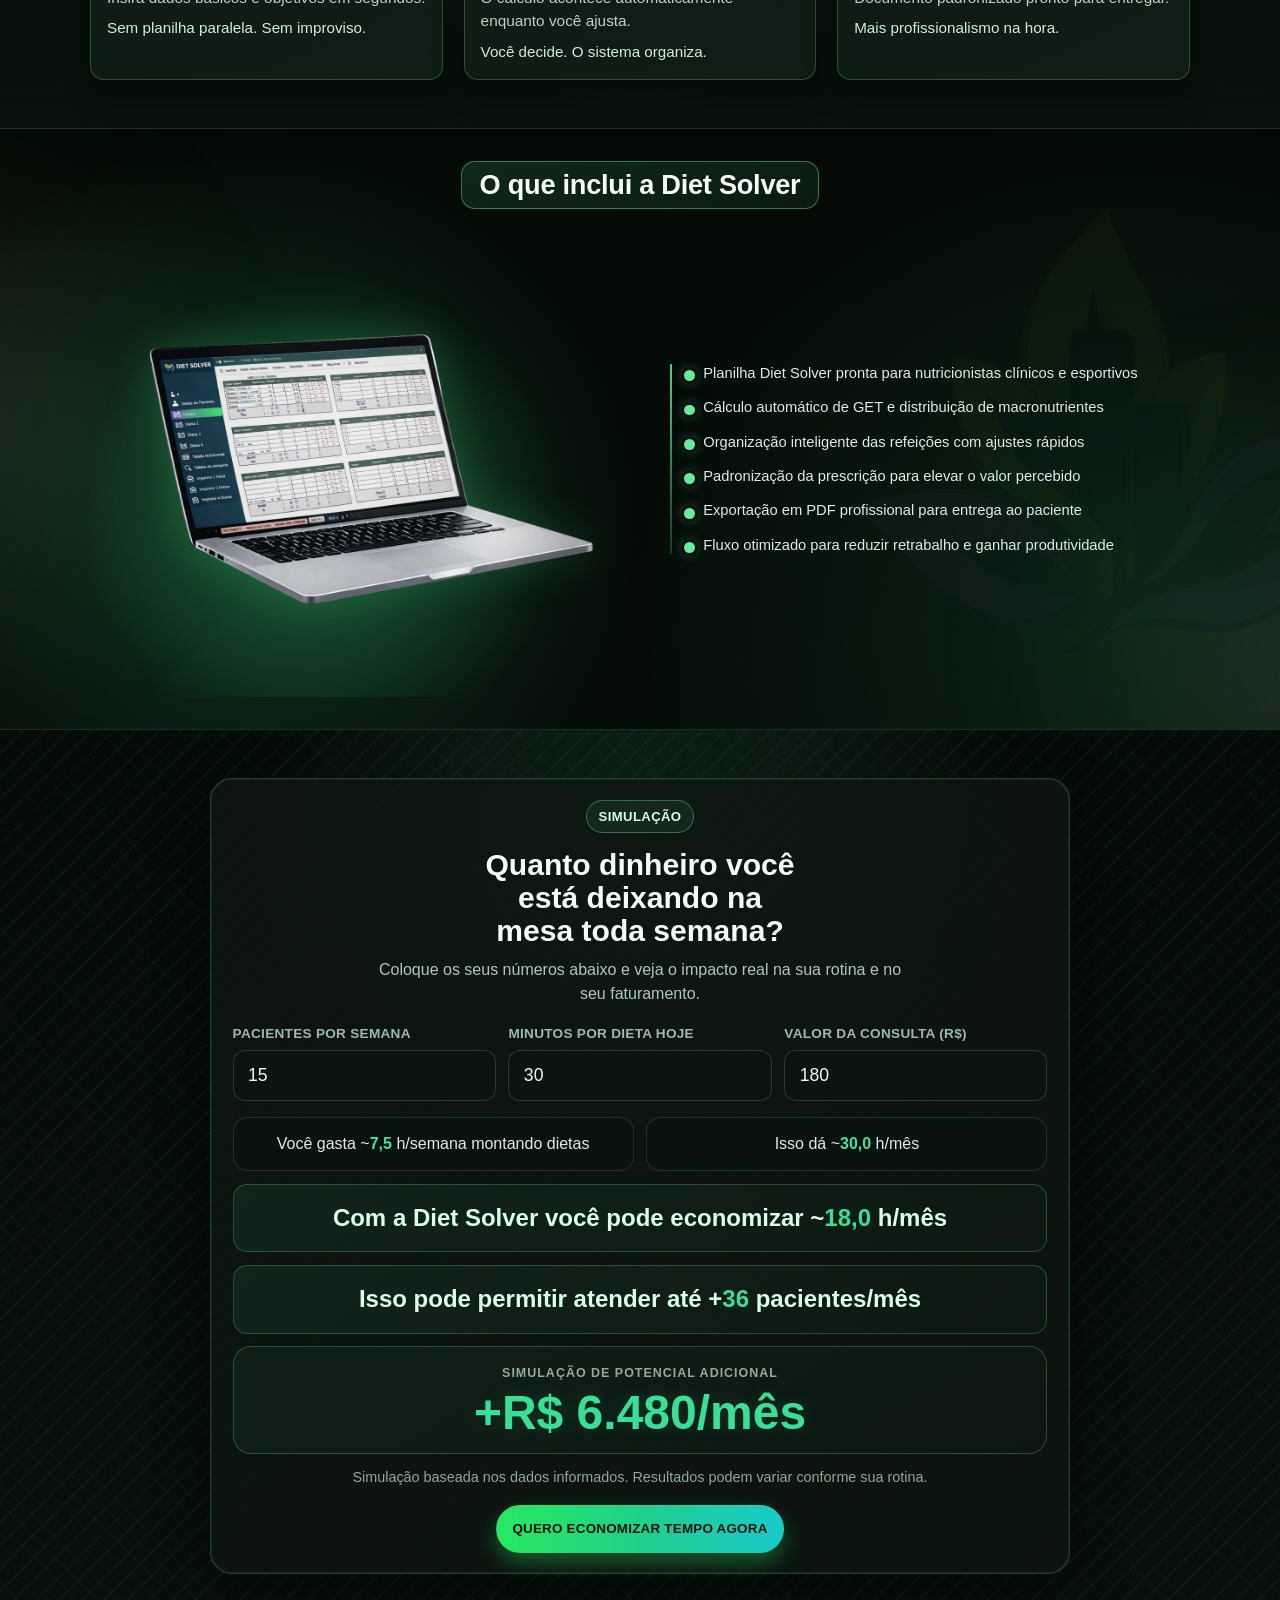
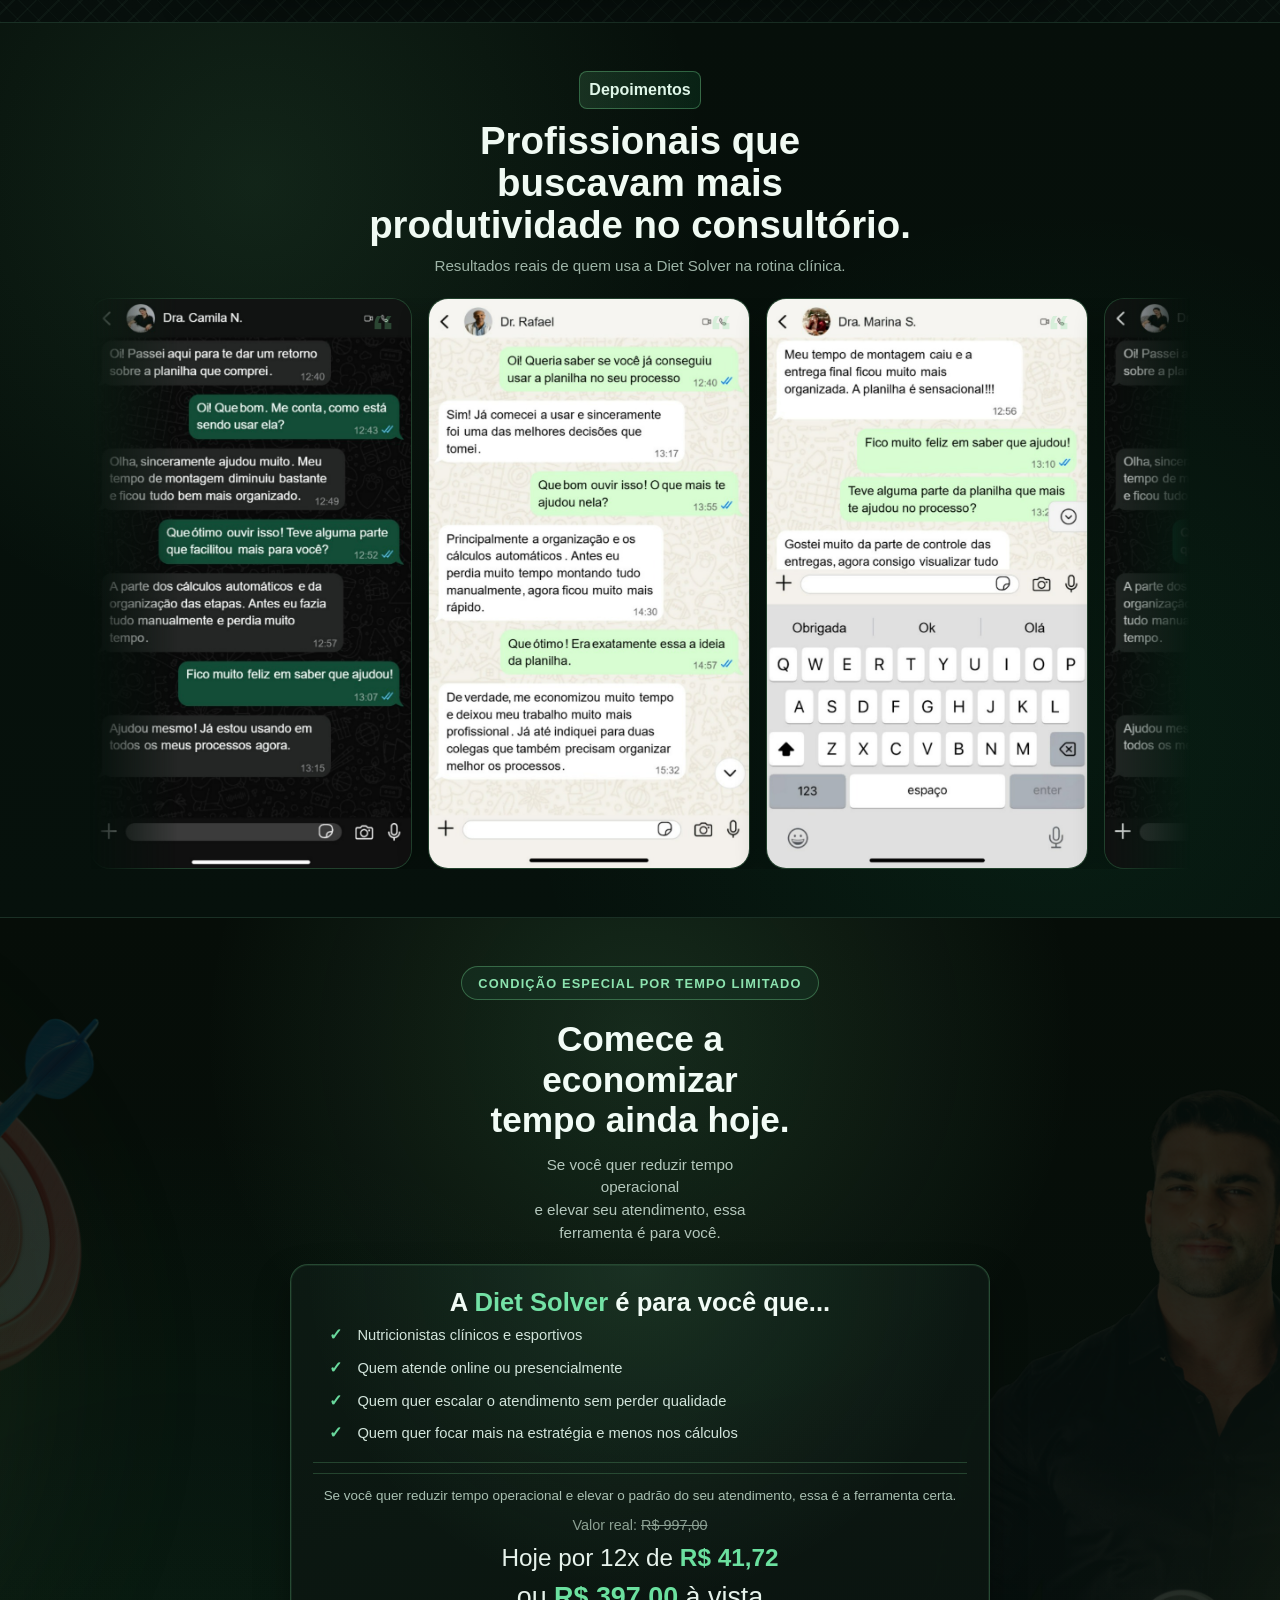
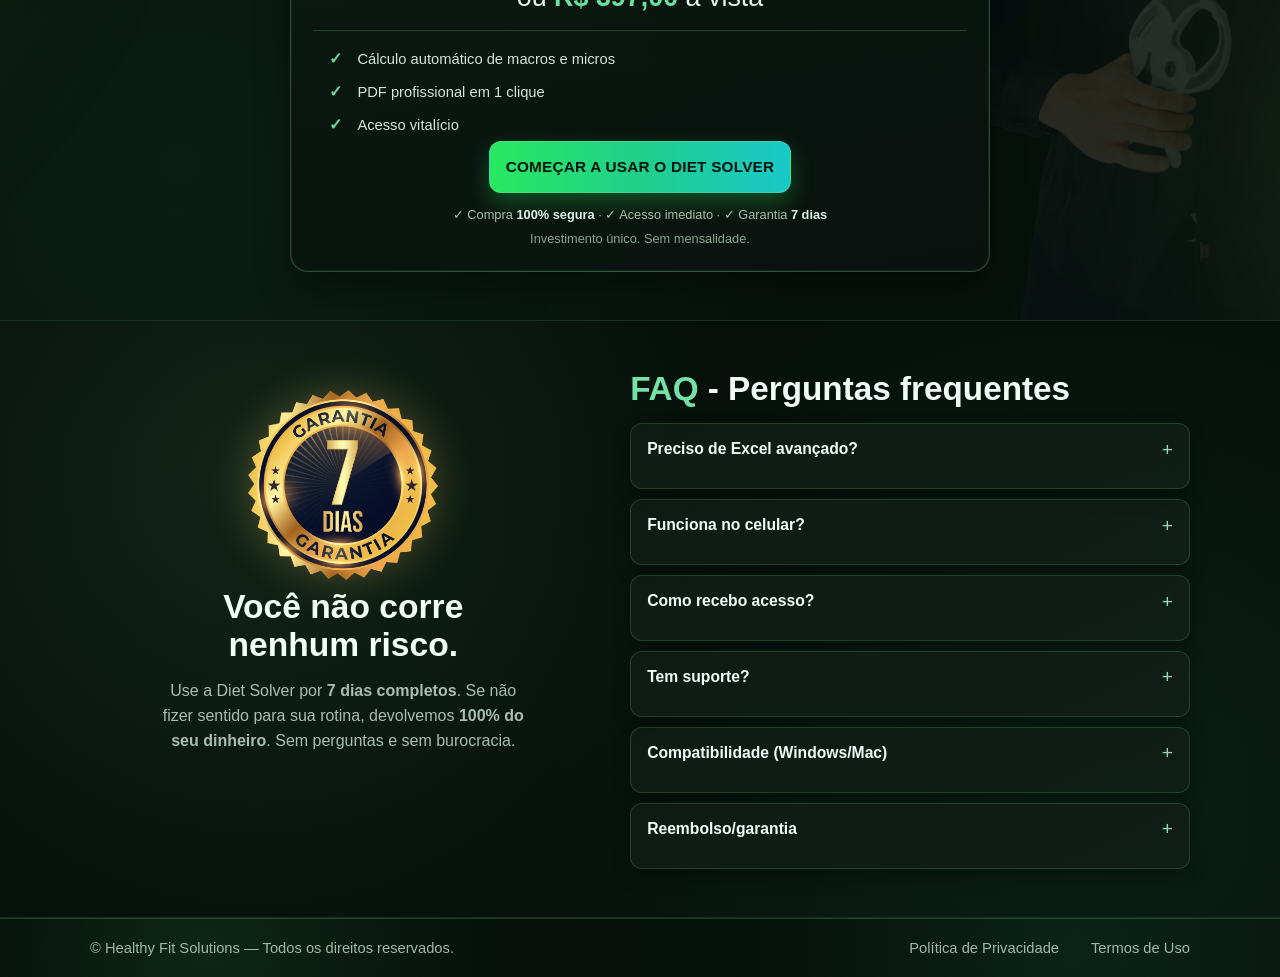
==== commit 403c2afd: "Add files via upload" ====
--- a/index.html
+++ b/index.html
@@ -31,7 +31,7 @@
     <link rel="icon" type="image/png" sizes="16x16" href="assets/favicon-16x16.png" />
     <link rel="icon" type="image/png" sizes="32x32" href="assets/favicon-32x32.png" />
     <link rel="icon" type="image/png" sizes="48x48" href="assets/favicon-48x48.png" />
-    <link rel="stylesheet" href="css/style.css" />
+    <link rel="stylesheet" href="CSS/style.css" />
   </head>
   <body>
     <main id="conteudo">
@@ -53,27 +53,60 @@
 
           <div class="video-box" aria-label="Vídeo de demonstração">
             <div class="video-wrapper">
-              <div class="vsl-audio-hint" aria-hidden="true">
-                <div class="vsl-audio-icon">
-                  <svg viewBox="0 0 24 24">
-                    <path d="M14 5l-6 5H4v4h4l6 5V5z" />
-                    <path d="M18 9a4 4 0 010 6" />
-                    <path d="M20 7a7 7 0 010 10" />
-                    <path d="M6 6l12 12" />
-                  </svg>
+              <button
+                class="vsl-audio-hint"
+                type="button"
+                aria-label="Fechar aviso do vídeo"
+              >
+                <div class="vsl-audio-text">
+                  <strong>Seu vídeo já começou</strong>
+                  <div class="vsl-audio-icon" aria-hidden="true">
+                    <svg viewBox="0 0 24 24">
+                      <path d="M14 5l-6 5H4v4h4l6 5V5z" />
+                      <path d="M18 9a4 4 0 010 6" />
+                      <path d="M20 7a7 7 0 010 10" />
+                      <path d="M6 6l12 12" />
+                    </svg>
+                  </div>
+                  <span>Clique para ouvir</span>
                 </div>
-                <div class="vsl-audio-text">
-                  <span>Seu vídeo já começou</span>
-                  <strong>Aperte para ouvir</strong>
+              </button>
+              <video
+                id="hero-video"
+                playsinline
+                preload="metadata"
+                disablepictureinpicture
+                disableremoteplayback
+                aria-label="Vídeo de demonstração da Diet Solver"
+              >
+                <source src="assets/vsl.mp4" type="video/mp4" />
+                Seu navegador não suporta vídeo em HTML5.
+              </video>
+              <div class="video-controls" aria-label="Controles do vídeo">
+                <button
+                  class="video-play-toggle"
+                  type="button"
+                  aria-label="Reproduzir vídeo"
+                >
+                  <span class="video-play-icon" aria-hidden="true">></span>
+                </button>
+                <div class="video-timeline-wrap">
+                  <input
+                    class="video-progress"
+                    type="range"
+                    min="0"
+                    max="100"
+                    value="0"
+                    step="0.1"
+                    aria-label="Progresso do vídeo"
+                  />
+                  <div class="video-time" aria-live="off">
+                    <span class="video-current-time">0:00</span>
+                    <span class="video-time-separator">/</span>
+                    <span class="video-duration">0:00</span>
+                  </div>
                 </div>
               </div>
-              <iframe
-                src="https://www.youtube.com/embed/_AKUjUmMXhM?rel=0"
-                title="VSL Diet Solver"
-                loading="lazy"
-                allow="accelerometer; autoplay; clipboard-write; encrypted-media; gyroscope; picture-in-picture; web-share"
-                allowfullscreen
-              ></iframe>
             </div>
           </div>
 
@@ -228,8 +261,8 @@
             <article class="beneficio-panel after puff-reveal">
               <h3>COM DIET SOLVER</h3>
               <ul>
-                <li>Dieta completa pronta em poucos minutos</li>
-                <li>Precisão automática - zero erros</li>
+                <li>Dieta completa pronta em até 20 minutos</li>
+                <li>Mais precisão e menos retrabalho</li>
                 <li>Confiança total nos cálculos</li>
                 <li>Tempo livre para atender mais pacientes</li>
                 <li>PDF profissional que impressiona</li>
@@ -320,9 +353,9 @@
         <div class="container">
           <article class="calc-card">
             <p class="calc-pill">Simulação</p>
-            <h2>Calculadora de Tempo e Faturamento</h2>
+            <h2>Quanto dinheiro você está deixando na mesa toda semana?</h2>
             <p class="calc-subtitle">
-              Descubra quanto tempo e dinheiro você pode ganhar com a Diet Solver.
+              Coloque os seus números abaixo e veja o impacto real na sua rotina e no seu faturamento.
             </p>
 
             <div class="calc-input-grid">
@@ -376,39 +409,62 @@
       <section class="section testimonials-section" id="depoimentos">
         <div class="container">
           <p class="highlight-bar">Depoimentos</p>
-          <h2>Profissionais que buscavam mais produtividade no consultório.</h2>
+          <h2 class="testimonials-title">
+            <span>Profissionais que buscavam mais</span>
+            <span>produtividade no consultório.</span>
+          </h2>
           <p class="testimonials-sub">Resultados reais de quem usa a Diet Solver na rotina clínica.</p>
-          <div class="card-grid three testimonials-grid">
-            <article class="card testimonial">
-              <p class="testimonial-stars" aria-label="Avaliação 5 de 5 estrelas">★★★★★</p>
-              <p class="testimonial-text">
-                "Meu tempo de montagem caiu e a entrega final ficou muito mais organizada."
-              </p>
-              <p class="testimonial-author">
-                <strong>Dra. Marina S. | CRN-0 00000</strong>
-                <span>Nutrição Clínica</span>
-              </p>
-            </article>
-            <article class="card testimonial">
-              <p class="testimonial-stars" aria-label="Avaliação 5 de 5 estrelas">★★★★★</p>
-              <p class="testimonial-text">
-                "Parei de retrabalhar toda semana. Hoje sigo um fluxo claro e previsível."
-              </p>
-              <p class="testimonial-author">
-                <strong>Dr. Rafael T. | CRN-0 00000</strong>
-                <span>Nutrição Esportiva</span>
-              </p>
-            </article>
-            <article class="card testimonial">
-              <p class="testimonial-stars" aria-label="Avaliação 5 de 5 estrelas">★★★★★</p>
-              <p class="testimonial-text">
-                "O PDF profissional elevou a percepção de valor sem complicar meu processo."
-              </p>
-              <p class="testimonial-author">
-                <strong>Dra. Camila N. | CRN-0 00000</strong>
-                <span>Atendimento Online e Presencial</span>
-              </p>
-            </article>
+          <div class="testimonials-marquee">
+            <div class="testimonials-track">
+              <figure class="testimonial testimonial-image-card">
+                <img
+                  src="assets/feedback-01.jpeg"
+                  alt="Print de feedback de cliente sobre a Diet Solver"
+                  loading="lazy"
+                  decoding="async"
+                />
+              </figure>
+              <figure class="testimonial testimonial-image-card">
+                <img
+                  src="assets/feedback-02.jpeg"
+                  alt="Segundo print de feedback de cliente sobre a Diet Solver"
+                  loading="lazy"
+                  decoding="async"
+                />
+              </figure>
+              <figure class="testimonial testimonial-image-card">
+                <img
+                  src="assets/feedback-03.jpeg"
+                  alt="Terceiro print de feedback de cliente sobre a Diet Solver"
+                  loading="lazy"
+                  decoding="async"
+                />
+              </figure>
+              <figure class="testimonial testimonial-image-card" aria-hidden="true">
+                <img
+                  src="assets/feedback-01.jpeg"
+                  alt=""
+                  loading="lazy"
+                  decoding="async"
+                />
+              </figure>
+              <figure class="testimonial testimonial-image-card" aria-hidden="true">
+                <img
+                  src="assets/feedback-02.jpeg"
+                  alt=""
+                  loading="lazy"
+                  decoding="async"
+                />
+              </figure>
+              <figure class="testimonial testimonial-image-card" aria-hidden="true">
+                <img
+                  src="assets/feedback-03.jpeg"
+                  alt=""
+                  loading="lazy"
+                  decoding="async"
+                />
+              </figure>
+            </div>
           </div>
         </div>
       </section>
@@ -566,8 +622,8 @@
       <div class="container footer-minimal">
         <p>© Healthy Fit Solutions — Todos os direitos reservados.</p>
         <nav aria-label="Links legais">
-          <a href="#">Política de Privacidade</a>
-          <a href="#">Termos de Uso</a>
+          <a href="politica-de-privacidade.html">Política de Privacidade</a>
+          <a href="termos-de-uso.html">Termos de Uso</a>
         </nav>
       </div>
     </footer>
--- a/CSS/style.css
+++ b/CSS/style.css
@@ -0,0 +1,2772 @@
+﻿:root {
+  --bg: #050905;
+  --bg-soft: #0c1510;
+  --surface: #101a14;
+  --surface-2: #16251d;
+  --text: #f6fff9;
+  --muted: #c1d0c7;
+  --primary: #22c77a;
+  --primary-2: #49d6aa;
+  --accent: #8fe4b2;
+  --danger: #68d7a1;
+  --ok: #22c77a;
+  --border: #2b4337;
+  --shadow: 0 12px 30px rgba(0, 0, 0, 0.35);
+  --radius: 14px;
+  --container: 1100px;
+  --space-1: 0.5rem;
+  --space-2: 0.75rem;
+  --space-3: 1rem;
+  --space-4: 1.5rem;
+  --space-5: 2rem;
+  --space-6: 3rem;
+}
+
+* {
+  box-sizing: border-box;
+}
+
+html {
+  width: 100%;
+  max-width: 100%;
+  scroll-behavior: smooth;
+  overflow-x: hidden;
+}
+
+body {
+  margin: 0;
+  width: 100%;
+  max-width: 100%;
+  font-family: "Segoe UI", "Arial", sans-serif;
+  line-height: 1.5;
+  color: var(--text);
+  background: linear-gradient(180deg, #050905 0%, #0a130d 42%, #0b1510 100%);
+  padding-top: 0;
+  overflow-x: hidden;
+}
+
+img {
+  display: block;
+  max-width: 100%;
+  height: auto;
+}
+
+video,
+iframe {
+  display: block;
+  max-width: 100%;
+}
+
+main,
+section,
+.hero,
+.section,
+.site-footer,
+.video-box,
+.video-wrapper,
+.solver-showcase,
+.showcase-grid,
+.showcase-visual {
+  max-width: 100%;
+  overflow-x: clip;
+}
+
+a {
+  color: inherit;
+  text-decoration: none;
+}
+
+.container {
+  width: min(100% - 2rem, var(--container));
+  margin-inline: auto;
+}
+
+.promo-strip {
+  position: relative;
+  overflow: hidden;
+  background: #f31616;
+  color: #fff;
+  text-align: center;
+  padding: 0.5rem 0.85rem;
+  font-weight: 700;
+  letter-spacing: 0.01em;
+  border-bottom: 1px solid rgba(255, 255, 255, 0.2);
+  box-shadow: 0 8px 20px rgba(243, 22, 22, 0.28);
+  animation: promo-glow 1.8s ease-in-out infinite;
+}
+
+.promo-strip p {
+  position: relative;
+  z-index: 1;
+  margin: 0;
+  font-size: clamp(0.78rem, 1.45vw, 1.1rem);
+  line-height: 1.2;
+}
+
+.promo-strip::after {
+  content: "";
+  position: absolute;
+  top: 0;
+  left: -35%;
+  width: 28%;
+  height: 100%;
+  transform: skewX(-20deg);
+  background: linear-gradient(
+    90deg,
+    rgba(255, 255, 255, 0) 0%,
+    rgba(255, 255, 255, 0.32) 48%,
+    rgba(255, 255, 255, 0) 100%
+  );
+  animation: promo-shine 2.8s linear infinite;
+}
+
+@keyframes promo-glow {
+  0%,
+  100% {
+    filter: brightness(1);
+  }
+  50% {
+    filter: brightness(1.14);
+  }
+}
+
+@keyframes promo-shine {
+  0% {
+    left: -35%;
+    opacity: 0;
+  }
+  10% {
+    opacity: 1;
+  }
+  45% {
+    left: 120%;
+    opacity: 0;
+  }
+  100% {
+    left: 120%;
+    opacity: 0;
+  }
+}
+
+.footer-grid a:hover {
+  color: #ffffff;
+}
+
+.hero {
+  padding: var(--space-6) 0 var(--space-5);
+  background:
+    radial-gradient(circle at 24% 22%, rgba(122, 224, 150, 0.10), transparent 34%),
+    radial-gradient(circle at 78% 82%, rgba(34, 199, 122, 0.08), transparent 40%),
+    linear-gradient(rgba(5, 9, 5, 0.58), rgba(5, 9, 5, 0.74)),
+    url("../assets/fundo-secao-principal.png") center / cover no-repeat;
+  background-color: #050905;
+  border-bottom: 1px solid #274033;
+}
+
+@media (max-width: 767px) {
+  .hero {
+    background:
+      radial-gradient(circle at 24% 20%, rgba(122, 224, 150, 0.08), transparent 38%),
+      radial-gradient(circle at 82% 86%, rgba(34, 199, 122, 0.06), transparent 44%),
+      linear-gradient(rgba(5, 9, 5, 0.60), rgba(5, 9, 5, 0.76)),
+      url("../assets/fundo-secao-principal-mobile.png") center / cover no-repeat;
+    background-color: #050905;
+  }
+}
+
+.hero-vsl {
+  width: min(100% - 2rem, 1280px);
+  max-width: 1280px;
+  margin-inline: auto;
+  text-align: center;
+}
+
+.hero-vsl h1 {
+  margin-inline: auto;
+  max-width: 34ch;
+  text-wrap: balance;
+}
+
+.hero-accent {
+  color: #8be6a4;
+}
+
+.video-box {
+  margin-top: 1rem;
+  margin-inline: auto;
+  max-width: 980px;
+  border: 0;
+  border-radius: 14px;
+  background: transparent;
+  padding: 0;
+  box-shadow: none;
+  overflow: hidden;
+}
+
+.video-wrapper {
+  position: relative;
+  width: 100%;
+  padding-top: 56.25%;
+  border-radius: 14px;
+  overflow: hidden;
+  background: #000;
+}
+
+.video-wrapper iframe,
+.video-wrapper video {
+  position: absolute;
+  inset: 0;
+  width: 100%;
+  height: 100%;
+  border: 0;
+  object-fit: cover;
+  background: #000;
+}
+
+.video-controls {
+  position: absolute;
+  left: 0;
+  right: 0;
+  bottom: 0;
+  max-width: 100%;
+  box-sizing: border-box;
+  z-index: 2;
+  display: flex;
+  align-items: center;
+  gap: 0.85rem;
+  padding: 1rem 1rem 0.85rem;
+  background: linear-gradient(180deg, transparent 0%, rgba(0, 0, 0, 0.78) 100%);
+}
+
+.video-play-toggle {
+  width: 44px;
+  height: 44px;
+  border: 1px solid rgba(255, 255, 255, 0.18);
+  border-radius: 999px;
+  background: rgba(8, 14, 10, 0.82);
+  color: #fff;
+  display: inline-flex;
+  align-items: center;
+  justify-content: center;
+  cursor: pointer;
+  flex: 0 0 auto;
+  transition: transform 0.15s ease, background 0.2s ease, border-color 0.2s ease;
+}
+
+.video-play-toggle:hover {
+  transform: translateY(-1px);
+  background: rgba(14, 22, 16, 0.92);
+  border-color: rgba(122, 224, 150, 0.38);
+}
+
+.video-play-icon {
+  font-size: 1rem;
+  line-height: 1;
+}
+
+.video-timeline-wrap {
+  flex: 1;
+  min-width: 0;
+}
+
+.video-progress {
+  -webkit-appearance: none;
+  appearance: none;
+  width: 100%;
+  height: 6px;
+  margin: 0;
+  border-radius: 999px;
+  background: linear-gradient(
+    90deg,
+    #28e85f 0%,
+    #28e85f var(--progress, 0%),
+    rgba(255, 255, 255, 0.22) var(--progress, 0%),
+    rgba(255, 255, 255, 0.22) 100%
+  );
+  outline: none;
+  cursor: pointer;
+}
+
+.video-progress::-webkit-slider-thumb {
+  -webkit-appearance: none;
+  appearance: none;
+  width: 16px;
+  height: 16px;
+  border: 0;
+  border-radius: 50%;
+  background: #28e85f;
+  box-shadow: 0 0 0 3px rgba(40, 232, 95, 0.18);
+}
+
+.video-progress::-moz-range-track {
+  height: 6px;
+  border-radius: 999px;
+  background: rgba(255, 255, 255, 0.22);
+}
+
+.video-progress::-moz-range-progress {
+  height: 6px;
+  border-radius: 999px;
+  background: #28e85f;
+}
+
+.video-progress::-moz-range-thumb {
+  width: 16px;
+  height: 16px;
+  border: 0;
+  border-radius: 50%;
+  background: #28e85f;
+  box-shadow: 0 0 0 3px rgba(40, 232, 95, 0.18);
+}
+
+.video-time {
+  margin-top: 0.45rem;
+  display: flex;
+  align-items: center;
+  gap: 0.35rem;
+  color: rgba(255, 255, 255, 0.92);
+  font-size: 0.95rem;
+  font-weight: 600;
+}
+
+.video-time-separator {
+  color: rgba(255, 255, 255, 0.55);
+}
+
+.vsl-audio-hint {
+  position: absolute;
+  left: 50%;
+  top: 50%;
+  transform: translate(-50%, -50%);
+  width: min(50%, 320px);
+  min-height: 118px;
+  border: 2px solid rgba(255, 255, 255, 0.96);
+  border-radius: 6px;
+  padding: 0.7rem 0.9rem;
+  background: rgba(58, 212, 179, 0.88);
+  display: flex;
+  align-items: center;
+  justify-content: center;
+  gap: 0.75rem;
+  z-index: 2;
+  pointer-events: auto;
+  cursor: pointer;
+  animation: pulse-soft 2.2s ease-in-out infinite;
+  transition:
+    opacity 0.22s ease,
+    transform 0.22s ease,
+    background 0.2s ease,
+    border-color 0.2s ease;
+}
+
+.vsl-audio-hint:hover {
+  background: rgba(58, 212, 179, 0.94);
+  border-color: rgba(255, 255, 255, 1);
+}
+
+.vsl-audio-hint.is-hidden {
+  opacity: 0;
+  transform: translate(-50%, -50%) translateY(8px);
+  pointer-events: none;
+}
+
+.vsl-audio-icon {
+  width: 78px;
+  height: 60px;
+  margin: 0.35rem auto 0.4rem;
+  border-radius: 12px;
+  background: rgba(255, 255, 255, 0.06);
+  display: grid;
+  place-items: center;
+  flex: 0 0 auto;
+}
+
+.vsl-audio-icon svg {
+  width: 70px;
+  height: 70px;
+  fill: none;
+  stroke: #fff;
+  stroke-width: 1.4;
+  stroke-linecap: round;
+  stroke-linejoin: round;
+}
+
+.vsl-audio-text {
+  width: 100%;
+  text-align: center;
+}
+
+.vsl-audio-text strong {
+  display: block;
+  font-size: clamp(0.82rem, 1.1vw, 1rem);
+  font-weight: 800;
+  color: #fff;
+  line-height: 1.05;
+  text-shadow: 0 2px 10px rgba(0, 0, 0, 0.14);
+}
+
+.vsl-audio-text span {
+  display: block;
+  font-size: clamp(0.78rem, 1.05vw, 0.95rem);
+  font-weight: 800;
+  color: #fff;
+  line-height: 1.05;
+  text-shadow: 0 2px 10px rgba(0, 0, 0, 0.14);
+}
+
+@keyframes pulse-soft {
+  0% {
+    transform: translate(-50%, -50%) scale(1);
+    box-shadow: 0 0 0 0 rgba(30, 200, 109, 0.35);
+  }
+  50% {
+    transform: translate(-50%, -50%) scale(1.015);
+    box-shadow: 0 0 0 12px rgba(30, 200, 109, 0);
+  }
+  100% {
+    transform: translate(-50%, -50%) scale(1);
+    box-shadow: 0 0 0 0 rgba(30, 200, 109, 0);
+  }
+}
+
+@media (max-width: 640px) {
+  .solver-showcase {
+    display: none;
+  }
+
+  .video-controls {
+    gap: 0.65rem;
+    padding: 0.8rem 0.7rem 0.7rem;
+  }
+
+  .video-play-toggle {
+    width: 38px;
+    height: 38px;
+  }
+
+  .video-time {
+    margin-top: 0.35rem;
+    font-size: 0.82rem;
+  }
+
+  .vsl-audio-hint {
+    width: min(58%, 220px);
+    min-height: 96px;
+    padding: 0.55rem 0.65rem;
+    border-radius: 6px;
+    border-width: 2px;
+  }
+
+  .vsl-audio-icon {
+    width: 58px;
+    height: 46px;
+    margin: 0.2rem auto 0.28rem;
+    border-radius: 10px;
+  }
+
+  .vsl-audio-icon svg {
+    width: 52px;
+    height: 52px;
+  }
+
+  .vsl-audio-text strong {
+    font-size: 0.72rem;
+  }
+
+  .vsl-audio-text span {
+    font-size: 0.7rem;
+  }
+}
+
+.hero-benefits {
+  list-style: none;
+  padding: 0;
+  margin: 1rem auto 0;
+  max-width: 760px;
+  width: fit-content;
+  display: grid;
+  gap: 0.5rem;
+  text-align: left;
+  justify-items: start;
+}
+
+.hero-benefits li {
+  display: flex;
+  align-items: center;
+  justify-content: flex-start;
+  gap: 0.5rem;
+  color: rgba(255, 255, 255, 0.84);
+  font-weight: 500;
+  font-size: clamp(0.88rem, 1.02vw, 0.94rem);
+  letter-spacing: 0.01em;
+}
+
+.hero-benefits svg {
+  width: 17px;
+  height: 17px;
+  flex: 0 0 auto;
+  border: 1px solid rgba(137, 230, 164, 0.45);
+  border-radius: 50%;
+  padding: 1px;
+  stroke: rgba(137, 230, 164, 0.72);
+  stroke-width: 2.2;
+  fill: none;
+}
+
+/* Wrapper opcional para centralizacao perfeita do CTA */
+.cta-wrapper {
+  display: flex;
+  justify-content: center;
+  width: 100%;
+  margin-top: 2.25rem;
+}
+
+/* CTA principal do hero (suporta classe existente e alternativa) */
+.hero-main-cta,
+.cta-hero {
+  margin-top: 2.25rem;
+  margin-inline: auto;
+  display: flex;
+  justify-content: center;
+  align-items: center;
+  width: 100%;
+  max-width: 760px;
+  padding: 1.125rem 2.25rem;
+  font-size: clamp(1rem, 1.2vw, 1.0625rem);
+  font-weight: 800;
+  letter-spacing: 0;
+}
+
+.hero-main-cta:hover,
+.cta-hero:hover {
+  transform: scale(1.03);
+  filter: brightness(1.04);
+  box-shadow: 0 14px 30px rgba(40, 232, 95, 0.36);
+}
+
+.hero-proof {
+  margin-top: 0.75rem;
+  width: min(100%, 620px);
+  margin-inline: auto;
+  text-align: center;
+}
+
+.hero-proof-top {
+  margin: 0;
+  color: #9fb4a8;
+  font-size: clamp(0.8rem, 1.05vw, 0.95rem);
+}
+
+.hero-proof-bottom {
+  margin-top: 0.65rem;
+  display: flex;
+  align-items: center;
+  justify-content: center;
+  gap: 0.55rem;
+}
+
+.proof-avatars {
+  display: flex;
+  align-items: center;
+  height: 30px;
+  overflow: hidden;
+}
+
+.proof-avatar {
+  width: 30px;
+  height: 30px;
+  flex: 0 0 30px;
+  border-radius: 50%;
+  border: 2px solid #0a130f;
+  background: #163025;
+  display: block;
+  margin-left: -7px;
+  overflow: hidden;
+}
+
+.proof-avatar:first-child {
+  margin-left: 0;
+}
+
+.proof-avatar img {
+  width: 100%;
+  height: 100%;
+  max-width: none;
+  min-width: 100%;
+  object-fit: cover;
+  display: block;
+}
+
+.hero-proof-text {
+  margin: 0;
+  color: #c9ddd2;
+  font-size: clamp(0.82rem, 1.15vw, 0.95rem);
+}
+
+.badge {
+  display: inline-block;
+  background: rgba(122, 224, 150, 0.12);
+  border: 1px solid rgba(122, 224, 150, 0.42);
+  color: #ddf7e8;
+  border-radius: 999px;
+  padding: 0.3rem 0.65rem;
+  font-size: 0.75rem;
+  font-weight: 700;
+  margin-bottom: 0.8rem;
+  animation: badge-pulse 2.4s ease-in-out infinite;
+}
+
+h1,
+h2,
+h3 {
+  margin: 0 0 0.8rem;
+  line-height: 1.2;
+}
+
+h1 {
+  font-size: clamp(1.9rem, 7vw, 3.2rem);
+  max-width: 17ch;
+}
+
+h2 {
+  font-size: clamp(1.4rem, 4vw, 2.1rem);
+  max-width: 30ch;
+}
+
+.hero-sub {
+  color: var(--muted);
+  max-width: 55ch;
+  margin-inline: auto;
+  margin-bottom: 1.25rem;
+}
+
+.btn {
+  display: inline-flex;
+  justify-content: center;
+  align-items: center;
+  width: 100%;
+  font-weight: 800;
+  font-size: 0.84rem;
+  letter-spacing: 0.2px;
+  border-radius: 12px;
+  border: 1px solid transparent;
+  padding: 0.8rem 0.95rem;
+  transition: transform 0.15s ease, box-shadow 0.2s ease, filter 0.2s ease;
+}
+
+.btn:focus-visible,
+.faq-question:focus-visible {
+  outline: 3px solid var(--accent);
+  outline-offset: 2px;
+}
+
+.btn-primary {
+  position: relative;
+  overflow: hidden;
+  isolation: isolate;
+  border-radius: 999px;
+  background: linear-gradient(90deg, #28e85f 0%, #1fcf8e 52%, #19c9c9 100%);
+  color: #04140d;
+  box-shadow: 0 10px 20px rgba(40, 232, 95, 0.32);
+}
+
+.btn-primary::after {
+  content: "";
+  position: absolute;
+  top: -35%;
+  left: -42%;
+  width: 34%;
+  height: 170%;
+  transform: skewX(-22deg);
+  background: linear-gradient(
+    90deg,
+    rgba(255, 255, 255, 0) 0%,
+    rgba(255, 255, 255, 0.48) 50%,
+    rgba(255, 255, 255, 0) 100%
+  );
+  pointer-events: none;
+  animation: cta-shine 5s linear infinite;
+}
+
+@keyframes cta-shine {
+  0% {
+    left: -42%;
+    opacity: 0;
+  }
+  2% {
+    opacity: 0.95;
+  }
+  11% {
+    left: 120%;
+    opacity: 0;
+  }
+  100% {
+    left: 120%;
+    opacity: 0;
+  }
+}
+
+.btn-secondary {
+  background: transparent;
+  border-color: #37624a;
+  color: #e9fff2;
+}
+
+.btn:hover {
+  transform: translateY(-1px);
+  filter: brightness(1.05);
+}
+
+.btn:active {
+  transform: translateY(1px);
+}
+
+.trust-bar {
+  margin-top: 1rem;
+  display: flex;
+  flex-wrap: wrap;
+  gap: 0.6rem;
+}
+
+.trust-bar span {
+  border: 1px solid #2f4f40;
+  border-radius: 999px;
+  color: #cde8db;
+  font-size: 0.78rem;
+  padding: 0.3rem 0.7rem;
+}
+
+.compare-card ul,
+.checklist,
+.offer ul {
+  margin: 0;
+  padding-left: 1rem;
+}
+
+.compare-card li,
+.checklist li,
+.offer li {
+  margin-bottom: 0.45rem;
+  color: #d0eedf;
+}
+
+.section {
+  padding: var(--space-6) 0;
+  border-bottom: 1px solid #1a3025;
+}
+
+.pain {
+  position: relative;
+  overflow: hidden;
+  background: #050905;
+  isolation: isolate;
+}
+
+.pain .container {
+  position: relative;
+  z-index: 1;
+  max-width: 1100px;
+  margin-inline: auto;
+}
+
+.pain h2 {
+  max-width: 24ch;
+  margin-inline: auto;
+  text-align: center;
+  font-size: clamp(1.35rem, 2.6vw, 2.2rem);
+  line-height: 1.05;
+  margin-bottom: 1.2rem;
+  text-wrap: balance;
+}
+
+.pain-accent {
+  color: #cbead8;
+}
+
+.highlight-bar {
+  display: inline-block;
+  background: linear-gradient(90deg, rgba(122, 224, 150, 0.14), rgba(34, 199, 122, 0.10));
+  border: 1px solid rgba(122, 224, 150, 0.34);
+  border-radius: 8px;
+  padding: 0.35rem 0.6rem;
+  margin: 0 0 0.7rem;
+  font-weight: 700;
+  color: #dff6e8;
+}
+
+.pain .highlight-bar {
+  padding: 0.5rem 1rem;
+  border-radius: 14px;
+  font-size: clamp(0.82rem, 1.15vw, 1.02rem);
+  font-weight: 700;
+  margin-inline: auto;
+  display: table;
+}
+
+.bullet-grid {
+  list-style: none;
+  padding: 0;
+  margin: 1rem 0;
+  display: grid;
+  gap: 0.7rem;
+}
+
+.bullet-grid li,
+.checklist li {
+  background: var(--surface);
+  border: 1px solid var(--border);
+  border-radius: 10px;
+  padding: 0.8rem 0.9rem;
+  box-shadow: 0 6px 14px rgba(0, 0, 0, 0.22);
+}
+
+.pain .bullet-grid {
+  gap: 0.65rem;
+}
+
+.pain .bullet-grid li {
+  border-radius: 14px;
+  padding: 0.72rem 0.9rem;
+  font-size: clamp(0.9rem, 1.15vw, 1.25rem);
+  border-color: rgba(122, 224, 150, 0.25);
+  background:
+    linear-gradient(120deg, rgba(14, 27, 20, 0.98), rgba(12, 23, 17, 0.92)),
+    radial-gradient(circle at 96% 88%, rgba(122, 224, 150, 0.14), transparent 28%);
+  box-shadow:
+    inset 0 0 0 1px rgba(122, 224, 150, 0.08),
+    0 0 0 1px rgba(122, 224, 150, 0.08),
+    0 10px 24px rgba(0, 0, 0, 0.3);
+}
+
+.pain .bullet-grid li:last-child {
+  grid-column: 1 / -1;
+  font-weight: 700;
+}
+
+.mini-box {
+  margin-top: 1rem;
+  border: 1px solid #365443;
+  background: linear-gradient(160deg, #172a21, #122219);
+  border-radius: 12px;
+  padding: 0.95rem;
+  color: #d5f9e6;
+}
+
+.pain .mini-box {
+  margin-top: 0.9rem;
+  border-radius: 16px;
+  padding: 1rem 1.2rem 0.9rem;
+  border-color: rgba(122, 224, 150, 0.3);
+  background:
+    linear-gradient(135deg, rgba(14, 30, 20, 0.96), rgba(11, 23, 16, 0.96)),
+    radial-gradient(circle at 95% 90%, rgba(122, 224, 150, 0.14), transparent 36%);
+  box-shadow:
+    inset 0 0 0 1px rgba(122, 224, 150, 0.12),
+    0 12px 26px rgba(0, 0, 0, 0.35);
+}
+
+.pain .mini-box > strong {
+  display: block;
+  font-size: clamp(1.1rem, 1.8vw, 1.7rem);
+  color: #dff6e8;
+  margin-bottom: 0.45rem;
+}
+
+.mini-box ul {
+  margin: 0.55rem 0 0;
+  padding-left: 1.1rem;
+}
+
+.mini-box li {
+  margin-bottom: 0.25rem;
+}
+
+.impact-list {
+  list-style: none;
+  padding: 0;
+  margin: 0;
+  display: grid;
+  gap: 0.3rem;
+}
+
+.impact-list li {
+  position: relative;
+  padding-left: 1.45rem;
+  font-size: clamp(0.95rem, 1.25vw, 1.25rem);
+  font-weight: 700;
+  margin: 0;
+}
+
+.impact-list li::before {
+  content: "";
+  position: absolute;
+  left: 0;
+  top: 0.33em;
+  width: 0.75rem;
+  height: 0.75rem;
+  border-radius: 50%;
+  border: 1.5px solid #7fd89a;
+  box-shadow: inset 0 0 0 2px rgba(13, 33, 20, 0.85);
+}
+
+.pain .reveal {
+  opacity: 0;
+  transform: translateY(18px);
+  transition: opacity 0.55s ease, transform 0.55s ease;
+  will-change: opacity, transform;
+}
+
+.pain .reveal.is-visible {
+  opacity: 1;
+  transform: translateY(0);
+}
+
+.pain .bullet-grid li.reveal:nth-child(1) {
+  transition-delay: 0.05s;
+}
+.pain .bullet-grid li.reveal:nth-child(2) {
+  transition-delay: 0.12s;
+}
+.pain .bullet-grid li.reveal:nth-child(3) {
+  transition-delay: 0.19s;
+}
+.pain .bullet-grid li.reveal:nth-child(4) {
+  transition-delay: 0.26s;
+}
+.pain .bullet-grid li.reveal:nth-child(5) {
+  transition-delay: 0.33s;
+}
+.pain .mini-box.reveal {
+  transition-delay: 0.38s;
+}
+
+.card-grid {
+  display: grid;
+  gap: 0.9rem;
+}
+
+.card,
+.step-card,
+.compare-card,
+.support-box,
+.offer-box,
+.faq-item {
+  background: linear-gradient(155deg, var(--surface), var(--surface-2));
+  border: 1px solid var(--border);
+  border-radius: var(--radius);
+  padding: 1rem;
+  box-shadow: var(--shadow);
+}
+
+.card p,
+.step-card p,
+.section-note,
+.support-box p,
+.faq-answer p,
+.site-footer p {
+  color: var(--muted);
+  margin: 0;
+}
+
+.section-note {
+  margin-top: 1rem;
+  font-weight: 600;
+}
+
+.solution {
+  position: relative;
+  overflow: hidden;
+  background: #0a120d;
+  isolation: isolate;
+}
+
+/* Mantem o conteudo acima da camada de efeitos. */
+.solution > :not(.bg-effects),
+.pain > :not(.bg-effects) {
+  position: relative;
+  z-index: 1;
+}
+
+/* Camada base dos efeitos de fundo. */
+.solution .bg-effects,
+.pain .bg-effects {
+  position: absolute;
+  inset: 0;
+  z-index: 0;
+  pointer-events: none;
+  backface-visibility: hidden;
+  transform: translateZ(0);
+}
+
+/* Glow horizontal verde (centro da secao). */
+.solution .bg-effects::before,
+.pain .bg-effects::before {
+  content: "";
+  position: absolute;
+  inset: -6% -10%;
+  background:
+    radial-gradient(
+      ellipse 72% 30% at 50% 46%,
+      rgba(122, 224, 150, 0.17) 0%,
+      rgba(96, 205, 132, 0.10) 34%,
+      rgba(42, 98, 66, 0.05) 58%,
+      rgba(7, 11, 18, 0) 82%
+    );
+  filter: blur(1.2px);
+}
+
+/* Textura sutil de particulas/poeira iluminada. */
+.solution .bg-effects::after,
+.pain .bg-effects::after {
+  content: "";
+  position: absolute;
+  inset: 0;
+  background-image:
+    radial-gradient(circle at 16% 22%, rgba(208, 255, 220, 0.10) 0 1px, transparent 1.6px),
+    radial-gradient(circle at 78% 30%, rgba(180, 244, 203, 0.08) 0 1px, transparent 1.8px),
+    radial-gradient(circle at 58% 72%, rgba(158, 232, 184, 0.08) 0 1px, transparent 1.7px),
+    radial-gradient(circle at 28% 78%, rgba(150, 218, 176, 0.06) 0 1px, transparent 1.9px);
+  background-size: 210px 190px, 250px 220px, 230px 210px, 270px 240px;
+  background-repeat: repeat;
+  mix-blend-mode: screen;
+  opacity: 0.20;
+}
+
+/* Seção 3: dark mais suave (menos brilho que a seção 2). */
+.solution .bg-effects::before {
+  background:
+    radial-gradient(
+      ellipse 72% 30% at 50% 46%,
+      rgba(122, 224, 150, 0.11) 0%,
+      rgba(96, 205, 132, 0.07) 34%,
+      rgba(42, 98, 66, 0.03) 58%,
+      rgba(10, 18, 13, 0) 82%
+    );
+}
+
+.solution .bg-effects::after {
+  background-image:
+    radial-gradient(circle at 16% 22%, rgba(208, 255, 220, 0.07) 0 1px, transparent 1.6px),
+    radial-gradient(circle at 78% 30%, rgba(180, 244, 203, 0.06) 0 1px, transparent 1.8px),
+    radial-gradient(circle at 58% 72%, rgba(158, 232, 184, 0.05) 0 1px, transparent 1.7px),
+    radial-gradient(circle at 28% 78%, rgba(150, 218, 176, 0.04) 0 1px, transparent 1.9px);
+  opacity: 0.2;
+}
+
+@media (min-width: 992px) {
+  .pain .bg-effects::before {
+    inset: -10% -12%;
+    background:
+      radial-gradient(
+        ellipse 76% 32% at 50% 45%,
+        rgba(132, 238, 166, 0.20) 0%,
+        rgba(102, 214, 144, 0.12) 34%,
+        rgba(44, 97, 67, 0.06) 58%,
+        rgba(7, 11, 18, 0) 84%
+      );
+  }
+
+  .pain .bg-effects::after {
+    opacity: 0.24;
+  }
+
+  .solution .bg-effects::before {
+    inset: -10% -12%;
+    background:
+      radial-gradient(
+        ellipse 76% 32% at 50% 45%,
+        rgba(132, 238, 166, 0.14) 0%,
+        rgba(102, 214, 144, 0.09) 34%,
+        rgba(44, 97, 67, 0.05) 58%,
+        rgba(10, 18, 13, 0) 84%
+      );
+  }
+
+  .solution .bg-effects::after {
+    opacity: 0.22;
+  }
+}
+
+.solution .container {
+  max-width: 1100px;
+  margin-inline: auto;
+}
+
+.solution h2 {
+  max-width: 20ch;
+  margin-inline: auto;
+  text-align: center;
+  font-size: clamp(1.5rem, 3vw, 2.45rem);
+  line-height: 1.1;
+  margin-bottom: 0.55rem;
+  color: #f0faf3;
+}
+
+.solution-accent {
+  color: #8be6a4;
+}
+
+.solution .highlight-bar {
+  border-radius: 12px;
+  padding: 0.42rem 0.85rem;
+  font-size: clamp(0.82rem, 1vw, 0.95rem);
+  margin-inline: auto;
+  display: table;
+  color: #dff6e8;
+  background: linear-gradient(90deg, rgba(122, 224, 150, 0.14), rgba(34, 199, 122, 0.1));
+  border-color: rgba(122, 224, 150, 0.34);
+}
+
+.solution-lead {
+  margin-top: 0;
+  margin-bottom: 0.95rem;
+  max-width: 62ch;
+  margin-inline: auto;
+  text-align: center;
+  color: #c4d4cc;
+  font-size: clamp(0.96rem, 1.15vw, 1.12rem);
+  line-height: 1.45;
+  font-weight: 400;
+}
+
+.solution .card-grid.four {
+  gap: 0.75rem;
+}
+
+.solution-card {
+  position: relative;
+  border-color: rgba(122, 224, 150, 0.24);
+  border-radius: 14px;
+  padding: 0.9rem 0.9rem 0.82rem;
+  background:
+    linear-gradient(130deg, rgba(13, 27, 20, 0.95), rgba(15, 33, 24, 0.9)),
+    radial-gradient(circle at 95% 94%, rgba(122, 224, 150, 0.1), transparent 34%);
+  box-shadow:
+    inset 0 0 0 1px rgba(122, 224, 150, 0.08),
+    0 8px 18px rgba(0, 0, 0, 0.28);
+}
+
+.solution-card::after {
+  content: "";
+  position: absolute;
+  right: -1px;
+  bottom: -1px;
+  width: 30%;
+  height: 3px;
+  border-radius: 999px;
+  background: linear-gradient(90deg, rgba(169, 255, 96, 0), rgba(169, 255, 96, 0.72));
+  filter: blur(0.25px);
+}
+
+.solution-card-head {
+  display: flex;
+  align-items: flex-start;
+  gap: 0.55rem;
+  margin-bottom: 0.35rem;
+}
+
+.solution-icon {
+  width: 36px;
+  height: 36px;
+  border-radius: 9px;
+  flex: 0 0 auto;
+  display: grid;
+  place-items: center;
+  border: 1px solid rgba(160, 236, 113, 0.35);
+  background: linear-gradient(145deg, rgba(157, 255, 94, 0.18), rgba(48, 103, 67, 0.2));
+  box-shadow:
+    0 0 9px rgba(157, 255, 94, 0.2),
+    inset 0 0 0 1px rgba(210, 255, 156, 0.12);
+}
+
+.solution-icon svg {
+  width: 20px;
+  height: 20px;
+  stroke: #d6f8b2;
+  fill: none;
+  stroke-width: 1.85;
+  stroke-linecap: round;
+  stroke-linejoin: round;
+}
+
+.solution-card h3 {
+  margin: 0;
+  font-size: clamp(1rem, 1.2vw, 1.2rem);
+  line-height: 1.15;
+  color: #f0fbf4;
+}
+
+.solution-card p {
+  color: #d9eade;
+  margin: 0;
+  font-size: clamp(0.92rem, 1.05vw, 1rem);
+  line-height: 1.45;
+}
+
+.solution .reveal {
+  opacity: 0;
+  transform: translateY(18px);
+  transition: opacity 0.55s ease, transform 0.55s ease;
+  will-change: opacity, transform;
+}
+
+.solution .reveal.is-visible {
+  opacity: 1;
+  transform: translateY(0);
+}
+
+.solution .solution-card.reveal:nth-child(1) {
+  transition-delay: 0.08s;
+}
+.solution .solution-card.reveal:nth-child(2) {
+  transition-delay: 0.16s;
+}
+.solution .solution-card.reveal:nth-child(3) {
+  transition-delay: 0.24s;
+}
+.solution .solution-card.reveal:nth-child(4) {
+  transition-delay: 0.32s;
+}
+
+.beneficios-sub {
+  text-align: center;
+  margin-top: 0;
+  margin-bottom: 0.95rem;
+  max-width: 62ch;
+  margin-inline: auto;
+  color: #95a993;
+}
+
+#beneficios {
+  background:
+    radial-gradient(circle at 50% 20%, rgba(122, 224, 150, 0.1), transparent 32%),
+    linear-gradient(180deg, #070d08 0%, #0a120d 100%);
+}
+
+#beneficios h2 {
+  max-width: 20ch;
+  margin-inline: auto;
+  text-align: center;
+  font-size: clamp(1.5rem, 3vw, 2.45rem);
+  line-height: 1.1;
+  margin-bottom: 0.55rem;
+  color: #f0faf3;
+}
+
+#beneficios .highlight-bar {
+  margin-inline: auto;
+  display: table;
+}
+
+.beneficios-compare {
+  display: grid;
+  gap: 1rem;
+  justify-content: center;
+  max-width: 1120px;
+  margin-inline: auto;
+}
+
+.beneficio-panel {
+  background: linear-gradient(140deg, rgba(20, 31, 26, 0.94), rgba(17, 27, 22, 0.9));
+  border: 1px solid rgba(122, 224, 150, 0.2);
+  border-radius: 18px;
+  padding: 1.15rem 1.1rem;
+  box-shadow: 0 10px 24px rgba(0, 0, 0, 0.32);
+}
+
+.beneficios-reveal {
+  opacity: 0;
+  transform: translateY(14px);
+  transition: opacity 0.45s ease, transform 0.45s ease;
+}
+
+.beneficios-reveal.is-visible {
+  opacity: 1;
+  transform: translateY(0);
+}
+
+/* Efeito puf nos quadrados ao entrar na viewport. */
+.puff-reveal {
+  opacity: 0;
+  transform: scale(0.94);
+  filter: blur(4px);
+  transition: transform 0.55s ease, opacity 0.55s ease, filter 0.55s ease;
+  will-change: transform, opacity, filter;
+}
+
+.puff-reveal.is-visible {
+  opacity: 1;
+  transform: scale(1);
+  filter: blur(0);
+}
+
+.beneficios-compare .puff-reveal:nth-child(1) {
+  transition-delay: 0.06s;
+}
+
+.beneficios-compare .puff-reveal:nth-child(2) {
+  transition-delay: 0.16s;
+}
+
+.beneficio-panel h3 {
+  margin: 0 0 0.85rem;
+  font-size: clamp(1.05rem, 1.5vw, 1.35rem);
+  letter-spacing: 0.02em;
+}
+
+.beneficio-panel ul {
+  list-style: none;
+  margin: 0;
+  padding: 0;
+  display: grid;
+  gap: 0.75rem;
+}
+
+.beneficio-panel li {
+  position: relative;
+  padding-left: 1.8rem;
+  color: #c8d7cf;
+  font-size: clamp(0.95rem, 1.2vw, 1.1rem);
+}
+
+.beneficio-panel li::before {
+  content: "";
+  position: absolute;
+  left: 0;
+  top: 0.19rem;
+  width: 1.05rem;
+  height: 1.05rem;
+  border-radius: 50%;
+  display: grid;
+  place-items: center;
+  font-size: 0.72rem;
+  font-weight: 700;
+  line-height: 1;
+}
+
+.beneficio-panel.before {
+  border-color: rgba(255, 91, 91, 0.3);
+}
+
+.beneficio-panel.before h3 {
+  color: #ff5757;
+}
+
+.beneficio-panel.before li::before {
+  content: "×";
+  color: #ff5757;
+  border: 1.5px solid #ff5757;
+  box-shadow: inset 0 0 0 2px rgba(45, 10, 10, 0.92);
+}
+
+.beneficio-panel.after {
+  border-color: rgba(92, 228, 142, 0.34);
+}
+
+.beneficio-panel.after h3 {
+  color: #4de09a;
+}
+
+.beneficio-panel.after li::before {
+  content: "✓";
+  color: #4de09a;
+  border: 1.5px solid #4de09a;
+  box-shadow: inset 0 0 0 2px rgba(7, 35, 20, 0.95);
+}
+
+@media (min-width: 900px) {
+  .beneficios-compare {
+    grid-template-columns: 1fr 1fr;
+  }
+}
+
+#como-funciona {
+  position: relative;
+  overflow: hidden;
+  background:
+    radial-gradient(circle at 50% 34%, rgba(122, 224, 150, 0.11), transparent 44%),
+    linear-gradient(180deg, #070d08 0%, #08110c 100%);
+}
+
+#como-funciona .highlight-bar,
+#como-funciona h2 {
+  text-align: center;
+  margin-inline: auto;
+}
+
+#como-funciona .highlight-bar {
+  display: table;
+}
+
+#como-funciona h2 {
+  max-width: 18ch;
+  font-size: clamp(1.55rem, 3.1vw, 2.45rem);
+  margin-bottom: 1.2rem;
+  line-height: 1.1;
+}
+
+.steps {
+  position: relative;
+  display: grid;
+  gap: 1rem;
+}
+
+.step-card {
+  position: relative;
+  isolation: isolate;
+  background: linear-gradient(155deg, rgba(16, 27, 21, 0.95), rgba(17, 31, 24, 0.9));
+  border-color: rgba(122, 224, 150, 0.27);
+  box-shadow: 0 14px 30px rgba(0, 0, 0, 0.34);
+  padding: 1.1rem 1rem 1rem;
+  transition: transform 0.28s ease, box-shadow 0.28s ease, border-color 0.28s ease;
+}
+
+.step-card:hover {
+  transform: translateY(-6px);
+  border-color: rgba(139, 230, 164, 0.48);
+  box-shadow: 0 18px 36px rgba(0, 0, 0, 0.45);
+}
+
+.step-icon {
+  width: 42px;
+  height: 42px;
+  border-radius: 11px;
+  display: inline-grid;
+  place-items: center;
+  margin-bottom: 0.7rem;
+  border: 1px solid rgba(147, 235, 171, 0.38);
+  background: linear-gradient(140deg, rgba(102, 220, 141, 0.2), rgba(18, 49, 34, 0.56));
+}
+
+.step-icon svg {
+  width: 20px;
+  height: 20px;
+  stroke: #d6f8b2;
+  fill: none;
+  stroke-width: 1.8;
+  stroke-linecap: round;
+  stroke-linejoin: round;
+}
+
+.step-index {
+  display: block;
+  font-size: clamp(2rem, 3.2vw, 3rem);
+  line-height: 1;
+  font-weight: 800;
+  color: #56da8e;
+  margin-bottom: 0.4rem;
+}
+
+.step-card h3 {
+  margin: 0 0 0.45rem;
+  font-size: clamp(1.18rem, 1.55vw, 1.55rem);
+  line-height: 1.2;
+}
+
+.step-card p {
+  margin: 0;
+  font-size: clamp(0.96rem, 1.05vw, 1.06rem);
+}
+
+.step-card small {
+  color: #cfeedd;
+  display: block;
+  margin-top: 0.55rem;
+  font-size: 0.95rem;
+}
+
+.calc-section {
+  background:
+    repeating-linear-gradient(
+      135deg,
+      rgba(150, 220, 178, 0.04) 0 2px,
+      transparent 2px 16px
+    ),
+    repeating-linear-gradient(
+      45deg,
+      rgba(120, 196, 155, 0.03) 0 1px,
+      transparent 1px 14px
+    ),
+    radial-gradient(circle at 50% 12%, rgba(78, 220, 145, 0.12), transparent 38%),
+    linear-gradient(180deg, #050b08 0%, #070f0c 100%);
+  background-size: auto, auto, auto, auto;
+  background-repeat: repeat, repeat, no-repeat, no-repeat;
+}
+
+.calc-card {
+  max-width: 920px;
+  margin: 0 auto;
+  padding: clamp(1rem, 2.5vw, 2rem);
+  border-radius: 22px;
+  border: 1px solid rgba(120, 230, 165, 0.22);
+  background:
+    linear-gradient(145deg, rgba(14, 21, 18, 0.92), rgba(13, 20, 17, 0.92)),
+    radial-gradient(circle at 50% 0%, rgba(100, 230, 160, 0.1), transparent 50%);
+  box-shadow:
+    0 20px 55px rgba(0, 0, 0, 0.45),
+    inset 0 0 0 1px rgba(120, 230, 165, 0.08);
+  text-align: center;
+}
+
+.calc-pill {
+  display: inline-flex;
+  margin: 0 0 0.9rem;
+  padding: 0.35rem 0.75rem;
+  border-radius: 999px;
+  border: 1px solid rgba(120, 230, 165, 0.35);
+  background: rgba(32, 88, 60, 0.28);
+  color: #d8ffe8;
+  font-weight: 700;
+  font-size: 0.82rem;
+  letter-spacing: 0.03em;
+  text-transform: uppercase;
+}
+
+.calc-card h2 {
+  margin: 0 auto;
+  max-width: 28ch;
+  font-size: clamp(1.35rem, 2.35vw, 2.1rem);
+  line-height: 1.1;
+  color: #f2fff7;
+  text-align: center;
+  text-wrap: balance;
+}
+
+.calc-subtitle {
+  margin: 0.7rem auto 1.35rem;
+  max-width: 60ch;
+  color: #aec8ba;
+}
+
+.calc-input-grid {
+  display: grid;
+  gap: 0.8rem;
+  margin-bottom: 1rem;
+  grid-template-columns: repeat(3, minmax(0, 1fr));
+}
+
+.calc-field {
+  text-align: left;
+}
+
+.calc-field label {
+  display: block;
+  margin-bottom: 0.4rem;
+  color: #9db9ab;
+  font-size: 0.85rem;
+  font-weight: 700;
+  letter-spacing: 0.02em;
+  text-transform: uppercase;
+}
+
+.calc-field input {
+  width: 100%;
+  border: 1px solid rgba(120, 230, 165, 0.2);
+  border-radius: 12px;
+  background: #0b1410;
+  color: #eafff3;
+  padding: 0.85rem 0.9rem;
+  font-size: 1.1rem;
+  outline: none;
+}
+
+.calc-field input:focus {
+  border-color: rgba(120, 230, 165, 0.5);
+  box-shadow: 0 0 0 2px rgba(120, 230, 165, 0.16);
+}
+
+.calc-result-grid {
+  display: grid;
+  gap: 0.8rem;
+  grid-template-columns: repeat(2, minmax(0, 1fr));
+  margin-bottom: 0.8rem;
+}
+
+.calc-result-box {
+  border-radius: 14px;
+  border: 1px solid rgba(120, 230, 165, 0.16);
+  background: #0a1210;
+  padding: 0.9rem 0.8rem;
+  color: #d9efe3;
+}
+
+.calc-result-box strong {
+  color: #43e19a;
+}
+
+.calc-highlight {
+  margin-bottom: 0.8rem;
+  border-radius: 14px;
+  border: 1px solid rgba(120, 230, 165, 0.24);
+  background: linear-gradient(135deg, rgba(30, 70, 52, 0.33), rgba(14, 33, 24, 0.33));
+  padding: 0.95rem;
+  font-size: clamp(1.05rem, 2vw, 1.5rem);
+  font-weight: 700;
+  color: #d7ffeb;
+}
+
+.calc-highlight strong {
+  color: #39df97;
+}
+
+.calc-final-box {
+  margin-top: 0.35rem;
+  border-radius: 18px;
+  border: 1px solid rgba(120, 230, 165, 0.25);
+  background: linear-gradient(150deg, rgba(20, 45, 33, 0.48), rgba(14, 27, 21, 0.48));
+  padding: 1.05rem 0.9rem;
+}
+
+.calc-final-label {
+  margin: 0 0 0.35rem;
+  color: #92ab9c;
+  text-transform: uppercase;
+  font-size: 0.78rem;
+  letter-spacing: 0.08em;
+  font-weight: 700;
+}
+
+.calc-final-value {
+  margin: 0;
+  font-size: clamp(1.85rem, 4.6vw, 3rem);
+  line-height: 1;
+  font-weight: 800;
+  color: #39df97;
+  text-shadow: 0 0 22px rgba(57, 223, 151, 0.16);
+}
+
+.calc-note {
+  margin: 0.8rem 0 1rem;
+  color: #8ea99b;
+  font-size: 0.9rem;
+}
+
+.calc-cta {
+  width: 100%;
+  max-width: 680px;
+  margin-inline: auto;
+}
+
+@media (min-width: 1024px) {
+  .calc-card {
+    max-width: 860px;
+    padding: 1.3rem 1.35rem;
+  }
+
+  .calc-subtitle {
+    margin-bottom: 1.1rem;
+  }
+}
+
+.compare-grid,
+.content-grid,
+.footer-grid {
+  display: grid;
+  gap: 1rem;
+}
+
+.compare-card.before {
+  border-color: #3e5d4b;
+}
+
+.compare-card.after {
+  border-color: #3a7256;
+}
+
+.testimonials-section {
+  background:
+    radial-gradient(circle at 20% 18%, rgba(122, 224, 150, 0.1), transparent 36%),
+    radial-gradient(circle at 82% 80%, rgba(34, 199, 122, 0.08), transparent 42%),
+    linear-gradient(180deg, #060f0a 0%, #06110c 100%);
+}
+
+.testimonials-section .highlight-bar {
+  margin-inline: auto;
+  display: table;
+}
+
+.testimonials-section h2 {
+  max-width: 28ch;
+  margin-inline: auto;
+  margin-bottom: 0.55rem;
+  text-align: center;
+  font-size: clamp(1.5rem, 3vw, 2.45rem);
+  line-height: 1.1;
+  color: #f0faf3;
+  text-wrap: balance;
+}
+
+.testimonials-title span {
+  display: block;
+}
+
+.testimonials-sub {
+  margin: 0 auto 1rem;
+  max-width: 62ch;
+  text-align: center;
+  color: #9eb4a7;
+  font-size: clamp(0.95rem, 1.05vw, 1.05rem);
+}
+
+.testimonials-marquee {
+  position: relative;
+  overflow: hidden;
+  margin-top: 1.25rem;
+  mask-image: linear-gradient(
+    90deg,
+    transparent 0%,
+    rgba(0, 0, 0, 1) 8%,
+    rgba(0, 0, 0, 1) 92%,
+    transparent 100%
+  );
+}
+
+.testimonials-track {
+  display: flex;
+  gap: 1rem;
+  width: max-content;
+  align-items: start;
+  animation: testimonials-scroll 26s linear infinite;
+}
+
+.testimonial {
+  position: relative;
+  border-radius: 20px;
+  padding: 1.15rem 1.15rem 1.05rem;
+  border: 1px solid rgba(122, 224, 150, 0.2);
+  background:
+    linear-gradient(145deg, rgba(13, 27, 20, 0.94), rgba(11, 24, 18, 0.94)),
+    radial-gradient(circle at 90% 90%, rgba(122, 224, 150, 0.11), transparent 36%);
+  box-shadow:
+    inset 0 0 0 1px rgba(122, 224, 150, 0.07),
+    0 12px 30px rgba(0, 0, 0, 0.33);
+  transition: transform 0.2s ease, border-color 0.2s ease, box-shadow 0.2s ease;
+}
+
+.testimonial-image-card {
+  margin: 0;
+  padding: 0;
+  overflow: hidden;
+  background:
+    linear-gradient(145deg, rgba(13, 27, 20, 0.94), rgba(11, 24, 18, 0.94)),
+    radial-gradient(circle at 90% 90%, rgba(122, 224, 150, 0.11), transparent 36%);
+}
+
+.testimonial-image-card::before {
+  content: none;
+}
+
+.testimonial-image-card img {
+  width: min(320px, 28vw);
+  aspect-ratio: 9 / 16;
+  object-fit: cover;
+  display: block;
+}
+
+.testimonials-marquee:hover .testimonials-track {
+  animation-play-state: paused;
+}
+
+@keyframes testimonials-scroll {
+  from {
+    transform: translateX(0);
+  }
+  to {
+    transform: translateX(calc(-50% - 0.5rem));
+  }
+}
+
+.testimonial:hover {
+  transform: translateY(-4px);
+  border-color: rgba(122, 224, 150, 0.42);
+  box-shadow:
+    inset 0 0 0 1px rgba(122, 224, 150, 0.12),
+    0 16px 34px rgba(0, 0, 0, 0.38);
+}
+
+.testimonial::before {
+  content: "“";
+  position: absolute;
+  right: 1rem;
+  top: 0.65rem;
+  color: rgba(122, 224, 150, 0.25);
+  font-size: 3rem;
+  line-height: 1;
+  font-weight: 700;
+}
+
+.testimonial-stars {
+  margin: 0 0 0.6rem;
+  color: #72e8a8;
+  letter-spacing: 0.08em;
+  font-size: 0.9rem;
+  font-weight: 700;
+}
+
+.testimonial-text {
+  margin: 0;
+  color: #d7e6de;
+  font-size: clamp(1rem, 1.2vw, 1.08rem);
+  line-height: 1.55;
+}
+
+.testimonial-author {
+  margin: 0.95rem 0 0;
+  padding-top: 0.75rem;
+  border-top: 1px solid rgba(122, 224, 150, 0.2);
+}
+
+.testimonial-author strong {
+  display: block;
+  margin: 0;
+  color: #f6fff9;
+  font-size: clamp(1.02rem, 1.2vw, 1.15rem);
+}
+
+.testimonial-author span {
+  display: block;
+  margin-top: 0.22rem;
+  color: #9fb4a7;
+  font-size: 0.88rem;
+}
+
+.offer {
+  position: relative;
+  overflow: hidden;
+  isolation: isolate;
+  background:
+    radial-gradient(circle at 50% 12%, rgba(122, 224, 150, 0.14), transparent 40%),
+    radial-gradient(circle at 14% 84%, rgba(34, 199, 122, 0.08), transparent 46%),
+    linear-gradient(180deg, #060d08 0%, #07110c 100%);
+}
+
+.offer::before {
+  content: "";
+  position: absolute;
+  inset: 0;
+  background: url("../assets/oferta-bg.png") center / cover no-repeat;
+  opacity: 0.14;
+  pointer-events: none;
+  z-index: 0;
+}
+
+.offer-wrap {
+  position: relative;
+  z-index: 1;
+  max-width: 760px;
+  margin-inline: auto;
+  text-align: center;
+}
+
+.offer-pill {
+  display: inline-block;
+  margin: 0 0 0.75rem;
+  padding: 0.42rem 1rem;
+  position: relative;
+  overflow: hidden;
+  border-radius: 999px;
+  border: 1px solid rgba(122, 224, 150, 0.35);
+  background: rgba(26, 58, 41, 0.45);
+  color: #8ce3af;
+  letter-spacing: 0.09em;
+  font-size: clamp(0.72rem, 1vw, 0.9rem);
+  font-weight: 700;
+  animation: offer-pill-pulse 2.8s ease-in-out infinite;
+}
+
+.offer-pill::after {
+  content: "";
+  position: absolute;
+  top: -20%;
+  left: -38%;
+  width: 30%;
+  height: 160%;
+  transform: skewX(-20deg);
+  background: linear-gradient(
+    90deg,
+    rgba(255, 255, 255, 0) 0%,
+    rgba(210, 255, 230, 0.42) 50%,
+    rgba(255, 255, 255, 0) 100%
+  );
+  pointer-events: none;
+  animation: offer-pill-shine 4.2s linear infinite;
+}
+
+.offer-title {
+  margin: 0 auto;
+  max-width: 18ch;
+  font-size: clamp(1.5rem, 3vw, 2.2rem);
+  line-height: 1.15;
+  color: #f2fcf6;
+}
+
+.offer-subtitle {
+  margin: 0.8rem auto 1.2rem;
+  max-width: 27ch;
+  color: #b4c7bc;
+  font-size: clamp(0.95rem, 1.15vw, 1.1rem);
+}
+
+.offer-box {
+  max-width: 700px;
+  margin-inline: auto;
+  border: 1px solid rgba(122, 224, 150, 0.26);
+  border-radius: 18px;
+  padding: clamp(0.95rem, 2.2vw, 1.4rem);
+  background:
+    radial-gradient(circle at 50% 0%, rgba(122, 224, 150, 0.12), transparent 48%),
+    linear-gradient(170deg, rgba(13, 26, 20, 0.94), rgba(10, 19, 15, 0.96));
+  box-shadow:
+    inset 0 0 0 1px rgba(122, 224, 150, 0.08),
+    0 16px 34px rgba(0, 0, 0, 0.34);
+}
+
+.offer-box h3 {
+  margin: 0;
+  font-size: clamp(1.35rem, 2vw, 1.85rem);
+  color: #f1fbf5;
+}
+
+.offer-box h3 span {
+  color: #73e1a5;
+}
+
+.offer-audience,
+.offer-benefits {
+  list-style: none;
+  padding: 0;
+  text-align: left;
+}
+
+.offer-audience {
+  margin: 0.75rem 0 0;
+  padding-bottom: 0.75rem;
+  border-bottom: 1px solid rgba(122, 224, 150, 0.22);
+}
+
+.offer-audience li,
+.offer-benefits li {
+  position: relative;
+  margin: 0;
+  padding: 0.34rem 0 0.34rem 1.75rem;
+  color: #d2e4db;
+  font-size: clamp(0.92rem, 1.1vw, 1rem);
+}
+
+.offer-audience li::before,
+.offer-benefits li::before {
+  content: "✓";
+  position: absolute;
+  left: 0;
+  top: 0.28rem;
+  color: #69d99d;
+  font-weight: 800;
+  font-size: 1rem;
+}
+
+.offer-price {
+  margin: 0.65rem 0 0.7rem;
+  padding: 0.8rem 0.15rem;
+  border-bottom: 1px solid rgba(122, 224, 150, 0.22);
+  border-top: 1px solid rgba(122, 224, 150, 0.22);
+}
+
+.offer-preprice {
+  margin: 0 0 0.55rem;
+  color: #a9c0b2;
+  font-size: clamp(0.84rem, 0.98vw, 0.96rem);
+  line-height: 1.4;
+  text-align: center;
+}
+
+.offer-price-old {
+  margin: 0;
+  color: #8ca093;
+  font-size: clamp(0.9rem, 1vw, 1.02rem);
+}
+
+.offer-price-main {
+  margin: 0.22rem 0 0;
+  color: #e6f2eb;
+  font-size: clamp(1.22rem, 1.9vw, 1.75rem);
+}
+
+.offer-price-main strong,
+.offer-price-cash strong {
+  color: #6be09f;
+}
+
+.offer-price-cash {
+  margin: 0.05rem 0 0;
+  color: #e6f2eb;
+  font-size: clamp(1.22rem, 2.1vw, 2.05rem);
+}
+
+.offer-benefits {
+  margin: 0.65rem 0 0.8rem;
+}
+
+.offer-cta {
+  width: 100%;
+  max-width: 540px;
+  margin-inline: auto;
+  border-radius: 12px;
+  background: linear-gradient(90deg, #28e85f 0%, #1fcf8e 52%, #19c9c9 100%);
+  color: #04140d;
+  font-size: clamp(0.95rem, 1.2vw, 1.12rem);
+  font-weight: 800;
+  padding: 0.82rem 1rem;
+  border: 1px solid rgba(120, 230, 165, 0.3);
+  box-shadow: 0 10px 22px rgba(40, 232, 95, 0.28);
+}
+
+.offer-proof {
+  margin: 0.75rem 0 0;
+  color: #a8beaf;
+  font-size: clamp(0.8rem, 0.95vw, 0.9rem);
+}
+
+.offer-proof strong {
+  color: #e1f2e8;
+}
+
+.offer-footnote {
+  margin: 0.35rem 0 0;
+  color: #8fa295;
+  font-size: clamp(0.8rem, 0.9vw, 0.88rem);
+}
+
+.guarantee {
+  position: relative;
+  overflow: hidden;
+  background:
+    radial-gradient(circle at 50% 25%, rgba(122, 224, 150, 0.12), transparent 44%),
+    linear-gradient(180deg, #06100d 0%, #050d0a 100%);
+}
+
+.guarantee-wrap {
+  max-width: 820px;
+  margin-inline: auto;
+  text-align: center;
+}
+
+.guarantee-badge {
+  width: 190px;
+  height: 190px;
+  margin: 0 auto 1rem;
+  position: relative;
+  animation: guarantee-badge-float 3.6s ease-in-out infinite;
+}
+
+.guarantee-badge::before {
+  content: none;
+}
+
+.guarantee-badge::after {
+  content: none;
+}
+
+.guarantee-badge-img {
+  display: block;
+  width: 100%;
+  height: 100%;
+  object-fit: contain;
+  filter: drop-shadow(0 0 20px rgba(240, 189, 88, 0.28));
+  position: relative;
+  z-index: 1;
+}
+
+.guarantee h2 {
+  margin: 0 auto;
+  max-width: 20ch;
+  text-align: center;
+  text-wrap: balance;
+}
+
+.guarantee-lead {
+  margin: 0.85rem auto 0;
+  max-width: 34ch;
+  color: #b7c8c0;
+  font-size: clamp(1.05rem, 1.7vw, 1.65rem);
+  line-height: 1.45;
+}
+
+.guarantee-lead strong {
+  color: #e8f8ef;
+}
+
+.guarantee-note {
+  margin: 0.9rem auto 0;
+  max-width: 48ch;
+  color: #8ca096;
+  font-size: clamp(0.92rem, 1.1vw, 1.08rem);
+  line-height: 1.45;
+}
+
+@keyframes guarantee-badge-float {
+  0%,
+  100% {
+    transform: translateY(0) scale(1);
+    filter: brightness(1);
+  }
+  50% {
+    transform: translateY(-5px) scale(1.015);
+    filter: brightness(1.06);
+  }
+}
+
+@keyframes offer-pill-pulse {
+  0%,
+  100% {
+    box-shadow: 0 0 0 0 rgba(122, 224, 150, 0.18);
+    filter: brightness(1);
+  }
+  50% {
+    box-shadow: 0 0 0 7px rgba(122, 224, 150, 0);
+    filter: brightness(1.08);
+  }
+}
+
+@keyframes offer-pill-shine {
+  0% {
+    left: -38%;
+    opacity: 0;
+  }
+  6% {
+    opacity: 1;
+  }
+  22% {
+    left: 120%;
+    opacity: 0;
+  }
+  100% {
+    left: 120%;
+    opacity: 0;
+  }
+}
+
+@media (max-width: 700px) {
+  .offer-title {
+    max-width: 18ch;
+  }
+
+  .offer-subtitle {
+    max-width: 23ch;
+  }
+
+  .offer-proof {
+    line-height: 1.5;
+  }
+}
+
+@media (max-width: 480px) {
+  .guarantee-badge {
+    width: 150px;
+    height: 150px;
+  }
+}
+
+.faq-list {
+  display: grid;
+  gap: 0.8rem;
+}
+
+.faq-item {
+  padding: 0;
+  overflow: hidden;
+}
+
+.faq-question {
+  width: 100%;
+  border: 0;
+  background: transparent;
+  color: #f4f7ff;
+  text-align: left;
+  font-size: 1rem;
+  font-weight: 700;
+  padding: 1rem;
+  cursor: pointer;
+}
+
+.faq-question::after {
+  content: "+";
+  float: right;
+}
+
+.faq-question[aria-expanded="true"]::after {
+  content: "-";
+}
+
+.faq-answer {
+  padding: 0 1rem 1rem;
+}
+
+.faq-guarantee {
+  background:
+    radial-gradient(circle at 20% 25%, rgba(122, 224, 150, 0.1), transparent 42%),
+    radial-gradient(circle at 85% 78%, rgba(34, 199, 122, 0.08), transparent 46%),
+    linear-gradient(180deg, #060f0a 0%, #07120d 100%);
+  color: var(--text);
+}
+
+.faq-guarantee-grid {
+  display: grid;
+  gap: 1.4rem;
+  align-items: start;
+}
+
+.faq-guarantee-left {
+  padding: 1rem 0.4rem;
+  text-align: center;
+}
+
+.faq-guarantee-left h2 {
+  margin: 0.2rem auto 0;
+  max-width: 20ch;
+  color: #f2fff7;
+  font-size: clamp(1.45rem, 2.8vw, 2.1rem);
+  line-height: 1.15;
+}
+
+.faq-guarantee-text {
+  margin: 0.9rem auto 1.1rem;
+  max-width: 42ch;
+  color: #a8beb1;
+  font-size: 1rem;
+  line-height: 1.55;
+}
+
+.faq-guarantee .guarantee-badge {
+  margin: 0 auto 0.5rem;
+}
+
+.faq-guarantee-right h2 {
+  margin: 0 0 0.9rem;
+  max-width: none;
+  color: #f1fbf5;
+  font-size: clamp(1.45rem, 2.6vw, 2.1rem);
+}
+
+.faq-guarantee-right h2 span {
+  color: #74e2a6;
+}
+
+.faq-guarantee .faq-list {
+  gap: 0.65rem;
+}
+
+.faq-guarantee .faq-item {
+  border-radius: 12px;
+  background: linear-gradient(155deg, rgba(16, 27, 21, 0.95), rgba(17, 31, 24, 0.9));
+  border: 1px solid rgba(122, 224, 150, 0.18);
+  box-shadow: 0 8px 18px rgba(0, 0, 0, 0.28);
+  transition: border-color 0.2s ease, box-shadow 0.2s ease;
+}
+
+.faq-guarantee .faq-item:hover {
+  border-color: rgba(122, 224, 150, 0.36);
+  box-shadow: 0 12px 24px rgba(0, 0, 0, 0.34);
+}
+
+.faq-guarantee .faq-question {
+  color: #f2fbf5;
+  font-size: clamp(0.98rem, 1.05vw, 1.04rem);
+  padding: 0.95rem 2.5rem 0.95rem 1rem;
+  line-height: 1.3;
+  font-weight: 600;
+}
+
+.faq-guarantee .faq-question::after {
+  content: "+";
+  color: #92d9b2;
+  font-size: 1.2rem;
+  font-weight: 400;
+  float: none;
+  position: absolute;
+  right: 1rem;
+  top: 50%;
+  transform: translateY(-50%);
+  transition: transform 0.2s ease, color 0.2s ease;
+}
+
+.faq-guarantee .faq-question {
+  position: relative;
+}
+
+.faq-guarantee .faq-question:hover {
+  color: #ffffff;
+}
+
+.faq-guarantee .faq-question[aria-expanded="true"]::after {
+  content: "−";
+  color: #6de5a4;
+}
+
+.faq-guarantee .faq-answer p {
+  color: #b7cbbf;
+  line-height: 1.55;
+}
+
+.faq-guarantee .faq-answer {
+  padding: 0 1rem 1rem;
+  border-top: 1px solid rgba(122, 224, 150, 0.14);
+}
+
+@media (min-width: 960px) {
+  .faq-guarantee-grid {
+    grid-template-columns: 0.95fr 1.05fr;
+    gap: 2.1rem;
+  }
+
+  .faq-guarantee-left {
+    padding-top: 1.3rem;
+  }
+}
+
+.site-footer {
+  padding: 1.15rem 0;
+  background:
+    radial-gradient(circle at 16% 50%, rgba(58, 218, 128, 0.12), transparent 28%),
+    radial-gradient(circle at 84% 50%, rgba(34, 199, 122, 0.1), transparent 32%),
+    linear-gradient(90deg, #050d08 0%, #07120d 100%);
+  border-top: 1px solid rgba(122, 224, 150, 0.2);
+}
+
+.footer-minimal {
+  display: flex;
+  align-items: center;
+  justify-content: space-between;
+  gap: 1rem;
+}
+
+.footer-minimal p {
+  margin: 0;
+  color: #9fb8aa;
+  font-size: clamp(0.92rem, 1.05vw, 1.1rem);
+}
+
+.footer-minimal nav {
+  display: flex;
+  align-items: center;
+  gap: 2rem;
+}
+
+.footer-minimal a {
+  color: #9fb8aa;
+  font-size: clamp(0.92rem, 1.05vw, 1.1rem);
+}
+
+.footer-minimal a:hover {
+  color: #d8f3e5;
+}
+
+@media (max-width: 700px) {
+  .footer-minimal {
+    flex-direction: column;
+    align-items: flex-start;
+    gap: 0.55rem;
+  }
+
+  .footer-minimal nav {
+    gap: 1.2rem;
+    flex-wrap: wrap;
+  }
+}
+
+@media (min-width: 700px) {
+  .content-grid,
+  .compare-grid {
+    grid-template-columns: 1fr 1fr;
+  }
+
+  .card-grid.four {
+    grid-template-columns: repeat(2, 1fr);
+  }
+
+  .card-grid.three {
+    grid-template-columns: repeat(3, 1fr);
+  }
+
+  .steps {
+    grid-template-columns: repeat(3, 1fr);
+    gap: 1.3rem;
+  }
+
+  .steps::before {
+    content: "";
+    position: absolute;
+    left: 11%;
+    right: 11%;
+    top: 22px;
+    height: 2px;
+    z-index: 0;
+    background: linear-gradient(
+      90deg,
+      rgba(122, 224, 150, 0.2) 0%,
+      rgba(122, 224, 150, 0.65) 52%,
+      rgba(122, 224, 150, 0.2) 100%
+    );
+  }
+
+  .step-card {
+    z-index: 1;
+  }
+
+  .btn {
+    width: auto;
+  }
+}
+
+.solver-showcase {
+  position: relative;
+  overflow: hidden;
+  isolation: isolate;
+  padding: 2rem 0;
+  background:
+    radial-gradient(circle at 20% 64%, rgba(58, 218, 128, 0.2), transparent 35%),
+    radial-gradient(circle at 88% 78%, rgba(42, 181, 108, 0.13), transparent 40%),
+    linear-gradient(180deg, #040906 0%, #060d09 100%);
+}
+
+.solver-showcase::before {
+  content: "";
+  position: absolute;
+  inset: 0;
+  background: url("../assets/fundo-seção-case.png") center / cover no-repeat;
+  opacity: 0.08;
+  pointer-events: none;
+  z-index: 0;
+}
+
+.solver-showcase > .container {
+  position: relative;
+  z-index: 1;
+}
+
+.showcase-head {
+  display: flex;
+  align-items: center;
+  justify-content: center;
+  gap: 1rem;
+  margin-bottom: 0.65rem;
+}
+
+.showcase-head h2 {
+  margin: 0;
+  max-width: none;
+  display: inline-block;
+  padding: 0.48rem 1.1rem;
+  border-radius: 14px;
+  border: 1px solid rgba(88, 232, 148, 0.45);
+  background: linear-gradient(160deg, rgba(20, 52, 36, 0.72), rgba(14, 34, 24, 0.72));
+  text-transform: none;
+  letter-spacing: normal;
+  color: #f6fff9;
+  font-size: clamp(1.15rem, 2.2vw, 1.7rem);
+  font-weight: 800;
+  line-height: 1.12;
+  letter-spacing: -0.01em;
+  text-align: center;
+}
+
+.showcase-divider {
+  display: none;
+}
+
+.showcase-grid {
+  display: grid;
+  gap: 0.8rem;
+  align-items: center;
+}
+
+.showcase-content {
+  display: grid;
+  gap: 0.9rem;
+  min-width: 0;
+}
+
+.showcase-visual {
+  margin: 0;
+  min-height: 280px;
+  border: 0;
+  border-radius: 0;
+  background: radial-gradient(circle at 42% 62%, rgba(64, 220, 133, 0.28), transparent 56%);
+  box-shadow: none;
+  display: grid;
+  place-items: center;
+  padding: 0.25rem;
+}
+
+.showcase-visual img {
+  width: min(100%, 470px);
+  display: block;
+  object-fit: contain;
+  filter: drop-shadow(0 0 22px rgba(70, 230, 138, 0.2));
+}
+
+.showcase-list {
+  list-style: none;
+  margin: 0;
+  padding: 0 0 0 1.25rem;
+  position: relative;
+  display: grid;
+  gap: 0.64rem;
+}
+
+.showcase-list::before {
+  content: "";
+  position: absolute;
+  left: 0.36rem;
+  top: 0.2rem;
+  bottom: 0.2rem;
+  width: 2px;
+  border-radius: 999px;
+  background: linear-gradient(
+    180deg,
+    rgba(101, 234, 154, 0.88) 0%,
+    rgba(101, 234, 154, 0.2) 100%
+  );
+}
+
+.showcase-list li {
+  position: relative;
+  margin: 0;
+  padding: 0.12rem 0 0.12rem 1.2rem;
+  color: #dfebe5;
+  font-size: clamp(0.92rem, 0.98vw, 1rem);
+  line-height: 1.38;
+}
+
+.showcase-list li::before {
+  content: "";
+  position: absolute;
+  left: 0.01rem;
+  top: 0.58rem;
+  width: 0.68rem;
+  height: 0.68rem;
+  border-radius: 50%;
+  background: #66eb9f;
+  box-shadow:
+    0 0 0 3px rgba(8, 17, 12, 0.96),
+    0 0 12px rgba(102, 235, 159, 0.6);
+}
+
+.showcase-reveal {
+  opacity: 0;
+  transform: translateY(20px);
+  transition: opacity 0.5s ease, transform 0.5s ease;
+  will-change: opacity, transform;
+}
+
+.showcase-reveal.is-visible {
+  opacity: 1;
+  transform: translateY(0);
+}
+
+.showcase-visual.showcase-reveal {
+  transition-delay: 0.05s;
+}
+
+.showcase-list.showcase-reveal {
+  transition-delay: 0.14s;
+}
+
+@media (min-width: 900px) {
+  .showcase-grid {
+    grid-template-columns: 1.05fr 1fr;
+    gap: 1.3rem;
+  }
+
+  .showcase-visual {
+    min-height: 350px;
+  }
+}
+
+@media (max-width: 640px) {
+  .solver-showcase {
+    padding: 1.5rem 0;
+  }
+
+  .testimonials-section {
+    padding: 2.2rem 0;
+  }
+
+  .testimonials-section h2 {
+    max-width: none;
+    font-size: clamp(1.3rem, 7vw, 1.8rem);
+    line-height: 1.15;
+  }
+
+  .testimonials-sub {
+    font-size: 0.92rem;
+    margin-bottom: 0.8rem;
+  }
+
+  .testimonials-marquee {
+    mask-image: none;
+    overflow: hidden;
+  }
+
+  .testimonials-track {
+    gap: 0.8rem;
+    animation-duration: 20s;
+  }
+
+  .testimonial-image-card img {
+    width: 64vw;
+    max-width: 240px;
+  }
+
+  .calc-input-grid,
+  .calc-result-grid {
+    grid-template-columns: 1fr;
+  }
+
+  .hero-proof {
+    text-align: center;
+  }
+
+  .hero-proof-bottom {
+    justify-content: center;
+    flex-wrap: wrap;
+    gap: 0.6rem;
+  }
+
+  .hero-proof-text {
+    text-align: center;
+  }
+}
+
+.legal-page {
+  min-height: 100vh;
+  background:
+    radial-gradient(circle at 18% 20%, rgba(122, 224, 150, 0.1), transparent 30%),
+    radial-gradient(circle at 82% 78%, rgba(34, 199, 122, 0.08), transparent 36%),
+    linear-gradient(180deg, #06100c 0%, #07130e 100%);
+}
+
+.legal-container {
+  max-width: 860px;
+}
+
+.legal-back {
+  display: inline-flex;
+  align-items: center;
+  gap: 0.4rem;
+  margin-bottom: 1rem;
+  color: #8fe4b2;
+  font-weight: 700;
+}
+
+.legal-back:hover {
+  color: #dff6e8;
+}
+
+.legal-updated {
+  margin: 0 0 1.1rem;
+  color: #9cb4a6;
+}
+
+.legal-card {
+  margin-top: 0.9rem;
+  background: linear-gradient(155deg, rgba(16, 26, 20, 0.96), rgba(15, 28, 21, 0.92));
+  border: 1px solid rgba(122, 224, 150, 0.16);
+  border-radius: 16px;
+  padding: 1rem 1.05rem;
+  box-shadow: 0 14px 28px rgba(0, 0, 0, 0.22);
+}
+
+.legal-card h2 {
+  max-width: none;
+  margin-bottom: 0.55rem;
+  font-size: clamp(1.05rem, 1.8vw, 1.3rem);
+}
+
+.legal-card p {
+  margin: 0;
+  color: #d1e0d8;
+}
+
+@media (min-width: 980px) {
+  .bullet-grid {
+    grid-template-columns: repeat(2, 1fr);
+  }
+}
+
+@media (prefers-reduced-motion: reduce) {
+  html {
+    scroll-behavior: auto;
+  }
+
+  * {
+    transition: none !important;
+  }
+
+  .vsl-audio-hint {
+    animation: none !important;
+  }
+
+  .btn-primary::after {
+    animation: none !important;
+  }
+
+  .promo-strip {
+    animation: none !important;
+  }
+
+  .badge {
+    animation: none !important;
+  }
+
+  .offer-pill,
+  .offer-pill::after {
+    animation: none !important;
+  }
+
+  .guarantee-badge,
+  .guarantee-badge::after {
+    animation: none !important;
+  }
+
+  .pain .reveal,
+  .solution .reveal,
+  .beneficios-reveal,
+  .puff-reveal,
+  .showcase-reveal {
+    opacity: 1 !important;
+    transform: none !important;
+    filter: none !important;
+    transition: none !important;
+  }
+
+  .testimonials-track {
+    animation: none !important;
+  }
+}
+
+
+
+@keyframes badge-pulse {
+  0%, 100% { transform: scale(1); box-shadow: 0 0 0 0 rgba(89, 224, 154, 0.22); }
+  50% { transform: scale(1.03); box-shadow: 0 0 0 10px rgba(89, 224, 154, 0); }
+}
+
+
+
+
+
+
+@media (max-width: 900px) {
+  #beneficios h2,
+  .beneficios-sub {
+    text-align: center;
+    margin-inline: auto;
+  }
+
+  #beneficios .highlight-bar {
+    margin-inline: auto;
+    display: table;
+  }
+}
+
+
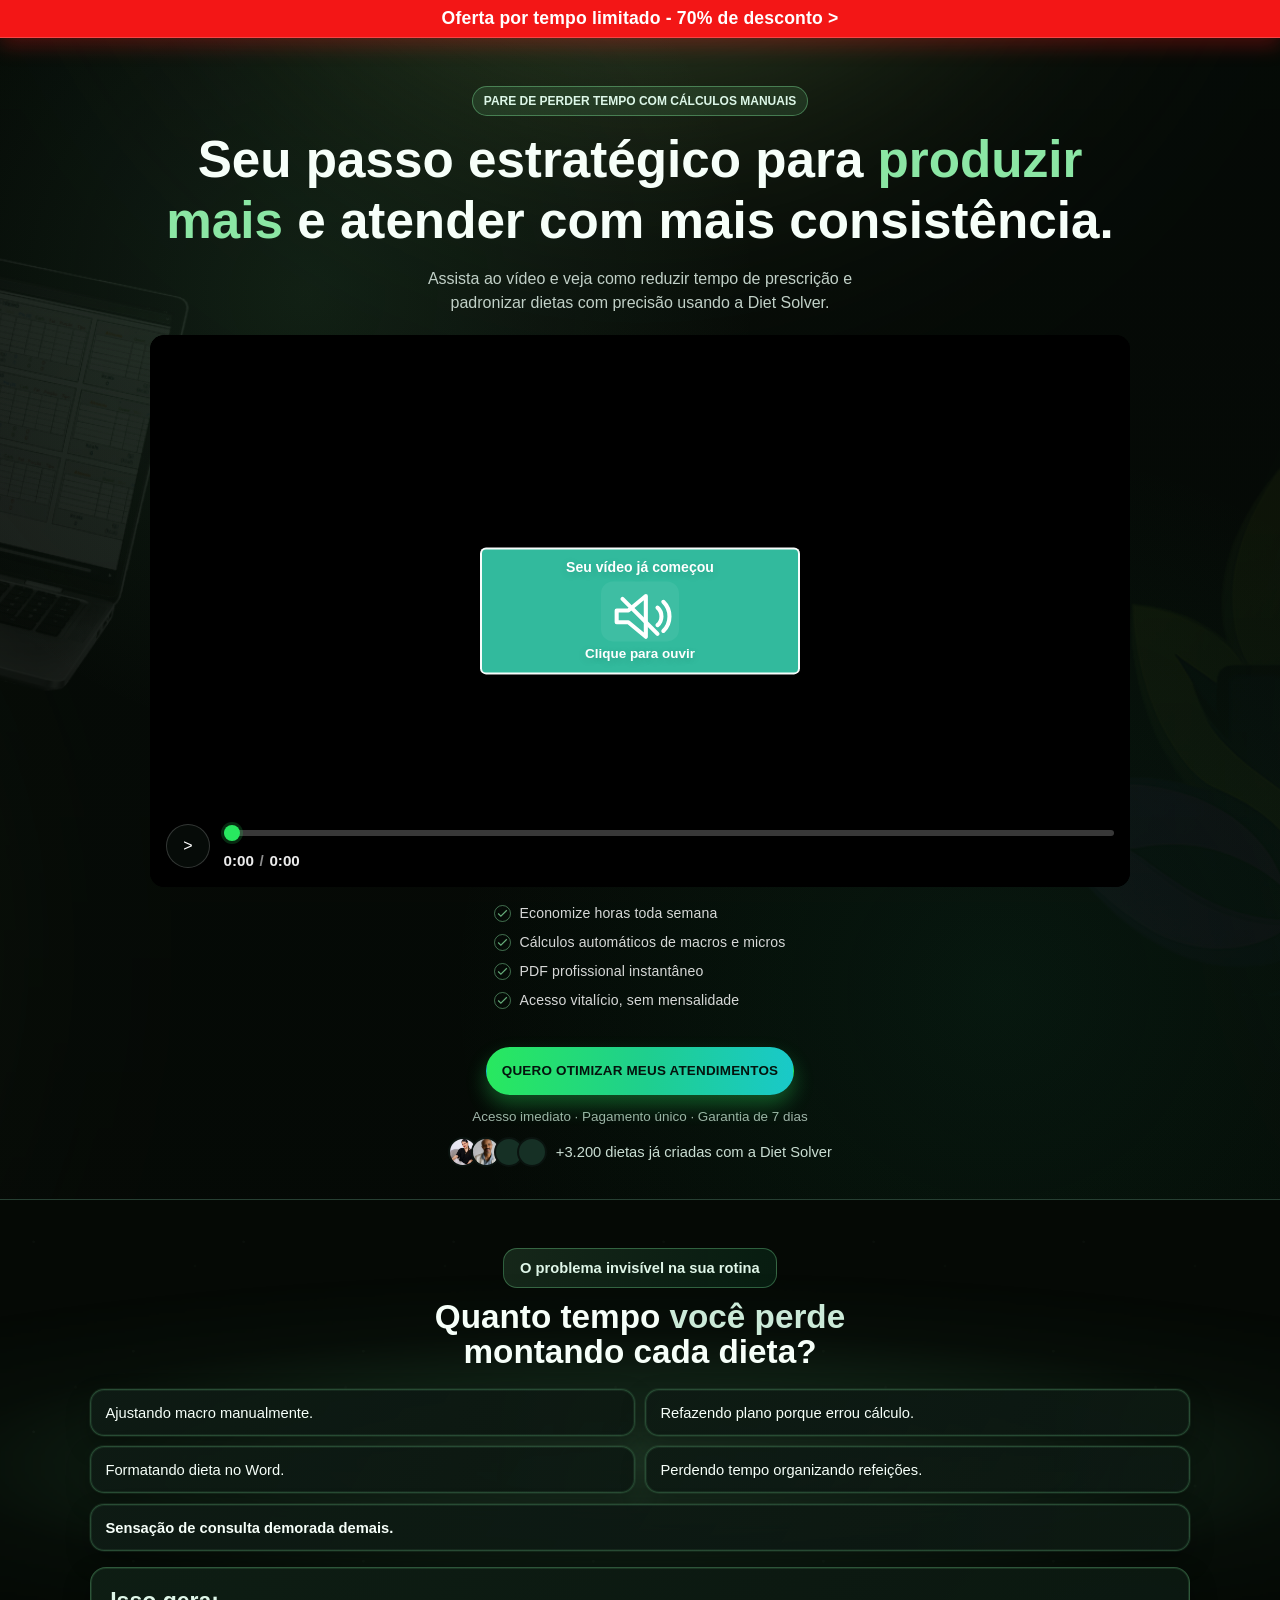
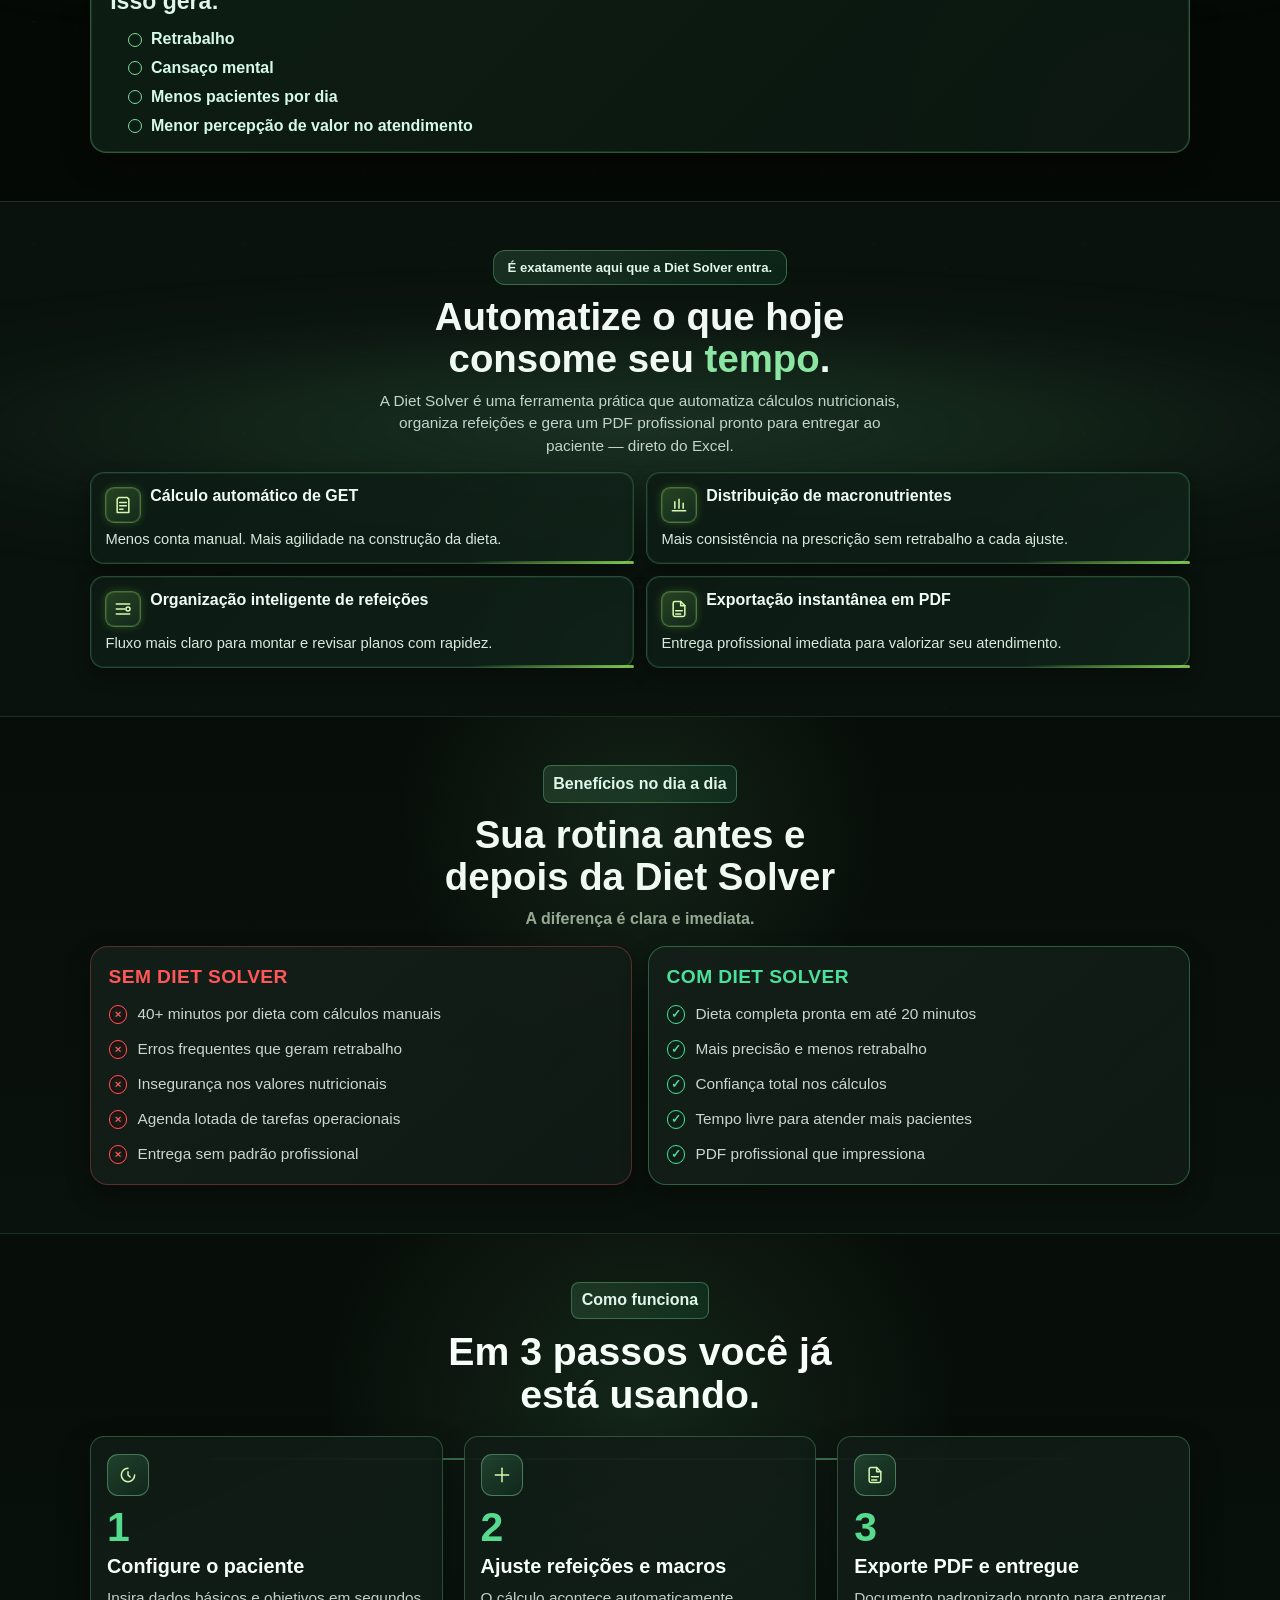
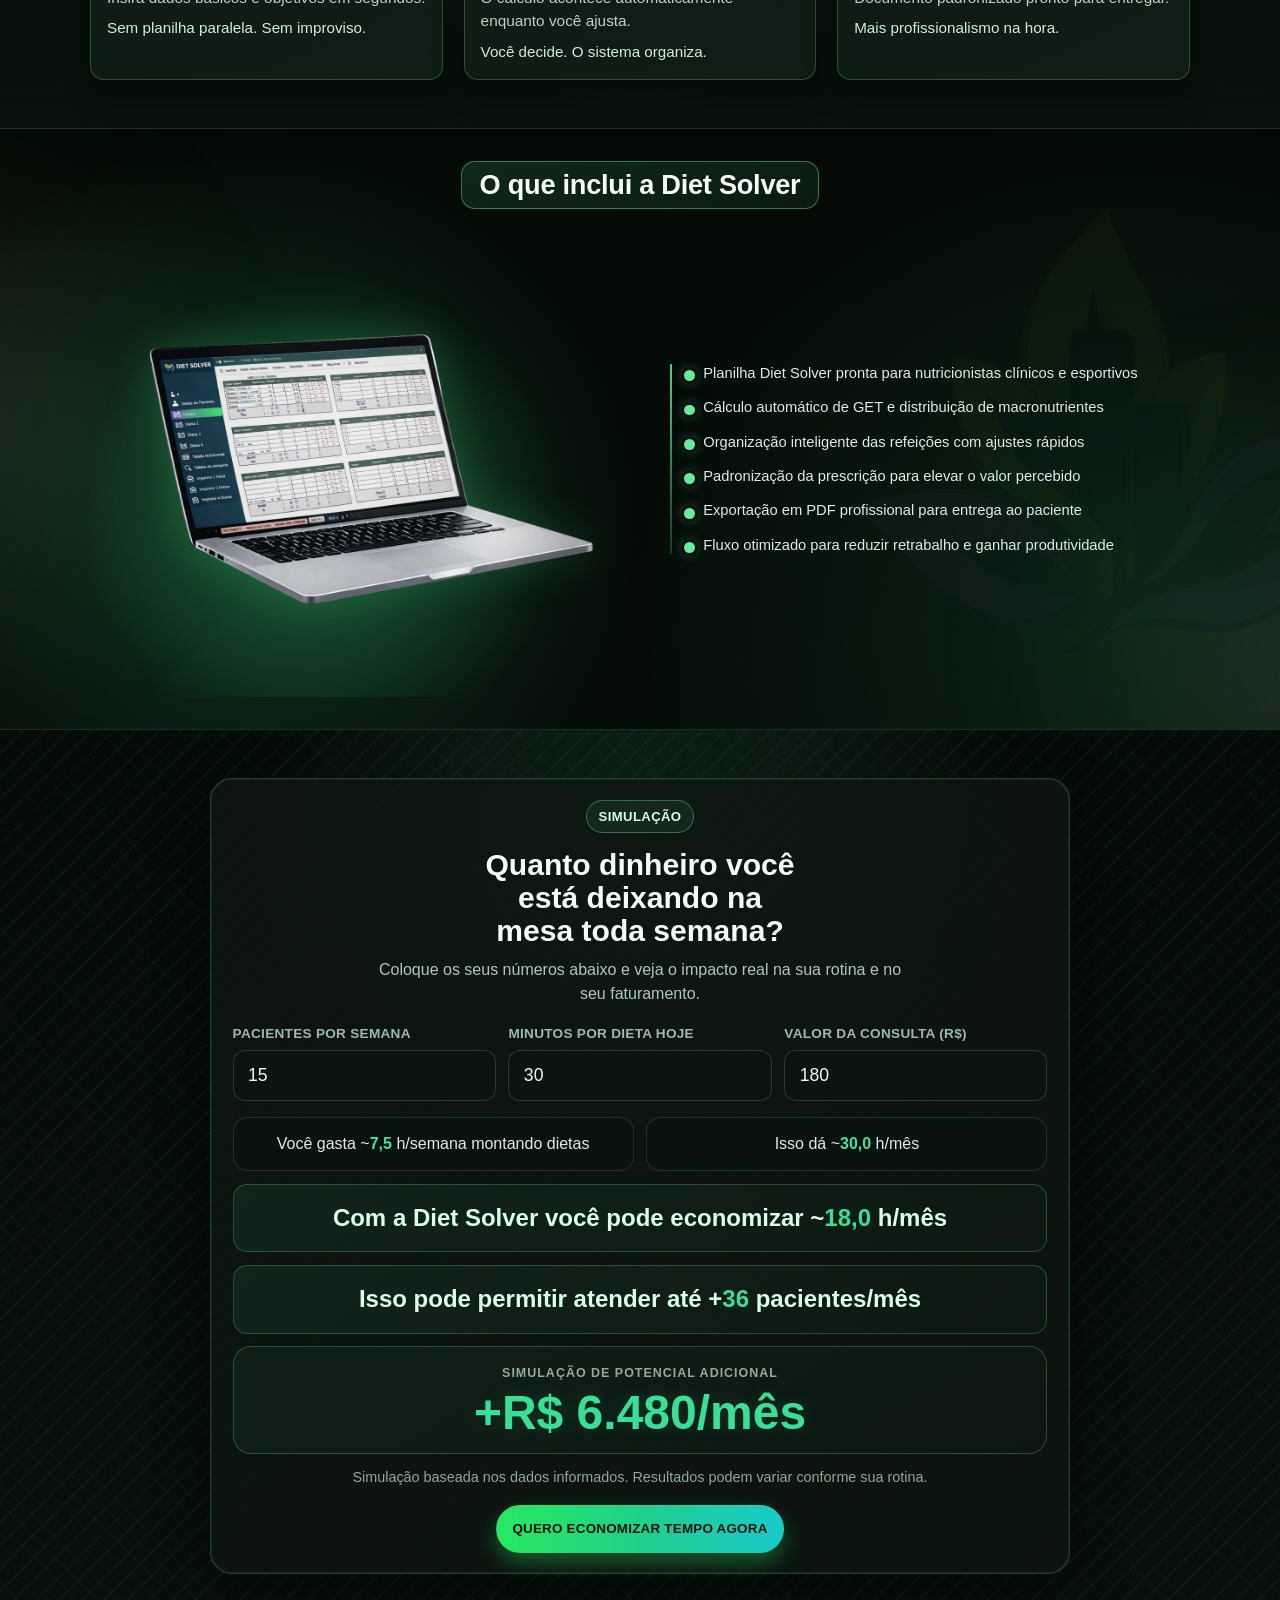
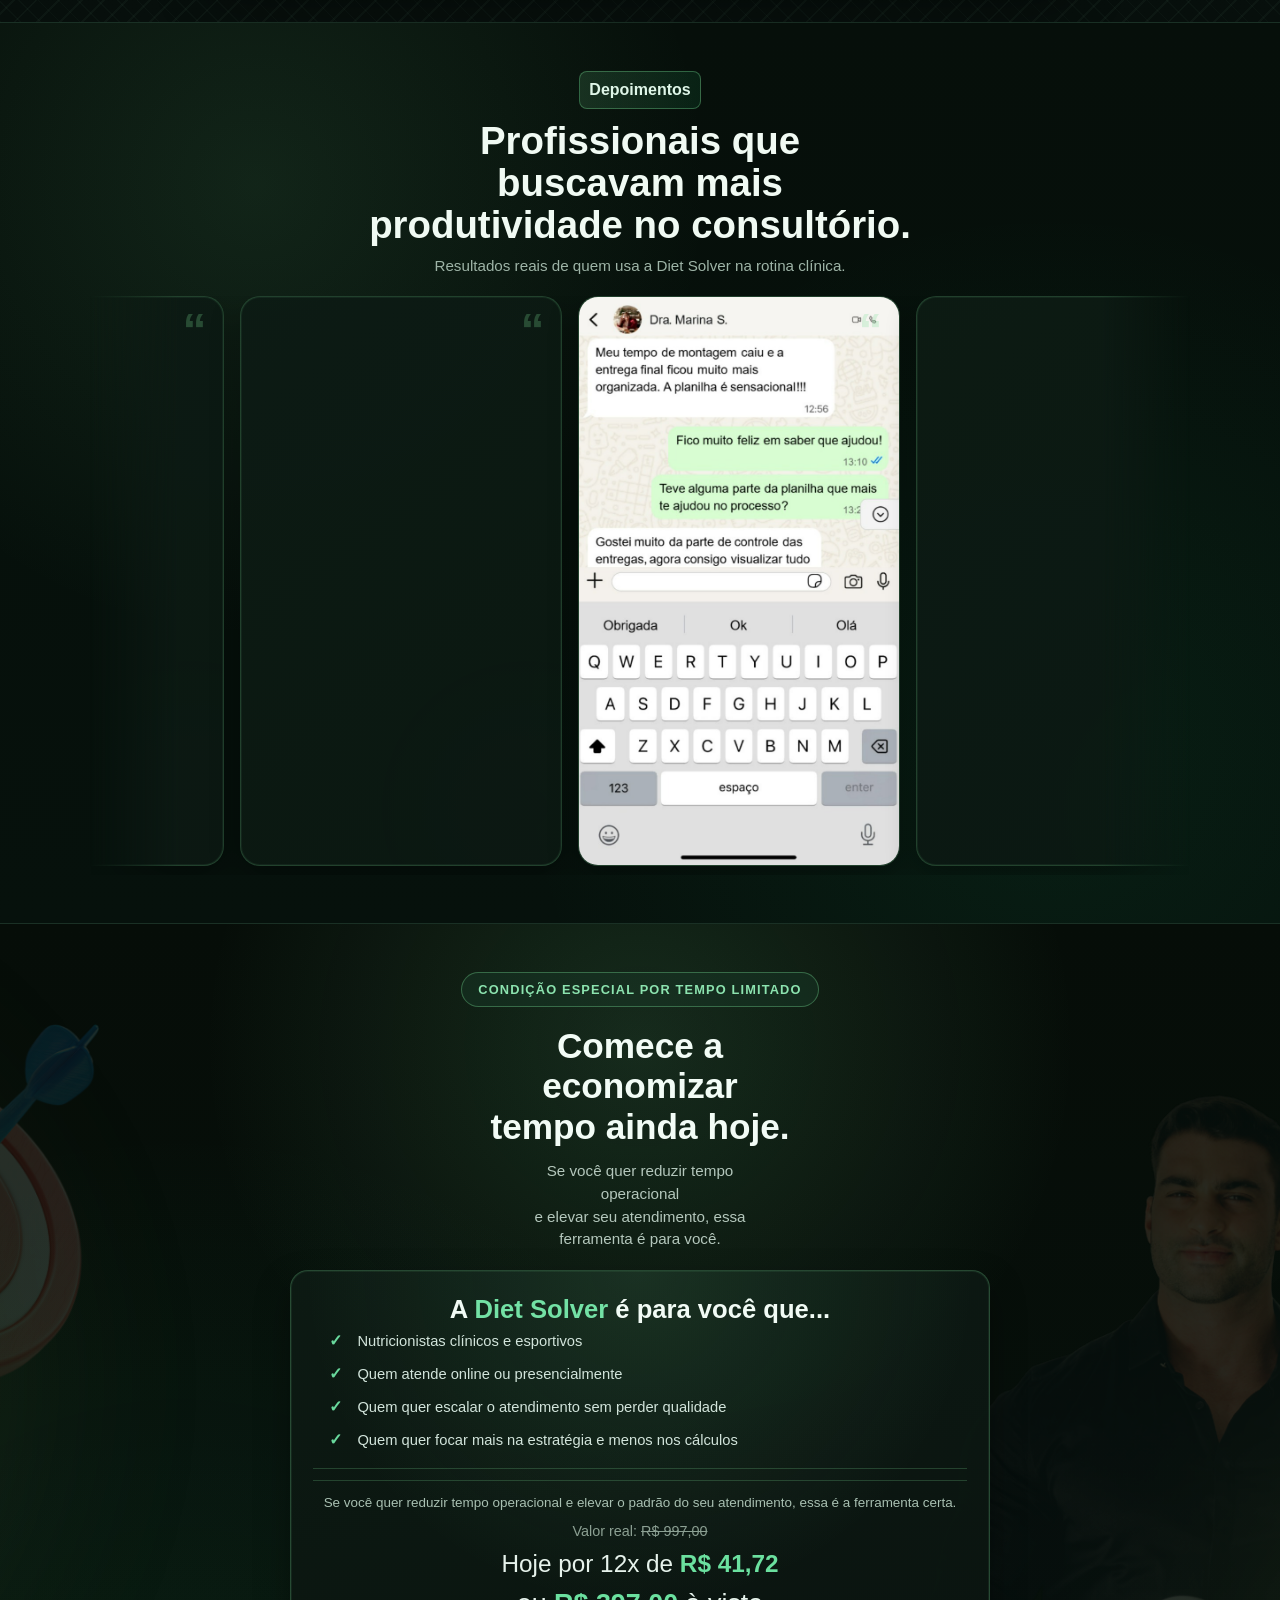
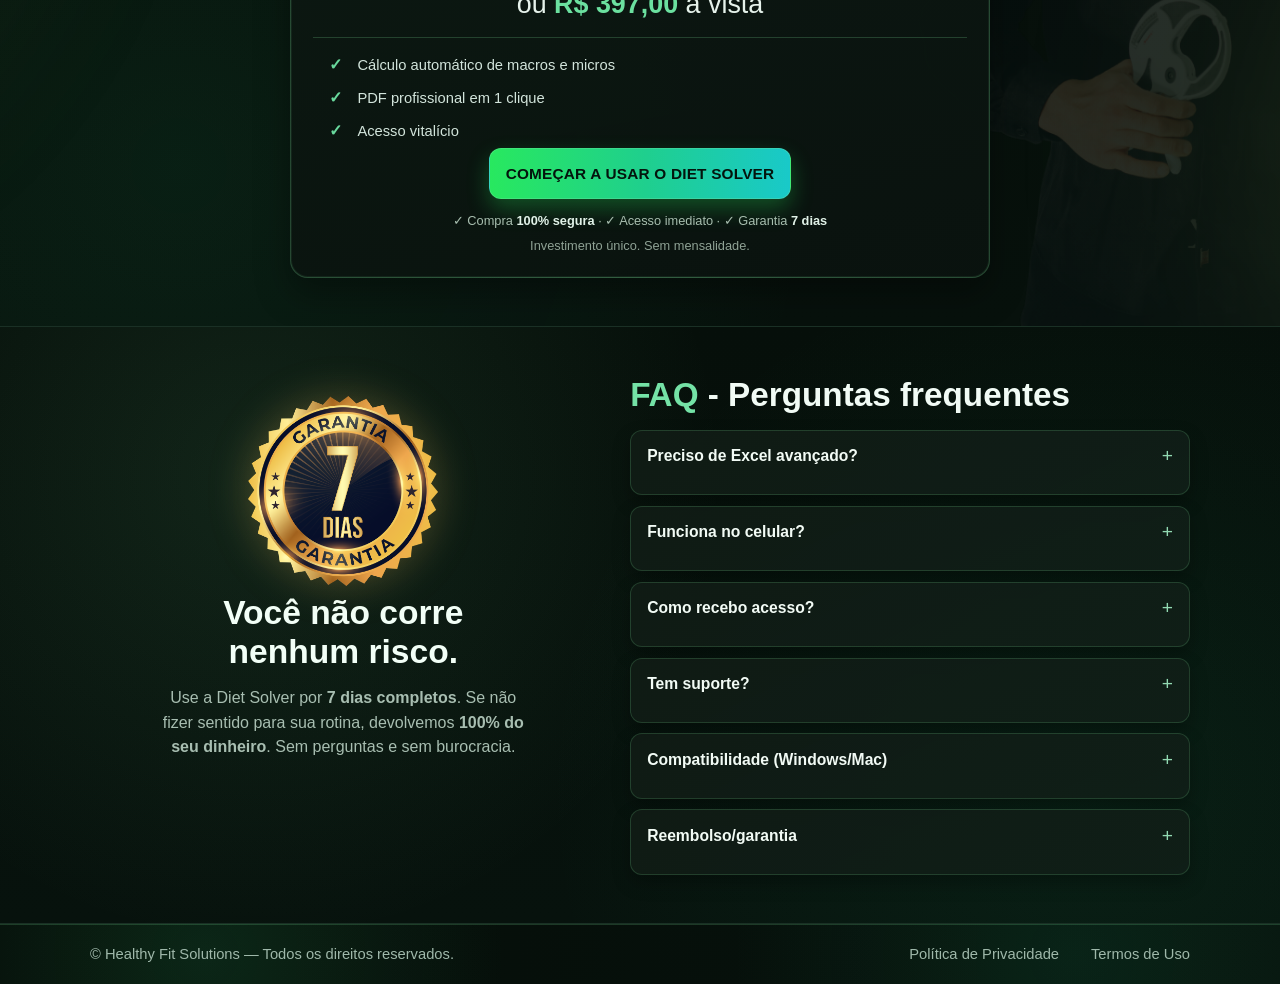
==== commit 233816be: "Add files via upload" ====
--- a/index.html
+++ b/index.html
@@ -414,14 +414,20 @@
             <span>produtividade no consultório.</span>
           </h2>
           <p class="testimonials-sub">Resultados reais de quem usa a Diet Solver na rotina clínica.</p>
-          <div class="testimonials-marquee">
-            <div class="testimonials-track">
+          <div class="testimonials-carousel">
+            <div
+              class="testimonials-marquee"
+              aria-label="Depoimentos em formato de conversa"
+              tabindex="0"
+            >
+              <div class="testimonials-track">
               <figure class="testimonial testimonial-image-card">
                 <img
                   src="assets/feedback-01.jpeg"
                   alt="Print de feedback de cliente sobre a Diet Solver"
                   loading="lazy"
                   decoding="async"
+                  draggable="false"
                 />
               </figure>
               <figure class="testimonial testimonial-image-card">
@@ -430,6 +436,7 @@
                   alt="Segundo print de feedback de cliente sobre a Diet Solver"
                   loading="lazy"
                   decoding="async"
+                  draggable="false"
                 />
               </figure>
               <figure class="testimonial testimonial-image-card">
@@ -438,6 +445,16 @@
                   alt="Terceiro print de feedback de cliente sobre a Diet Solver"
                   loading="lazy"
                   decoding="async"
+                  draggable="false"
+                />
+              </figure>
+              <figure class="testimonial testimonial-image-card">
+                <img
+                  src="assets/feedback-04.jpeg"
+                  alt="Quarto print de feedback de cliente sobre a Diet Solver"
+                  loading="lazy"
+                  decoding="async"
+                  draggable="false"
                 />
               </figure>
               <figure class="testimonial testimonial-image-card" aria-hidden="true">
@@ -446,6 +463,7 @@
                   alt=""
                   loading="lazy"
                   decoding="async"
+                  draggable="false"
                 />
               </figure>
               <figure class="testimonial testimonial-image-card" aria-hidden="true">
@@ -454,6 +472,7 @@
                   alt=""
                   loading="lazy"
                   decoding="async"
+                  draggable="false"
                 />
               </figure>
               <figure class="testimonial testimonial-image-card" aria-hidden="true">
@@ -462,8 +481,19 @@
                   alt=""
                   loading="lazy"
                   decoding="async"
-                />
-              </figure>
+                  draggable="false"
+                />
+              </figure>
+              <figure class="testimonial testimonial-image-card" aria-hidden="true">
+                <img
+                  src="assets/feedback-04.jpeg"
+                  alt=""
+                  loading="lazy"
+                  decoding="async"
+                  draggable="false"
+                />
+              </figure>
+              </div>
             </div>
           </div>
         </div>
--- a/CSS/style.css
+++ b/CSS/style.css
@@ -1708,10 +1708,22 @@
   font-size: clamp(0.95rem, 1.05vw, 1.05rem);
 }
 
+.testimonials-carousel {
+  margin-top: 1.1rem;
+}
+
 .testimonials-marquee {
   position: relative;
-  overflow: hidden;
-  margin-top: 1.25rem;
+  overflow-x: auto;
+  overflow-y: hidden;
+  padding-bottom: 0.55rem;
+  -webkit-mask-image: linear-gradient(
+    90deg,
+    transparent 0%,
+    rgba(0, 0, 0, 1) 8%,
+    rgba(0, 0, 0, 1) 92%,
+    transparent 100%
+  );
   mask-image: linear-gradient(
     90deg,
     transparent 0%,
@@ -1719,18 +1731,51 @@
     rgba(0, 0, 0, 1) 92%,
     transparent 100%
   );
+  scroll-snap-type: none;
+  -webkit-overflow-scrolling: touch;
+  scrollbar-width: thin;
+  scrollbar-color: transparent transparent;
+  cursor: grab;
+  touch-action: pan-x;
+  overscroll-behavior-x: contain;
+  scroll-behavior: auto;
+  -ms-overflow-style: none;
+  user-select: none;
+  -webkit-user-select: none;
 }
 
 .testimonials-track {
   display: flex;
   gap: 1rem;
+  align-items: start;
   width: max-content;
-  align-items: start;
-  animation: testimonials-scroll 26s linear infinite;
+  padding-inline: 0.1rem;
+}
+
+.testimonials-marquee::-webkit-scrollbar {
+  height: 0;
+  display: none;
+}
+
+.testimonials-marquee::-webkit-scrollbar-track {
+  background: transparent;
+}
+
+.testimonials-marquee::-webkit-scrollbar-thumb {
+  background: transparent;
+}
+
+.testimonials-marquee:active {
+  cursor: grabbing;
+}
+
+.testimonials-marquee.is-dragging {
+  cursor: grabbing;
 }
 
 .testimonial {
   position: relative;
+  flex: 0 0 auto;
   border-radius: 20px;
   padding: 1.15rem 1.15rem 1.05rem;
   border: 1px solid rgba(122, 224, 150, 0.2);
@@ -1761,19 +1806,10 @@
   aspect-ratio: 9 / 16;
   object-fit: cover;
   display: block;
-}
-
-.testimonials-marquee:hover .testimonials-track {
-  animation-play-state: paused;
-}
-
-@keyframes testimonials-scroll {
-  from {
-    transform: translateX(0);
-  }
-  to {
-    transform: translateX(calc(-50% - 0.5rem));
-  }
+  user-select: none;
+  -webkit-user-select: none;
+  -webkit-touch-callout: none;
+  pointer-events: none;
 }
 
 .testimonial:hover {
@@ -2604,12 +2640,10 @@
 
   .testimonials-marquee {
     mask-image: none;
-    overflow: hidden;
   }
 
   .testimonials-track {
     gap: 0.8rem;
-    animation-duration: 20s;
   }
 
   .testimonial-image-card img {
